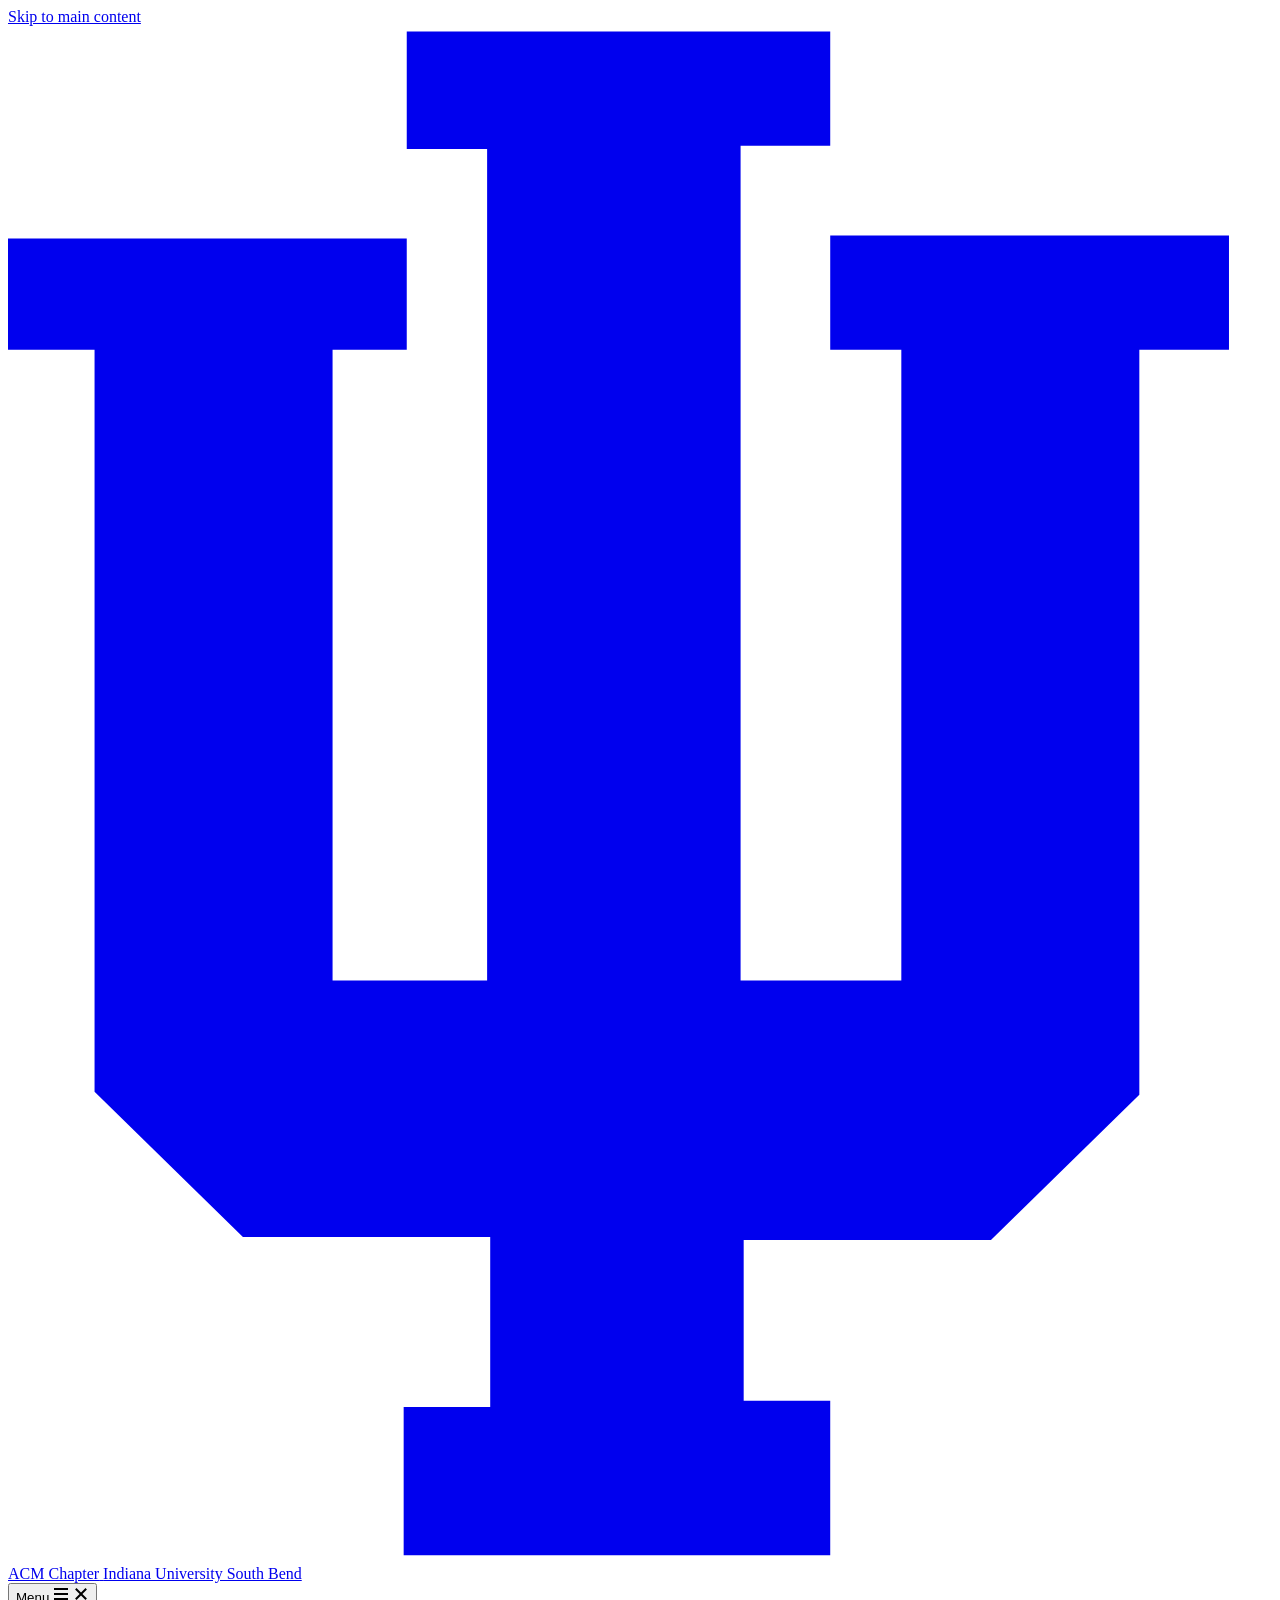
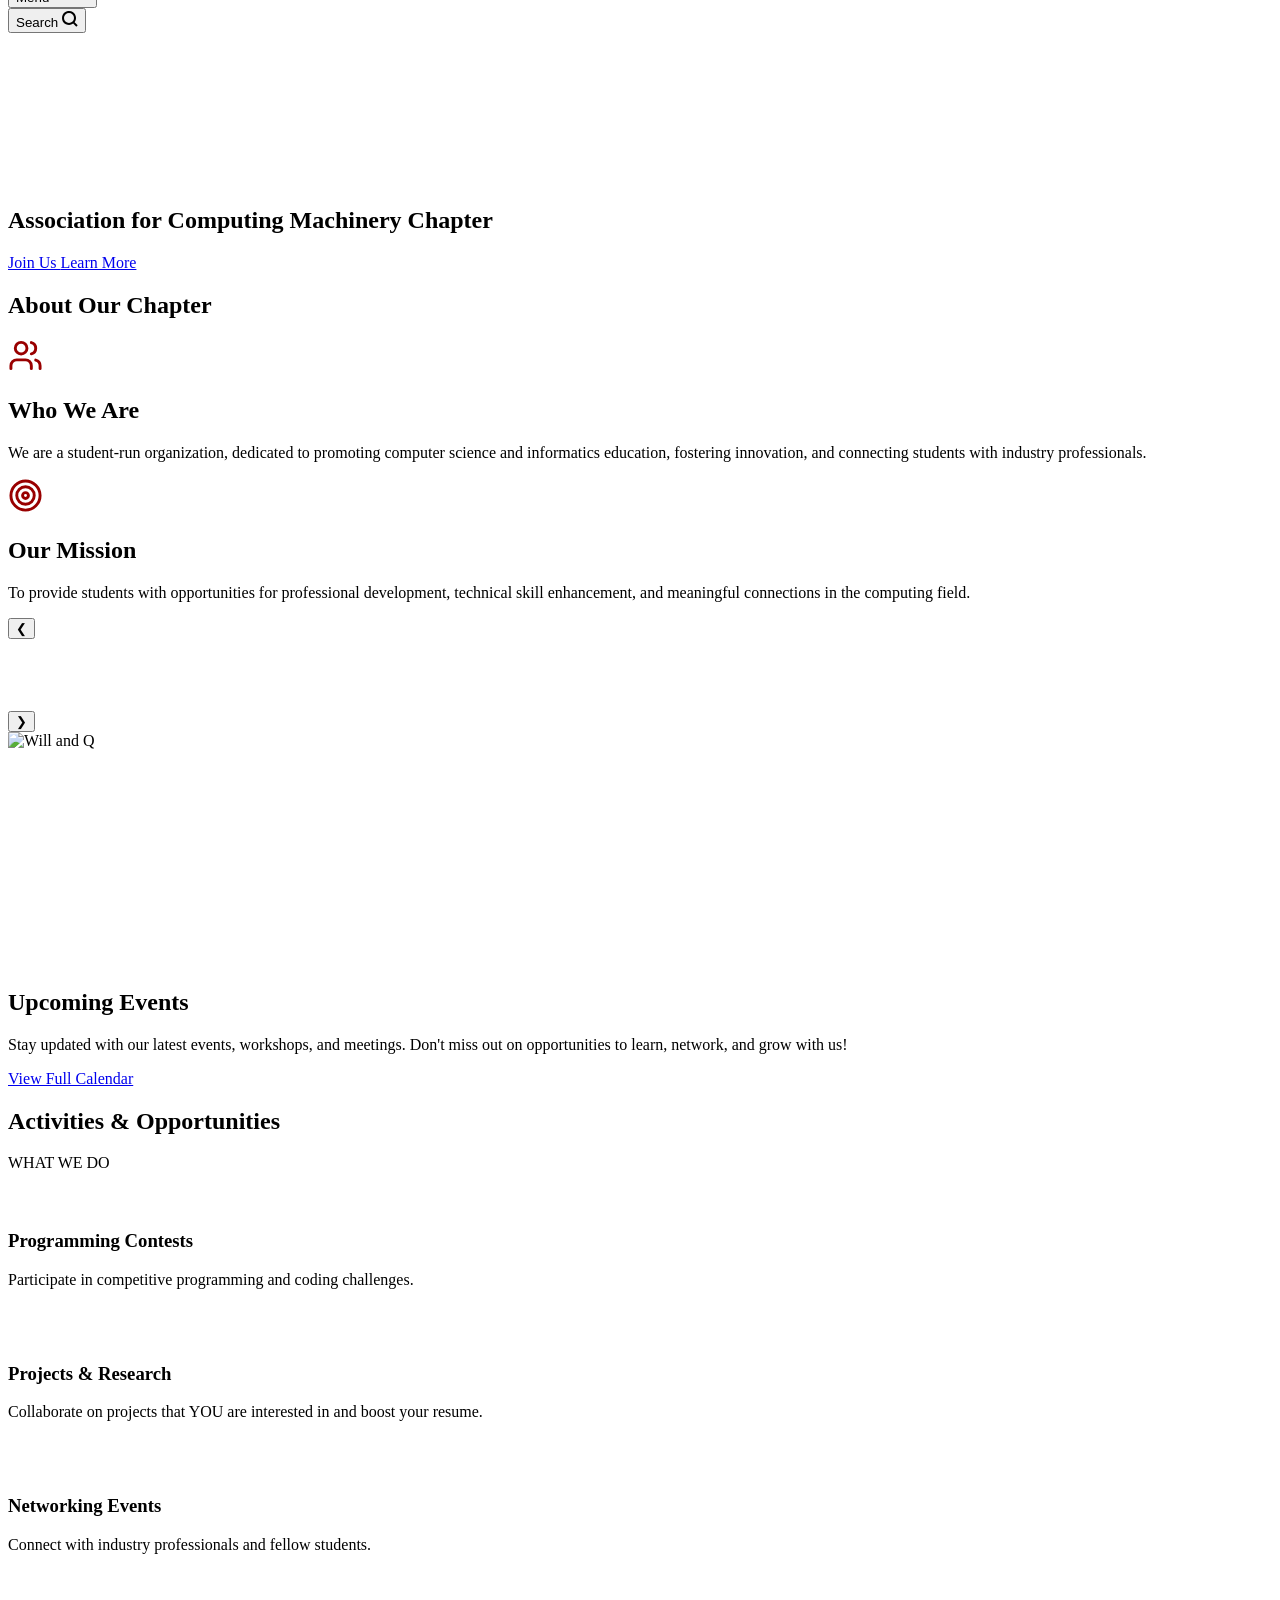
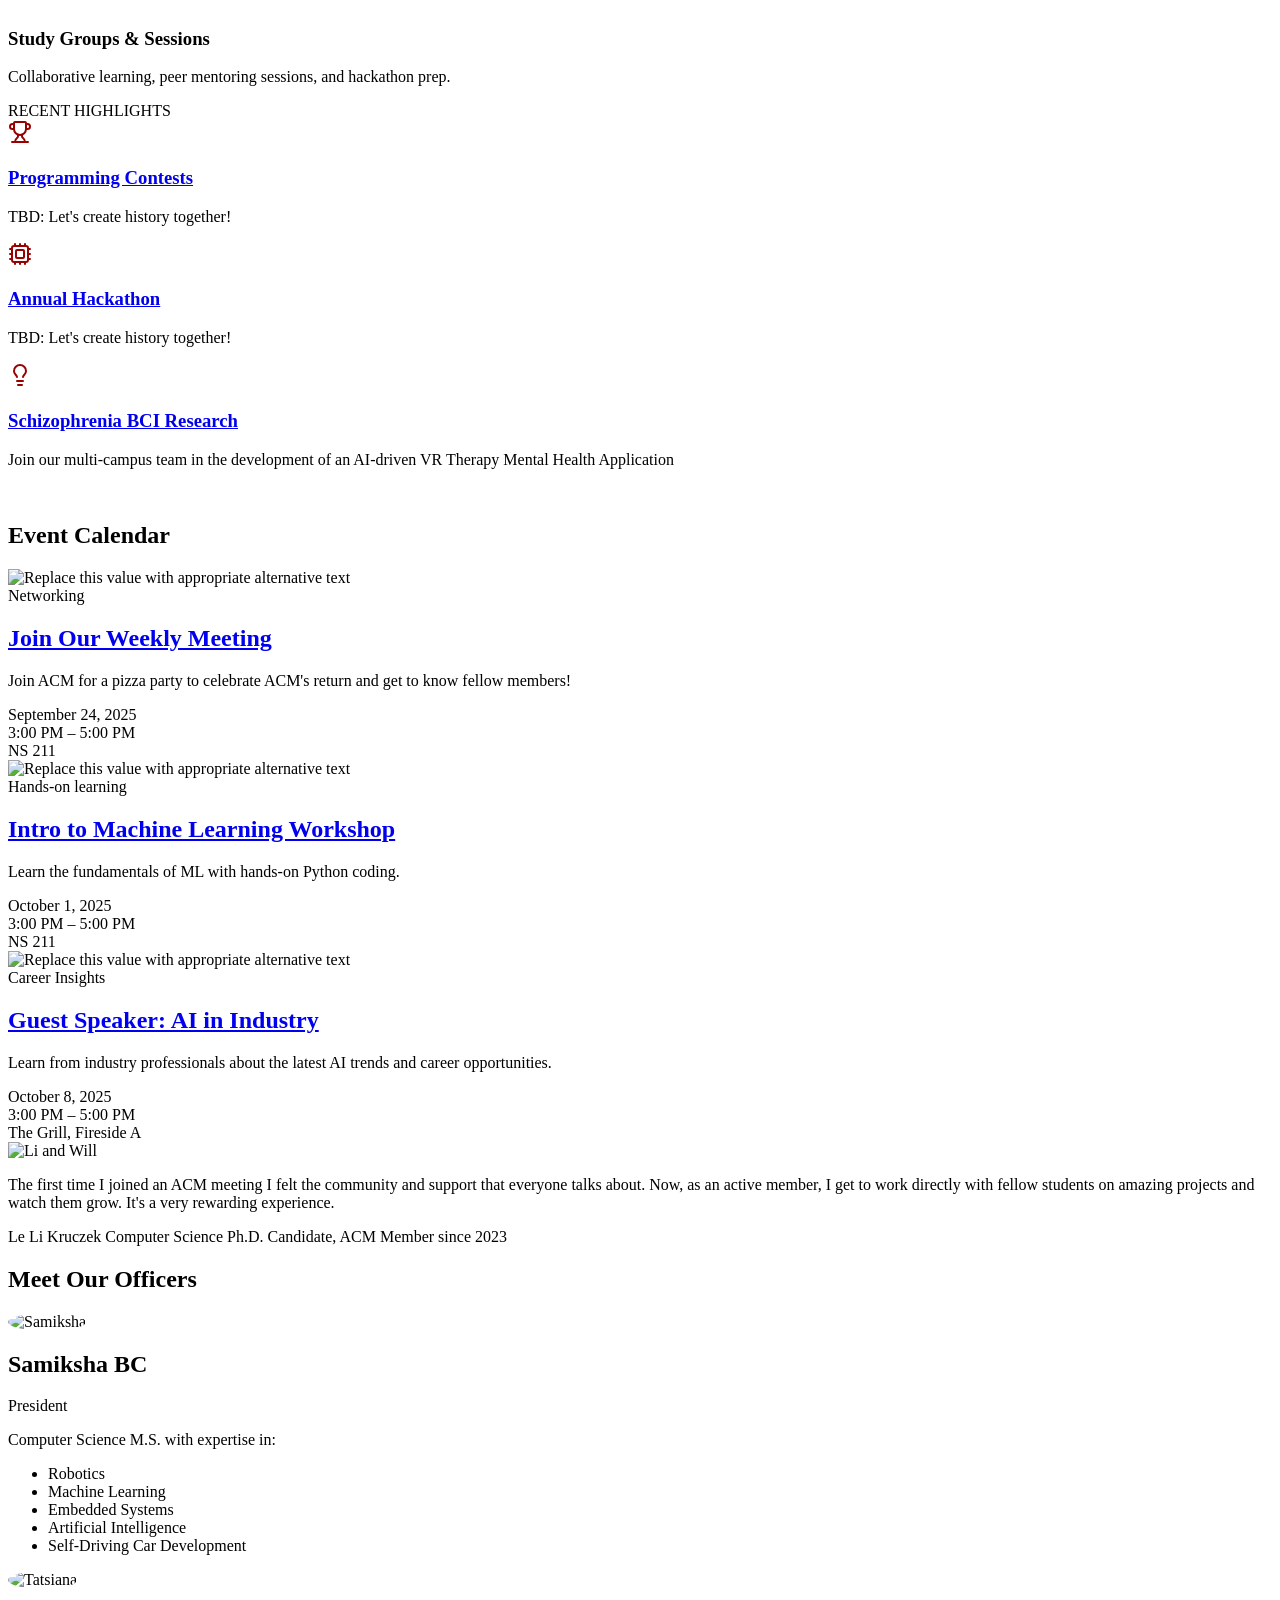
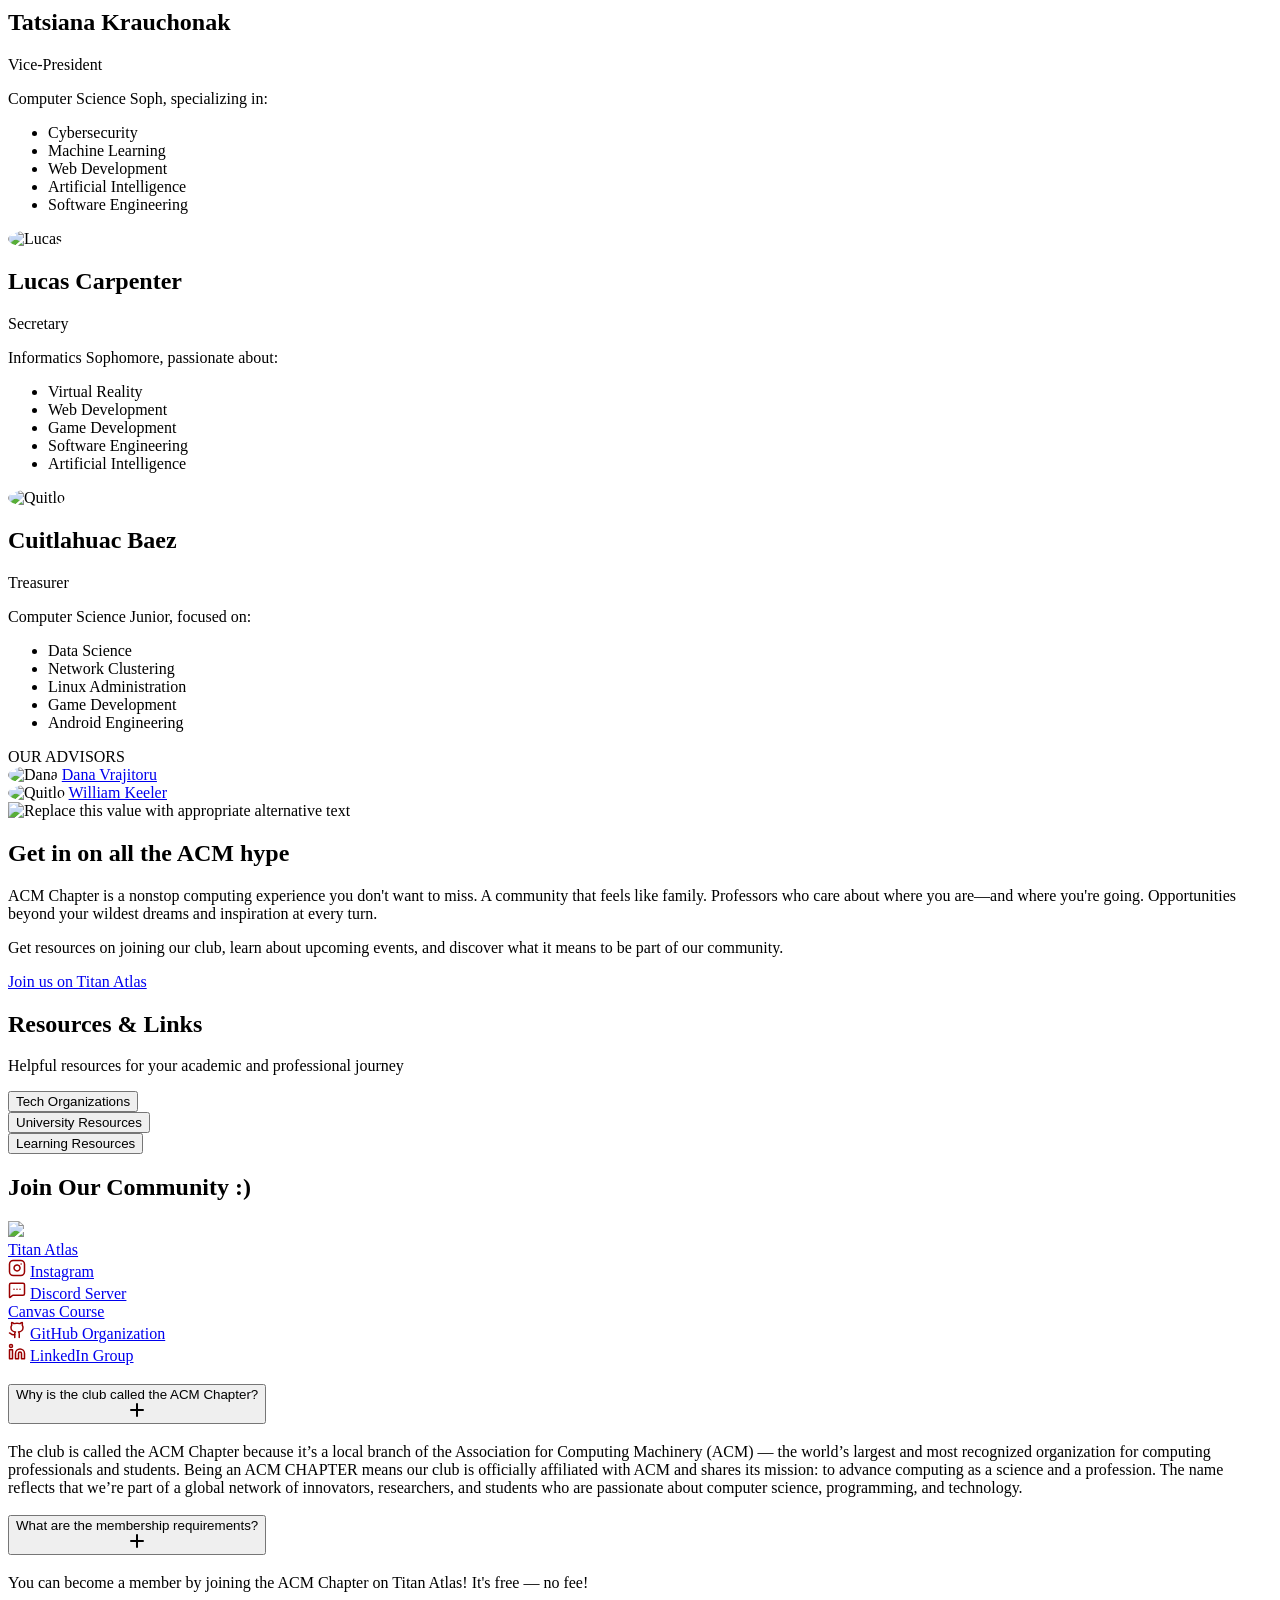
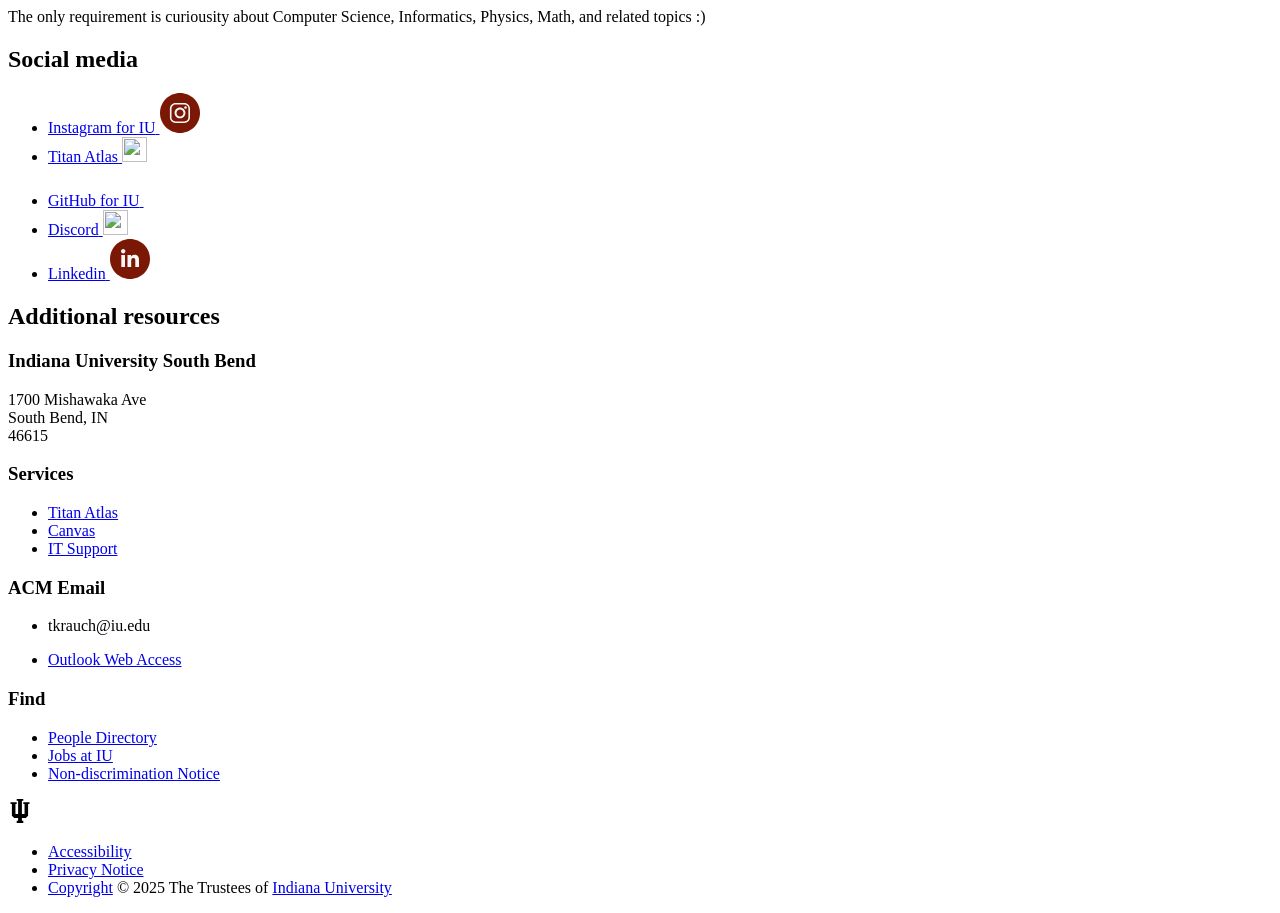
==== index.html @ 7d8a6fd6 "Update index.html" ====
<!DOCTYPE html>
<html lang="en">
<head>
  <meta charset="UTF-8">
  <meta name="viewport" content="width=device-width, initial-scale=1.0">
  <meta name="robots" content="noindex">
  <title>ACM Chapter</title>
  <link rel="stylesheet" href="https://unpkg.com/rivet-core@2.9.0/css/rivet.min.css">
  <link rel="stylesheet" href="https://unpkg.com/rivet-stickers@0.3.1/dist/rivet-sticker-element.css">
  <script type="module" src="https://unpkg.com/rivet-stickers@0.3.1/dist/rivet-stickers.js"></script>
  <link rel="stylesheet" href="https://unpkg.com/rivet-icons@3.0.1/dist/rivet-icon-element.css">
  <link rel="stylesheet" href="itspretty.css"/>
  <script type="module" src="https://unpkg.com/rivet-icons@3.0.1/dist/rivet-icons.js"></script>
</head>


<body class="rvt-layout">

<!-- **************************************************************************
    Header
*************************************************************************** -->
<header class="rvt-header-wrapper">
    
    <!-- **********************************************************************
        "Skip to main content" link for keyboard users
    *********************************************************************** -->

    <a class="rvt-header-wrapper__skip-link" href="#main-content">Skip to main content</a>
    
    <!-- **********************************************************************
        Global header area
    *********************************************************************** -->
    
    <div class="rvt-header-global">
        <div class="rvt-container-xl">
            <div class="rvt-header-global__inner">
                <div class="rvt-header-global__logo-slot">
                    <a class="rvt-lockup" href="#0">
                        
                        <!-- **************************************************
                            Trident logo
                        *************************************************** -->

                        <div class="rvt-lockup__tab">
                            <svg xmlns="http://www.w3.org/2000/svg" class="rvt-lockup__trident" viewBox="0 0 28 34">
                                <path fill="currentColor" d="M-3.34344e-05 4.70897H8.83308V7.174H7.1897V21.1426H10.6134V2.72321H8.83308V0.121224H18.214V2.65476H16.2283V21.1426H19.7889V7.174H18.214V4.64047H27.0471V7.174H25.0614V23.6761L21.7746 26.8944H16.2967V30.455H18.214V33.8787H8.76463V30.592H10.6819V26.8259H5.20403L1.91726 23.6077V7.174H-3.34344e-05V4.70897Z"></path>
                            </svg>
                        </div>

                        <!-- **************************************************
                            Website or application title 
                        *************************************************** -->

                        <div class="rvt-lockup__body">
                            <span class="rvt-lockup__title">ACM Chapter</span>
                            <span class="rvt-lockup__subtitle">Indiana University South Bend</span>
                        </div>
                    </a>
                </div>
                <div class="rvt-header-global__controls">
                    <div data-rvt-disclosure="menu" data-rvt-close-click-outside>
                        <button aria-expanded="false" class="rvt-global-toggle rvt-global-toggle--menu rvt-hide-lg-up" data-rvt-disclosure-toggle="menu">
                            <span class="rvt-sr-only">Menu</span>
                            <svg class="rvt-global-toggle__open" xmlns="http://www.w3.org/2000/svg" width="16" height="16" fill="currentColor" viewBox="0 0 16 16">  <path d="M15 4H1V2h14v2Zm0 5H1V7h14v2ZM1 14h14v-2H1v2Z"/></svg>
                            <svg class="rvt-global-toggle__close" xmlns="http://www.w3.org/2000/svg" width="16" height="16" fill="currentColor" viewBox="0 0 16 16">  <path d="m3.5 2.086 4.5 4.5 4.5-4.5L13.914 3.5 9.414 8l4.5 4.5-1.414 1.414-4.5-4.5-4.5 4.5L2.086 12.5l4.5-4.5-4.5-4.5L3.5 2.086Z"/></svg>
                        </button>

                        <!-- ******************************************************
                            Primary navigation
                        ******************************************************* -->

                        <nav aria-label="Main" class="rvt-header-menu" data-rvt-disclosure-target="menu" hidden>
                            <ul class="rvt-header-menu__list">
                                <li class="rvt-header-menu__item">
                                    <a class="rvt-header-menu__link" href="#Home">Home</a>
                                </li>
                                <li class="rvt-header-menu__item">
                                    <a class="rvt-header-menu__link" href="#About Our Chapter">About</a>
                                </li>
                                <li class="rvt-header-menu__item rvt-header-menu__item--current">
                                    <div class="rvt-header-menu__dropdown rvt-dropdown" data-rvt-dropdown="primary-nav-3">
                                        <div class="rvt-header-menu__group">
                                            <a class="rvt-header-menu__link" href="#Opportunities" aria-current="page">Opportunities</a>
                                            <button aria-expanded="false" class="rvt-dropdown__toggle rvt-header-menu__toggle" data-rvt-dropdown-toggle="primary-nav-3">
                                                <span class="rvt-sr-only">More sub-navigation links</span>
                                                <svg class="rvt-global-toggle__open" xmlns="http://www.w3.org/2000/svg" width="16" height="16" fill="currentColor" viewBox="0 0 16 16">  <path d="m15.146 6.263-1.292-1.526L8 9.69 2.146 4.737.854 6.263 8 12.31l7.146-6.047Z"/></svg>
                                            </button>
                                        </div>
                                        <div class="rvt-header-menu__submenu rvt-dropdown__menu rvt-dropdown__menu--right" data-rvt-dropdown-menu="primary-nav-3" hidden>
                                            <ul class="rvt-header-menu__submenu-list">
                                                <li class="rvt-header-menu__submenu-item">
                                                    <a class="rvt-header-menu__submenu-link" href="#What we do">What We Do</a>
                                                </li>
                                                <li class="rvt-header-menu__submenu-item">
                                                    <a class="rvt-header-menu__submenu-link" href="#Highlights">Recent Highlights</a>
                                                </li>
                                                <li class="rvt-header-menu__submenu-item">
                                                    <a class="rvt-header-menu__submenu-link" href="#Calendar">Event Calendar</a>
                                                </li>
                                            </ul>
                                        </div>
                                    </div>
                                </li>
                                <li class="rvt-header-menu__item">
                                    <a class="rvt-header-menu__link" href="#Meet Our Officers">Officers</a>
                                </li>
                                <li class="rvt-header-menu__item">
                                    <a class="rvt-header-menu__link" href="#Resources">Resources</a>
                                </li>
                                <li class="rvt-header-menu__item">
                                    <a class="rvt-header-menu__link" href="#Contact">Contact</a>
                                </li>
                            </ul>
                        </nav>
                    </div>
                <!-- Search -->
                <div data-rvt-disclosure="search" data-rvt-close-click-outside>
                    <!-- Button that shows/hides the search field -->
                    <button class="rvt-global-toggle" data-rvt-disclosure-toggle="search" aria-expanded="false">
                    <span class="rvt-sr-only">Search</span>
                    <svg class="rvt-global-toggle__search" xmlns="http://www.w3.org/2000/svg" width="16" height="16" fill="currentColor" viewBox="0 0 16 16">  <path d="M7 2a5 5 0 1 0 0 10A5 5 0 0 0 7 2ZM0 7a7 7 0 1 1 12.606 4.192l3.101 3.1-1.414 1.415-3.1-3.1A7 7 0 0 1 0 7Z"/></svg>
                    </button>
                    <!-- Search field -->
                    <form action="/search" class="rvt-header-global__search" data-rvt-disclosure-target="search" role="search" method="get" hidden>
                    <label class="rvt-sr-only" for="search">Search</label>
                    <div class="rvt-input-group">
                        <input id="search" class="rvt-input-group__input rvt-text-input" type="text" name="q">
                        <div class="rvt-input-group__append">
                        <button class="rvt-button">Search</button>
                        </div>
                    </div>
                    </form>
                </div>
            </div>
        </div>
    </div>
</header>

<!-- **************************************************************************
    Main content area
*************************************************************************** -->

<main id="main-content" class="rvt-layout__wrapper">
        
    <!-- **********************************************************************
        Main    
    *********************************************************************** -->
    <!-- Background Image -->
    <div class="rvt-container-lg" id="home">
        <!--NEED TO REPLACE WITH CODE (but mine was laggy)-->
        <video autoplay muted loop playsinline>
            <source src="images/mybinary2.mp4" type="video/mp4" class="rvt-width-sm">
            Your browser does not support the video tag.
        </video>
        
        <!-- Hero Content -->
        <div class="hero-content">
            <div>          
                <h2 class="hero-title">Association for Computing Machinery Chapter</h2>           
            </div>
        
        <!-- Buttons -->
        <div class="button-group">
            <a href="https://titanatlas.iusb.edu/organization/acmchapter" target="_blank" rel="noopener noreferrer" class="rvt-button--crimson">
            Join Us
            </a>
            <a href="#About Our Chapter" class="rvt-button--outline-white">
            Learn More
            </a>
        </div>
    </div>
</div>


    
    <!-- **********************************************************************
        About Us
    *********************************************************************** -->

    <div class="rvt-p-bottom-xxl rvt-p-top-3-xl-md-up rvt-p-bottom-xxl rvt-m-bottom-xl">
        <div class="rvt-container-lg">
            <div class="rvt-billboard rvt-billboard--center">
                <div class="rvt-billboard__body">
                    <h2 class="rvt-billboard__title" id="About Our Chapter">About Our Chapter</h2>
                </div>
            </div>

            <!-- Cards -->
            <div class="rvt-row rvt-row--loose rvt-m-top-xl rvt-justify-center">

                <!-- Who We Are -->
                <div class="rvt-cols-6-md rvt-flex">
                    <div class="rvt-card--raised">
                        <div class="rvt-card__body rvt-text-center ">
                            <div class="rvt-card__image rvt-m-top-sm">
                                <svg xmlns="http://www.w3.org/2000/svg" width="35" height="35" 
                                    viewBox="0 0 24 24" fill="none" stroke="#990000" stroke-width="2" 
                                    stroke-linecap="round" stroke-linejoin="round" 
                                    class="lucide lucide-users">
                                    <path d="M16 21v-2a4 4 0 0 0-4-4H6a4 4 0 0 0-4 4v2"/>
                                    <path d="M16 3.128a4 4 0 0 1 0 7.744"/>
                                    <path d="M22 21v-2a4 4 0 0 0-3-3.87"/>
                                    <circle cx="9" cy="7" r="4"/>
                                </svg>
                            </div>
                            <div class="rvt-flow rvt-m-top-xs">
                                <h2 class="rvt-c-card-grid__title rvt-color-crimson-500">
                                    Who We Are
                                </h2>
                                <div class="rvt-card__content rvt-flow rvt-p-bottom-md"> 
                                    <p>We are a student-run organization, dedicated to promoting computer science and informatics education, fostering innovation, and connecting students with industry professionals.</p>
                                </div>
                            </div>
                        </div>
                    </div>
                </div>

                <!-- Our Mission -->
                <div class="rvt-cols-6-md rvt-flex">
                    <div class="rvt-card rvt-card--raised">
                        <div class="rvt-card__body rvt-text-center">
                            <div class="rvt-card__image rvt-m-top-sm">
                                <svg xmlns="http://www.w3.org/2000/svg" width="35" height="35" 
                                    viewBox="0 0 24 24" fill="none" stroke="#990000" stroke-width="2" 
                                    stroke-linecap="round" stroke-linejoin="round" 
                                    class="lucide lucide-target">
                                    <circle cx="12" cy="12" r="10"/>
                                    <circle cx="12" cy="12" r="6"/>
                                    <circle cx="12" cy="12" r="2"/>
                                </svg>
                            </div>
                            <div class="rvt-flow rvt-m-top-xs">
                                <h2 class="rvt-c-card-grid__title rvt-color-crimson-500">
                                    Our Mission
                                </h2>
                            <div class="rvt-card__content rvt-flow rvt-p-bottom-md">
                                <p>To provide students with opportunities for professional development, technical skill enhancement, and meaningful connections in the computing field.</p>
                            </div>
                            </div>
                        </div>
                    </div>
                </div>
            </div>

        </div>
    </div>



    <!-- **********************************************************
        Gallery
    *********************************************************** -->
    <div class="rvt-bg-black-000 rvt-p-top-sm rvt-p-bottom-xl">
        <div class="rvt-container-lg">
            
            
            <div class="gallery-wrapper">
            <!-- Left Arrow (hidden initially) -->
            <button class="gallery-btn gallery-btn--left" aria-label="Previous photo">
                &#10094;
            </button>

            <div class="gallery-window">
                <div class="rvt-row rvt-row--loose gallery-track">
                    <!-- **********************************************************
                        Photo 1
                    *********************************************************** -->
                    <div class="rvt-cols-3-md [ rvt-flex rvt-m-tb-lg rvt-m-top-xxl-md-up ]">
                        <div class="rvt-card rvt-card--raised rvt-card--clickable">
                            <div class="rvt-card__image">
                                <img src="C:\Users\butte\Downloads\Projects\GitHub\ACM-Chapter-Website\images\6.png"  alt="">
                            </div>
                        </div>
                    </div>

                    <!-- **********************************************************
                        Photo 2
                    *********************************************************** -->
                    <div class="rvt-cols-3-md [ rvt-flex rvt-m-tb-lg rvt-m-top-xxl-md-up ]">
                        <div class="rvt-card rvt-card--raised rvt-card--clickable">
                            <div class="rvt-card__image">
                                <img src="C:\Users\butte\Downloads\Projects\GitHub\ACM-Chapter-Website\images\7.png" alt="">
                            </div>
                        </div>
                    </div>

                    <!-- **********************************************************
                        Photo 3
                    *********************************************************** -->
                    <div class="rvt-cols-3-md [ rvt-flex rvt-m-tb-lg rvt-m-top-xxl-md-up ]">
                        <div class="rvt-card rvt-card--raised rvt-card--clickable">
                            <div class="rvt-card__image">
                                <img src="C:\Users\butte\Downloads\Projects\GitHub\ACM-Chapter-Website\images\8.png" alt="">
                            </div>
                        </div>
                    </div>

                    <!-- **********************************************************
                        Photo 4
                    *********************************************************** -->
                    <div class="rvt-cols-3-md [ rvt-flex rvt-m-tb-lg rvt-m-top-xxl-md-up ]">
                        <div class="rvt-card rvt-card--raised rvt-card--clickable">
                            <div class="rvt-card__image">
                                <img src="C:\Users\butte\Downloads\Projects\GitHub\ACM-Chapter-Website\images\10.jpg" alt="">
                            </div>
                        </div>
                    </div>

                    
                </div>
            </div>

            <!-- Right Arrow -->
            <button class="gallery-btn gallery-btn--right" aria-label="Next photo">
                &#10095;
            </button>
            </div>
        </div>
    </div>


     <!-- **********************************************************************
        Billboard 2
    *********************************************************************** -->
    <div class="">
        <div class="rvt-container-lg rvt-p-top-xl rvt-p-bottom-xxl rvt-m-tb-xl ">
            <div class="rvt-billboard rvt-billboard--reverse">
                <div class="rvt-billboard__image rvt-width-xxl">
                    <img src="C:\Users\butte\Downloads\Projects\GitHub\ACM-Chapter-Website\images\funguys.png" alt="Will and Q">
                </div>
                <div class="rvt-billboard__body">
                    <h1 class="rvt-billboard__eyebrow">  </h1>
                    <h1 class="rvt-billboard__eyebrow">  </h1>
                    <h1 class="rvt-billboard__eyebrow">  </h1>
                    <h3 class="rvt-billboard__eyebrow">  </h3>
                    <h2 class="rvt-billboard__title">Upcoming Events</h2>
                    <div class="rvt-billboard__content [ rvt-flow ]">
                        <p>Stay updated with our latest events, workshops, and meetings. Don't miss out on opportunities to learn, network, and grow with us!</p>
                        <a class="rvt-cta" href="https://titanatlas.iusb.edu/organization/acmchapter/events">
                        View Full Calendar
                        </a>
                    </div>
                </div>
            </div>
        </div>
    </div>


    <!-- **********************************************************************
        Activities & Opportunities
    *********************************************************************** -->

    <div class="rvt-bg-black-000 rvt-p-top-3-xl ">
        <div class="rvt-container-lg">
            <div class="rvt-billboard rvt-billboard--center">
                <div class="rvt-billboard__body">
                    <h2 class="rvt-billboard__title" id="Opportunities">Activities & Opportunities</h2>
                </div>
            </div>

            <div class="rvt-billboard__body rvt-text-center rvt-m-top-lg">
                <span class="rvt-hero__eyebrow" id="What we do">WHAT WE DO</span>
            </div>

            <!-- Container-->
            <div class="rvt-row rvt-m-top-xl  rvt-justify-center">

                <!-- Card 1-->
                <div class="rvt-cols-3-md rvt-flex ">
                    <div class="rvt-card--raised rvt-bg-crimson-500">
                        <div class="rvt-card__body ">
                            <div class="rvt-flex rvt-items-center ">
                                <!--Icon-->
                                <div class="rvt-card__image rvt-flex">
                                    <svg xmlns="http://www.w3.org/2000/svg" width="35" height="35" 
                                        viewBox="0 0 24 24" fill="none" stroke="#FFFFFF" stroke-width="2" 
                                        stroke-linecap="round" stroke-linejoin="round" 
                                        class="lucide lucide-code-icon lucide-code">
                                        <path d="m16 18 6-6-6-6"/>
                                        <path d="m8 6-6 6 6 6"/>
                                    </svg>
                                </div>
                                <!--Title-->
                                <h3 class="rvt-c-card-grid__title rvt-p-lr-md rvt-text-medium rvt-color-white">
                                    Programming Contests
                                </h3>
                            </div>
                            <!--Description-->
                            <div class="rvt-p-top-lg rvt-flow rvt-color-white rvt-m-lr-xs">
                                <p>Participate in competitive programming and coding challenges.</p>        
                            </div>
                        </div>
                    </div>
                </div>

                <!-- Card 2-->
                <div class="rvt-cols-3-md rvt-flex">
                    <div class="rvt-card--raised rvt-bg-crimson-500">
                        <div class="rvt-card__body">
                            <div class="rvt-flex rvt-items-center">
                                <!--Icon-->
                                <div class="rvt-card__image rvt-flex">
                                    <svg xmlns="http://www.w3.org/2000/svg" width="35" height="35" 
                                        viewBox="0 0 24 24" fill="none" stroke="#FFFFFF" stroke-width="2" 
                                        stroke-linecap="round" stroke-linejoin="round" 
                                        class="lucide lucide-lightbulb-icon lucide-lightbulb">
                                        <path d="M15 14c.2-1 .7-1.7 1.5-2.5 1-.9 1.5-2.2 1.5-3.5A6 6 0 0 0 6 8c0 1 .2 2.2 1.5 3.5.7.7 1.3 1.5 1.5 2.5"/>
                                        <path d="M9 18h6"/>
                                        <path d="M10 22h4"/>
                                    </svg>
                                </div>
                                <!--Title-->
                                <h3 class="rvt-c-card-grid__title rvt-p-lr-md rvt-text-medium rvt-color-white">
                                    Projects & Research
                                </h3>
                            </div> 
                            <!--Description-->  
                            <div class="rvt-p-top-lg rvt-flow rvt-color-white rvt-m-lr-xs ">                 
                                <p>Collaborate on projects that YOU are interested in and boost your resume.</p>
                            </div>
                        </div>
                    </div>
                </div>

                <!-- Card 3-->
                <div class="rvt-cols-3-md rvt-flex">
                    <div class="rvt-card--raised rvt-bg-crimson-500">
                        <div class="rvt-card__body">
                            <div class="rvt-flex rvt-items-center">
                                <!--Icon-->
                                <div class="rvt-card__image rvt-flex">
                                    <svg xmlns="http://www.w3.org/2000/svg" width="35" height="35" 
                                        viewBox="0 0 24 24" fill="none" stroke="#FFFFFF" stroke-width="2" 
                                        stroke-linecap="round" stroke-linejoin="round" 
                                        class="lucide lucide-network-icon lucide-network">
                                        <rect x="16" y="16" width="6" height="6" rx="1"/>
                                        <rect x="2" y="16" width="6" height="6" rx="1"/>
                                        <rect x="9" y="2" width="6" height="6" rx="1"/>
                                        <path d="M5 16v-3a1 1 0 0 1 1-1h12a1 1 0 0 1 1 1v3"/>
                                        <path d="M12 12V8"/>
                                    </svg>
                                </div>
                                <!--Title-->
                                <h3 class="rvt-p-lr-md rvt-text-medium rvt-color-white">
                                    Networking Events
                                </h3>
                            </div>
                            <!--Description-->
                            <div class="rvt-p-top-lg rvt-flow rvt-color-white rvt-m-lr-xs">
                                <p>Connect with industry professionals and fellow students.</p>        
                            </div>
                        </div>
                    </div>
                </div>

                <!-- Card 4-->
                <div class="rvt-cols-3-md rvt-flex">
                    <div class="rvt-card--raised rvt-bg-crimson-500">
                        <div class="rvt-card__body">
                            <div class="rvt-flex rvt-items-center">
                                <!--Icon-->
                                <div class="rvt-card__image rvt-flex">
                                    <svg xmlns="http://www.w3.org/2000/svg" width="35" height="35" 
                                        viewBox="0 0 24 24" fill="none" stroke="#FFFFFF" stroke-width="2" 
                                        stroke-linecap="round" stroke-linejoin="round" 
                                        class="lucide lucide-users">
                                        <path d="M16 21v-2a4 4 0 0 0-4-4H6a4 4 0 0 0-4 4v2"/>
                                        <path d="M16 3.128a4 4 0 0 1 0 7.744"/>
                                        <path d="M22 21v-2a4 4 0 0 0-3-3.87"/>
                                        <circle cx="9" cy="7" r="4"/>
                                    </svg>
                                </div>
                                <!--Title-->
                                <h3 class="rvt-c-card-grid__title rvt-p-lr-md rvt-text-medium rvt-color-white">
                                    Study Groups & Sessions
                                </h3>
                            </div>
                            <!--Description-->
                            <div class="rvt-p-top-lg rvt-flow rvt-color-white rvt-m-lr-xs">
                                <p>Collaborative learning, peer mentoring sessions, and hackathon prep.</p>        
                            </div>
                        </div>
                    </div>
                </div>
            </div>
        </div>
    </div>

    <!-- **********************************************************************
        Recent Highlights
    *********************************************************************** -->
    <div class="rvt-bg-black-000 rvt-p-tb-xs rvt-p-bottom-xxl">
        <div class="rvt-container-md">        
            <div class="rvt-billboard__body rvt-flex rvt-justify-center rvt-m-top-xxl">
                <span class="rvt-hero__eyebrow rvt-display-block" id="Highlights">RECENT HIGHLIGHTS</span>
            </div>
        

            <!-- Container-->
            <div class="rvt-row rvt-m-tb-xl rvt-justify-center">
                <!-- Card 1-->
                <div class="rvt-cols-4-md rvt-flex">
                    <div class="rvt-card rvt-card--raised">
                        <div class="rvt-card__body">
                            <div class="rvt-flex rvt-items-center">
                                <!--Icon-->
                                <div class="rvt-card__image rvt-flex" aria-hidden="true">
                                    <svg xmlns="http://www.w3.org/2000/svg" width="24" height="24" 
                                        viewBox="0 0 24 24" fill="none" stroke="#990000" stroke-width="2" 
                                        stroke-linecap="round" stroke-linejoin="round" 
                                        class="lucide lucide-trophy-icon lucide-trophy">
                                        <path d="M10 14.66v1.626a2 2 0 0 1-.976 1.696A5 5 0 0 0 7 21.978"/>
                                        <path d="M14 14.66v1.626a2 2 0 0 0 .976 1.696A5 5 0 0 1 17 21.978"/>
                                        <path d="M18 9h1.5a1 1 0 0 0 0-5H18"/>
                                        <path d="M4 22h16"/>
                                        <path d="M6 9a6 6 0 0 0 12 0V3a1 1 0 0 0-1-1H7a1 1 0 0 0-1 1z"/>
                                        <path d="M6 9H4.5a1 1 0 0 1 0-5H6"/>
                                    </svg>
                                </div>
                                <!--Title-->
                                <h3 class="rvt-card__title rvt-ts-sm rvt-p-lr-md">
                                    <a href="#0">Programming Contests</a>
                                </h3>
                            </div>
                            <!--Description-->
                            <div class="rvt-card__content rvt-flow rvt-text-left rvt-m-lr-xs">
                                <p>TBD: Let's create history together!</p>        
                            </div>
                        </div>
                    </div>
                </div>

                <!-- Card 2-->
                <div class="rvt-cols-4-md rvt-flex">
                    <div class="rvt-card rvt-card--raised">
                        <div class="rvt-card__body">
                            <div class="rvt-flex rvt-items-center">
                                <!--Icon-->
                                <div class="rvt-card__image rvt-flex" aria-hidden="true">
                                    <svg xmlns="http://www.w3.org/2000/svg" width="24" height="24" 
                                        viewBox="0 0 24 24" fill="none" stroke="#990000" stroke-width="2" 
                                        stroke-linecap="round" stroke-linejoin="round" 
                                        class="lucide lucide-cpu-icon lucide-cpu">
                                        <path d="M12 20v2"/><path d="M12 2v2"/>
                                        <path d="M17 20v2"/><path d="M17 2v2"/>
                                        <path d="M2 12h2"/><path d="M2 17h2"/>
                                        <path d="M2 7h2"/><path d="M20 12h2"/><path d="M20 17h2"/>
                                        <path d="M20 7h2"/>
                                        <path d="M7 20v2"/>
                                        <path d="M7 2v2"/>
                                        <rect x="4" y="4" width="16" height="16" rx="2"/>
                                        <rect x="8" y="8" width="8" height="8" rx="1"/>
                                    </svg>
                                </div>
                                <!--Title-->
                                <h3 class="rvt-card__title rvt-ts-sm rvt-p-lr-md">
                                    <a href="#0">Annual Hackathon</a>
                                </h3>
                            </div> 
                            <!--Description-->  
                            <div class="rvt-card__content rvt-flow rvt-text-left rvt-m-lr-xs">                 
                                <p>TBD: Let's create history together!</p>
                            </div>
                        </div>
                    </div>
                </div>

                <!-- Card 3-->
                <div class="rvt-cols-4-md rvt-flex">
                    <div class="rvt-card rvt-card--raised">
                        <div class="rvt-card__body">
                            <div class="rvt-flex rvt-items-center">
                                <!--Icon-->
                                <div class="rvt-card__image rvt-flex" aria-hidden="true">
                                    <svg xmlns="http://www.w3.org/2000/svg" width="24" height="24" 
                                        viewBox="0 0 24 24" fill="none" stroke="#990000" stroke-width="2" 
                                        stroke-linecap="round" stroke-linejoin="round" 
                                        class="lucide lucide-lightbulb-icon lucide-lightbulb">
                                        <path d="M15 14c.2-1 .7-1.7 1.5-2.5 1-.9 1.5-2.2 1.5-3.5A6 6 0 0 0 6 8c0 1 .2 2.2 1.5 3.5.7.7 1.3 1.5 1.5 2.5"/>
                                        <path d="M9 18h6"/>
                                        <path d="M10 22h4"/>
                                    </svg>
                                </div>
                                <!--Title-->
                                <h3 class="rvt-card__title rvt-ts-sm rvt-p-lr-sm">
                                    <a href="#0">Schizophrenia BCI Research</a>
                                </h3>
                            </div>
                            <!--Description-->
                            <div class="rvt-card__content rvt-flow rvt-text-left rvt-m-lr-xs">
                                <p>Join our multi-campus team in the development of an AI-driven VR Therapy Mental Health Application</p>        
                            </div>
                        </div>
                    </div>
                </div>
            </div>
        </div>
    </div>

   


    <!-- **********************************************************************
        Event Calendar
    *********************************************************************** -->

    <div class="rvt-bg-black-000 rvt-p-tb-xxl rvt-p-bottom-3-xl">
        <div class="rvt-container-md">
            <div class="rvt-billboard rvt-billboard--center">
                <div class="rvt-billboard__image">
                    <img src="" alt="">
                </div>
                <div class="rvt-billboard__body">
                    <h2 class="rvt-billboard__title" id="Calendar">Event Calendar</h2>
                </div>
            </div>
            <div class="rvt-row rvt-row--loose">

                <!-- **********************************************************
                    Event 1
                *********************************************************** -->

                <div class="rvt-cols-4-md [ rvt-flex rvt-m-top-lg rvt-m-top-xxl-md-up ]">
                    <div class="rvt-card rvt-card--raised rvt-card--clickable">
                        <div class="rvt-card__image">
                            <img src="C:\Users\butte\Downloads\Projects\GitHub\ACM-Chapter-Website\images\2.png" alt="Replace this value with appropriate alternative text" loading="lazy">
                        </div>
                        <div class="rvt-card__body">
                            <div class="rvt-card__eyebrow">Networking</div>
                            <h2 class="rvt-card__title rvt-m-top-xs">
                                <a href="https://titanatlas.iusb.edu/event/11685045">Join Our Weekly Meeting</a>
                            </h2>
                            <div class="rvt-card__content [ rvt-flow ]">
                                <p>Join ACM for a pizza party to celebrate ACM's return and get to know fellow members!</p>
                            </div>
                            <div class="rvt-card__content rvt-card__meta rvt-flex rvt-flex-align-center rvt-gap-sm">
                                <rvt-icon name="clock" class="rvt-color-crimson" aria-hidden="true"></rvt-icon>
                                <span>September 24, 2025</span>
                            </div>
                            <time class="rvt-p-left-lg rvt-ts-xs" datetime="15:00">3:00 PM – 5:00 PM</time> 
                            <div class="rvt-card__meta rvt-flex rvt-flex-align-center rvt-gap-sm">
                                <rvt-icon name="map-pin" class="rvt-color-crimson"></rvt-icon>
                                <span>NS 211</span>
                            </div>
                        </div>
                    </div>
                </div>

                <!-- **********************************************************
                    Event 2
                *********************************************************** -->

                <div class="rvt-cols-4-md [ rvt-flex rvt-m-top-lg rvt-m-top-xxl-md-up ]">
                    <div class="rvt-card rvt-card--raised rvt-card--clickable">
                        <div class="rvt-card__image">
                            <img src="https://rivet.iu.edu/img/placeholder/index-card-2.webp" alt="Replace this value with appropriate alternative text" loading="lazy">
                        </div>
                        <div class="rvt-card__body">
                            <div class="rvt-card__eyebrow">Hands-on learning</div>
                            <h2 class="rvt-card__title rvt-m-top-xs">
                                <a href="#0">Intro to Machine Learning Workshop</a>
                            </h2>
                            <div class="rvt-card__content [ rvt-flow ]">
                                <p>Learn the fundamentals of ML with hands-on Python coding.</p>
                            </div>
                            <div class="rvt-card__content rvt-card__meta rvt-flex rvt-flex-align-center rvt-gap-sm">
                                <rvt-icon name="clock" class="rvt-color-crimson" aria-hidden="true"></rvt-icon>
                                <span>October 1, 2025</span>
                            </div>
                            <time class="rvt-p-left-lg rvt-ts-xs" datetime="15:00">3:00 PM – 5:00 PM</time> 
                            <div class="rvt-card__meta rvt-flex rvt-flex-align-center rvt-gap-sm">
                                <rvt-icon name="map-pin" class="rvt-color-crimson"></rvt-icon>
                                <span>NS 211</span>
                            </div>
                        </div>
                    </div>
                </div>

                <!-- **********************************************************
                    Event 3
                *********************************************************** -->

                <div class="rvt-cols-4-md [ rvt-flex rvt-m-top-lg rvt-m-top-xxl-md-up ]">
                    <div class="rvt-card rvt-card--raised rvt-card--clickable">
                        <div class="rvt-card__image">
                            <img src="C:\Users\butte\Downloads\Projects\GitHub\ACM-Chapter-Website\images\AI.png" alt="Replace this value with appropriate alternative text" loading="lazy">
                        </div>
                        <div class="rvt-card__body">
                            <div class="rvt-card__eyebrow">Career Insights</div>
                            <h2 class="rvt-card__title rvt-m-top-xs">
                                <a href="#0">Guest Speaker: AI in Industry</a>
                            </h2>
                            <div class="rvt-card__content [ rvt-flow ]">
                                <p>Learn from industry professionals about the latest AI trends and career opportunities.</p>
                            </div>
                            <div class="rvt-card__content rvt-card__meta rvt-flex rvt-flex-align-center rvt-gap-sm">
                                <rvt-icon name="clock" class="rvt-color-crimson" aria-hidden="true"></rvt-icon>
                                <span>October 8, 2025</span>
                            </div>
                            <time class="rvt-p-left-lg rvt-ts-xs" datetime="15:00">3:00 PM – 5:00 PM</time> 
                            <div class="rvt-card__meta rvt-flex rvt-flex-align-center rvt-gap-sm">
                                <rvt-icon name="map-pin" class="rvt-color-crimson"></rvt-icon>
                                <span>The Grill, Fireside A</span>
                            </div>
                        </div>
                    </div>
                </div>
            </div>
        </div>
    </div>


    <!-- **********************************************************************
        Billboard 2
    *********************************************************************** -->

    <div class="rvt-container-lg rvt-p-top-xxl rvt-p-bottom-md">
        <div class="rvt-billboard rvt-justify-center">
            <div class="rvt-billboard__image rvt-width-xxl">
                <img src="C:\Users\butte\Downloads\Projects\GitHub\ACM-Chapter-Website\images\friends.jpg" alt="Li and Will">
            </div>
            <div class="rvt-billboard__body rvt-m-right-3-xl">
                <div class="rvt-billboard__content rvt-flow ">
                    <div class="rvt-quote rvt-flow rvt-text-left">
                        <div class="rvt-ts-26 rvt-font-serif">
                            <p>The first time I joined an ACM meeting I felt the community and support that everyone talks about. 
                            Now, as an active member, I get to work directly with fellow students on amazing projects and watch them grow. 
                            It's a very rewarding experience.</p>
                            </div>  
                    </div>            
                    <p>
                        <span class="rvt-quote__title">Le Li Kruczek</span>
                        <span class="rvt-quote__subtitle">Computer Science Ph.D. Candidate, ACM Member since 2023</span>
                    </p>
                </div>
            </div>
        </div>
    </div>


    <!-- **********************************************************************
        Officers
    *********************************************************************** -->

    <div class="rvt-bg-black-000 rvt-m-top-xl-md-up rvt-p-bottom-xxl">
        <div class="rvt-container-lg rvt-p-top-xxl rvt-p-top-2-xl-md-up">
            <div class="rvt-billboard rvt-billboard--center">
                <div class="rvt-billboard__body">
                    <h2 class="rvt-billboard__title" id="Meet Our Officers">Meet Our Officers</h2>
                </div>
            </div>
            
            <div class="rvt-row rvt-m-top-xxl rvt-row--loose rvt-justify-center">

                <!-- Officer 1 -->
                <div class="rvt-cols-3-md rvt-flex">
                    <div class="rvt-card rvt-card--raised">
                        <div class="rvt-card__body rvt-text-center">
                            <div class="rvt-card__image rvt-flex rvt-justify-center">
                                <img src="C:\Users\butte\Downloads\Projects\GitHub\ACM-Chapter-Website\images\samiksha.jpg" alt="Samiksha" style="width:80px; height:80px; object-fit:cover; border-radius:50%;">
                            </div>
                            <div class="rvt-flow rvt-m-top-xs">
                                <h2 class="rvt-c-card-grid__title rvt-text-medium rvt-p-top-xs">
                                    Samiksha BC
                                </h2>
                                <span class="rvt-badge">President</span>
                                <div class="rvt-card__content rvt-flow">
                                    <p>Computer Science M.S. with expertise in:</p>
                                    <ul class="rvt-card__content rvt-ts-s rvt-text-left officer-bullets rvt-m-tb-sm">
                                        <li>Robotics</li>
                                        <li>Machine Learning</li>
                                        <li>Embedded Systems</li>
                                        <li>Artificial Intelligence</li>
                                        <li>Self-Driving Car Development</li>
                                    </ul>
                                </div>
                            </div>
                        </div>
                    </div>
                </div>

                <!-- Officer 2 -->
                <div class="rvt-cols-3-md rvt-flex">
                    <div class="rvt-card rvt-card--raised">
                        <div class="rvt-card__body rvt-text-center">
                            <div class="rvt-card__image rvt-flex rvt-justify-center">
                                <img src="C:\Users\butte\Downloads\Projects\GitHub\ACM-Chapter-Website\images\tatsiana.jpg" alt="Tatsiana" style="width:80px; height:80px; object-fit:cover; border-radius:50%;">
                            </div>
                            <div class="rvt-flow rvt-m-top-xs">
                                <h2 class="rvt-c-card-grid__title rvt-text-medium rvt-p-top-xs">
                                    Tatsiana Krauchonak
                                </h2>
                                <span class="rvt-badge">Vice-President</span>
                                <div class="rvt-card__content rvt-flow">
                                    <p>Computer Science Soph, specializing in:</p>
                                    <ul class="rvt-card__content rvt-ts-s rvt-text-left officer-bullets rvt-m-tb-sm">
                                        <li>Cybersecurity</li>
                                        <li>Machine Learning</li>
                                        <li>Web Development</li>
                                        <li>Artificial Intelligence</li>
                                        <li>Software Engineering</li>                                      
                                    </ul>
                                </div>
                            </div>
                        </div>
                    </div>
                </div>

                <!-- Officer 3 -->
                <div class="rvt-cols-3-md rvt-flex">
                    <div class="rvt-card rvt-card--raised">
                        <div class="rvt-card__body rvt-text-center">
                            <div class="rvt-card__image rvt-flex rvt-justify-center">
                                <img src="C:\Users\butte\Downloads\Projects\GitHub\ACM-Chapter-Website\images\lucas.jpg" alt="Lucas" style="width:80px; height:80px; object-fit:cover; border-radius:50%;">
                            </div>
                            <div class="rvt-flow rvt-m-top-xs">
                                <h2 class="rvt-c-card-grid__title rvt-text-medium rvt-p-top-xs">
                                    Lucas Carpenter
                                </h2>
                                <span class="rvt-badge">Secretary</span>
                                <div class="rvt-card__content rvt-flow">
                                    <p>Informatics Sophomore, passionate about:</p>
                                    <ul class="rvt-card__content rvt-ts-s rvt-text-left officer-bullets rvt-m-tb-sm">
                                        <li>Virtual Reality</li>
                                        <li>Web Development</li>
                                        <li>Game Development</li>
                                        <li>Software Engineering</li>
                                        <li>Artificial Intelligence</li>
                                    </ul>
                                </div>
                            </div>
                        </div>
                    </div>
                </div>

                <!-- Officer 4 -->
                <div class="rvt-cols-3-md rvt-flex">
                    <div class="rvt-card rvt-card--raised">
                        <div class="rvt-card__body rvt-text-center">
                            <div class="rvt-card__image rvt-flex rvt-justify-center">
                                <img src="C:\Users\butte\Downloads\Projects\GitHub\ACM-Chapter-Website\images\cuitlo.jpg" alt="Quitlo" style="width:80px; height:80px; object-fit:cover; border-radius:50%;">
                            </div>
                            <div class="rvt-flow rvt-m-top-xs">
                                <h2 class="rvt-c-card-grid__title rvt-text-medium rvt-p-top-xs">
                                    Cuitlahuac Baez
                                </h2>
                                <span class="rvt-badge">Treasurer</span>
                                <div class="rvt-card__content rvt-flow">
                                    <p>Computer Science Junior, focused on:</p>
                                    <ul class="rvt-card__content rvt-ts-s rvt-text-left officer-bullets rvt-m-tb-sm">
                                        <li>Data Science</li>
                                        <li>Network Clustering</li>
                                        <li>Linux Administration</li>
                                        <li>Game Development</li>
                                        <li>Android Engineering</li>
                                    </ul>
                                </div>
                            </div>
                        </div>
                    </div>
                </div>
            </div>
        
        <!-- **********************************************************************
            Advisors
        *********************************************************************** -->

        <div class="rvt-billboard__body rvt-text-center rvt-m-bottom-xxl rvt-m-top-xxl">
            <span class="rvt-hero__eyebrow" id="What we do">OUR ADVISORS</span>
        </div>

            <!-- Container-->
            <div class="rvt-row rvt-p-bottom-lg rvt-row--loose rvt-justify-center">
                <!-- Card 1-->
                <div class="rvt-cols-6-md rvt-flex">
                    <div class="rvt-card rvt-card--raised">
                        <div class="rvt-card__body">
                            <div class="rvt-flex rvt-items-center">
                                <!--Icon-->
                                <div class="rvt-card__image rvt-flex rvt-justify-center">
                                    <img src="C:\Users\butte\Downloads\Projects\GitHub\ACM-Chapter-Website\images\dana.jpg" alt="Dana" style="width:60px; height:60px; object-fit:cover; border-radius:50%;">
                                    <a class="rvt-link-hub__link" href="https://clas.iusb.edu/computer-science-informatics/people/faculty/Vrajitoru.html">
                                        <span class="rvt-link-hub__text rvt-p-lr-lg">Dana Vrajitoru</span>
                                    </a>
                                </div>
                            </div>
                        </div>
                    </div>
                </div>

                <!-- Card 2-->
                <div class="rvt-cols-6-md rvt-flex">
                    <div class="rvt-card rvt-card--raised">
                        <div class="rvt-card__body">
                            <div class="rvt-flex rvt-items-center">
                                <!--Icon-->
                                <div class="rvt-card__image rvt-flex rvt-justify-center">
                                    <img src="C:\Users\butte\Downloads\Projects\GitHub\ACM-Chapter-Website\images\will.jpg" alt="Quitlo" style="width:60px; height:60px; object-fit:cover; border-radius:50%;">
                                    <a class="rvt-link-hub__link" href="https://clas.iusb.edu/computer-science-informatics/people/faculty/Keeler.html">
                                        <span class="rvt-link-hub__text rvt-p-lr-lg">William Keeler</span>
                                    </a>
                            </div>
                        </div>
                    </div>
                </div>



            </div>
        </div>
    </div>
    </div>


    <!-- **********************************************************************
        Billboard 3
    *********************************************************************** -->

    <div class="rvt-container-lg rvt-p-bottom-lg rvt-m-top-xxl-md-up">
        <div class="rvt-billboard">
            <div class="rvt-billboard__image rvt-width-xxl rvt-m-top-md">
                <img src="C:\Users\butte\Downloads\Projects\GitHub\ACM-Chapter-Website\images\li.png" alt="Replace this value with appropriate alternative text">
            </div>
            <div class="rvt-billboard__body rvt-m-right-xxl">
                <h2 class="rvt-billboard__title">Get in on all the ACM hype</h2>
                <div class="rvt-billboard__content [ rvt-flow ]">
                    <p>ACM Chapter is a nonstop computing experience you don't want to miss.
                    A community that feels like family. Professors who care about where you are—and where you're going. 
                    Opportunities beyond your wildest dreams and inspiration at every turn.</p>
                    <p>Get resources on joining our club, learn about upcoming events, and discover what it means to be part of our community.</p>
                    <a class="rvt-cta" href="https://titanatlas.iusb.edu/organization/acmchapter">
                    Join us on Titan Atlas
                    </a>
                </div>
            </div>
        </div>
    </div>



    <!-- **********************************************************************
        Resources & Links
    *********************************************************************** -->

    <div class="rvt-bg-black-000 rvt-m-top-xl-md-up rvt-p-bottom-xxl">
        <div class="rvt-container-lg rvt-p-top-xxl rvt-p-top-2-xl-md-up">
            <div class="rvt-billboard rvt-billboard--center">
                <div class="rvt-billboard__body">
                    <h2 class="rvt-billboard__title" id="Resources">Resources & Links</h2>
                    <p class="rvt-billboard__content [ rvt-flow ]">Helpful resources for your academic and professional journey</p>
                </div>
            </div>
            
            <div class="rvt-row rvt-m-top-xl rvt-justify-center rvt-row--loose">

                <!-- Tech Organizations -->
                <div class="rvt-cols-4-md ">
                    <div class="rvt-card rvt-card--raised rvt-card--clickable">
                        <div class="rvt-card__body">
                            <div class="rvt-card__image">

                                <div class="rvt-disclosure rvt-p-tb-md" data-rvt-disclosure="disclosure-1">
                                    <button class="rvt-disclosure__toggle rvt-ts-sm rvt-text-bold rvt-color-crimson" data-rvt-disclosure-toggle aria-expanded="false">Tech Organizations</button>
                                    <div class="rvt-disclosure__content" data-rvt-disclosure-target hidden>
                                        <div class="rvt-flex rvt-flex-align-center rvt-gap-xs">
                                            <rvt-icon name="link-external" aria-hidden="true"></rvt-icon>
                                            <a href="https://www.acm.org/chapters/students" target="_blank" class="rvt-link-bold">ACM Global</a>
                                        </div>
                                        <div class="rvt-flex rvt-flex-align-center rvt-gap-xs rvt-m-top-sm">
                                            <rvt-icon name="link-external" aria-hidden="true"></rvt-icon>
                                            <a href="https://queue.acm.org/" target="_blank" class="rvt-link-bold">ACM Queue</a>
                                        </div>
                                        <div class="rvt-flex rvt-flex-align-center rvt-gap-xs rvt-m-top-sm">
                                            <rvt-icon name="link-external" aria-hidden="true"></rvt-icon>
                                            <a href="https://xrds.acm.org/" target="_blank" class="rvt-link-bold">ACM Crossroads</a>
                                        </div>    
                                        <div class="rvt-flex rvt-flex-align-center rvt-gap-xs rvt-m-top-sm">
                                            <rvt-icon name="link-external" aria-hidden="true"></rvt-icon>
                                            <a href="https://dl.acm.org/" target="_blank" class="rvt-link-bold">ACM Digital Library</a>
                                        </div>  
                                        <div class="rvt-flex rvt-flex-align-center rvt-gap-xs rvt-m-top-sm">
                                            <rvt-icon name="link-external" aria-hidden="true"></rvt-icon>
                                            <a href="https://cacm.acm.org/" target="_blank" class="rvt-link-bold">Communications of ACM</a>
                                        </div>   
                                        <div class="rvt-flex rvt-flex-align-center rvt-gap-xs rvt-m-top-sm">
                                            <rvt-icon name="link-external" aria-hidden="true"></rvt-icon>
                                            <a href="https://upe.acm.org/" target="_blank" class="rvt-link-bold">Upsilon Pi Epsilon CS Honors</a>
                                        </div>
                                        <div class="rvt-flex rvt-flex-align-center rvt-gap-xs rvt-m-top-sm">
                                            <rvt-icon name="link-external" aria-hidden="true"></rvt-icon>
                                            <a href="https://www.computer.org/" target="_blank" class="rvt-link-bold">IEEE Computer Society</a>
                                        </div>
                                        <div class="rvt-flex rvt-flex-align-center rvt-gap-xs rvt-m-top-sm">
                                            <rvt-icon name="link-external" aria-hidden="true"></rvt-icon>
                                            <a href="https://www.computerscience.org/resources/women-in-computer-science/" target="_blank" class="rvt-link-bold">Women in CS</a>
                                        </div>
                                   </div>
                                </div>
                    
                            </div>
                        </div>
                    </div>
                </div>
               

                <!-- University Resources -->
                <div class="rvt-cols-4-md">
                    <div class="rvt-card rvt-card--raised rvt-card--clickable">
                        <div class="rvt-card__body">
                            <div class="rvt-card__image ">
                                <div class="rvt-disclosure rvt-p-tb-md" data-rvt-disclosure="disclosure-1">
                                    <button class="rvt-disclosure__toggle rvt-ts-sm rvt-text-bold rvt-color-crimson" data-rvt-disclosure-toggle aria-expanded="false">University Resources</button>
                                    <div class="rvt-disclosure__content" data-rvt-disclosure-target hidden>
                                        <div class="rvt-flex rvt-flex-align-center rvt-gap-xs">
                                            <rvt-icon name="link-external" aria-hidden="true"></rvt-icon>
                                            <a href="https://www.cs.iusb.edu/" target="_blank" class="rvt-link-bold">IUSB Computer Science Department</a>
                                        </div>
                                        <div class="rvt-flex rvt-flex-align-center rvt-gap-xs rvt-m-top-sm">
                                            <rvt-icon name="link-external" aria-hidden="true"></rvt-icon>
                                            <a href="https://southbend.iu.edu/students/academic-success-programs/academic-centers-for-excellence/index.html" target="_blank" class="rvt-link-bold">Academic Tutoring Services</a>
                                        </div>
                                        <div class="rvt-flex rvt-flex-align-center rvt-gap-xs rvt-m-top-sm">
                                            <rvt-icon name="link-external" aria-hidden="true"></rvt-icon>
                                            <a href="https://southbend.iu.edu/advising/index.html" target="_blank" class="rvt-link-bold">Academic Advising</a>
                                        </div>    
                                        <div class="rvt-flex rvt-flex-align-center rvt-gap-xs rvt-m-top-sm">
                                            <rvt-icon name="link-external" aria-hidden="true"></rvt-icon>
                                            <a href="https://southbend.iu.edu/students/career-services/index.html" target="_blank" class="rvt-link-bold">Career Services</a>
                                        </div>
                                        <div class="rvt-flex rvt-flex-align-center rvt-gap-xs rvt-m-top-sm">
                                            <rvt-icon name="link-external" aria-hidden="true"></rvt-icon>
                                            <a href="https://iuware.iu.edu/Windows" target="_blank" class="rvt-link-bold">IUware</a>
                                        </div>  
                                    </div>
                                </div>  
                            </div>
                        </div>
                    </div>
                </div>

                
                <!-- Learning Resources -->
                <div class="rvt-cols-4-md">
                    <div class="rvt-card rvt-card--raised rvt-card--clickable">
                        <div class="rvt-card__body">
                            <div class="rvt-card__image ">
                                <div class="rvt-disclosure rvt-p-tb-md" data-rvt-disclosure="disclosure-1">
                                    <button class="rvt-disclosure__toggle rvt-ts-sm rvt-text-bold rvt-color-crimson" data-rvt-disclosure-toggle aria-expanded="false">Learning Resources</button>
                                    <div class="rvt-disclosure__content" data-rvt-disclosure-target hidden>
                                        <div class="rvt-flex rvt-flex-align-center rvt-gap-xs">
                                            <rvt-icon name="link-external" aria-hidden="true"></rvt-icon>
                                            <a href="https://leetcode.com/explore/featured/card/the-leetcode-beginners-guide/" target="_blank" class="rvt-link-bold">LeetCode</a>
                                        </div>
                                        <div class="rvt-flex rvt-flex-align-center rvt-gap-xs rvt-m-top-sm">
                                            <rvt-icon name="link-external" aria-hidden="true"></rvt-icon>
                                            <a href="https://github.com/" target="_blank" class="rvt-link-bold">GitHub</a>
                                        </div>
                                        <div class="rvt-flex rvt-flex-align-center rvt-gap-xs rvt-m-top-sm">
                                            <rvt-icon name="link-external" aria-hidden="true"></rvt-icon>
                                            <a href="https://stackoverflow.com/questions" target="_blank" class="rvt-link-bold">Stack Overflow</a>
                                        </div>    
                                        <div class="rvt-flex rvt-flex-align-center rvt-gap-xs rvt-m-top-sm">
                                            <rvt-icon name="link-external" aria-hidden="true"></rvt-icon>
                                            <a href="https://www.coursera.org/" target="_blank" class="rvt-link-bold">Coursera</a>
                                        </div>  
                                    </div>
                                </div>  
                            </div>
                        </div>
                    </div>
                </div>

            </div>
        </div>
    </div>

    

    <!-- **********************************************************************
        Get In Touch
    *********************************************************************** -->

    <div class="rvt-p-top-xxl rvt-p-bottom-xl">
        <div class="rvt-container-lg">
            <div class="rvt-billboard rvt-billboard--center">
                <div class="rvt-billboard__body">
                    <h2 class="rvt-billboard__title" id="Resources">Join Our Community :)</h2>
                </div>
            </div>
            
            <div class="rvt-row rvt-m-top-xl rvt-justify-center rvt-row--loose">

                <!-- Owl -->
                <div class="rvt-row-6-md rvt-flex ">
                    <div class="rvt-card__image rvt-width-xl">
                        <img src="C:\Users\butte\Downloads\Projects\GitHub\ACM-Chapter-Website\images\icons.png" class="rvt-bg-crimson-500">
                    </div>

                    <div class="rvt-width-xxl rvt-card--raised rvt-card--clickable ">
                        <div class="rvt-p-left-xl rvt-m-top-md rvt-card__body ">     
                            <div class="rvt-flex rvt-flex-align-center rvt-gap-xs ">
                                <rvt-icon name="link-external" class="rvt-color-crimson" aria-hidden="true"></rvt-icon>
                                <a href="https://titanatlas.iusb.edu/organization/acmchapter" target="_blank" class="rvt-link-bold">Titan Atlas</a>
                            </div>
                            <div class="rvt-flex rvt-flex-align-center rvt-gap-xs rvt-m-top-sm">
                                <svg xmlns="http://www.w3.org/2000/svg" width="18" height="18" 
                                    viewBox="0 0 24 24" fill="none" stroke="#990000" stroke-width="2"
                                    stroke-linecap="round" stroke-linejoin="round" 
                                    class="lucide lucide-instagram-icon lucide-instagram">
                                    <rect width="20" height="20" x="2" y="2" rx="5" ry="5"/>
                                    <path d="M16 11.37A4 4 0 1 1 12.63 8 4 4 0 0 1 16 11.37z"/>
                                    <line x1="17.5" x2="17.51" y1="6.5" y2="6.5"/>
                                </svg>
                                
                                <a href="https://www.instagram.com/acmiusb/" target="_blank" class="rvt-link-bold">Instagram</a></li>
                            </div>
                            <div class="rvt-flex rvt-flex-align-center rvt-gap-xs rvt-m-top-sm">
                                <svg xmlns="http://www.w3.org/2000/svg" width="18" height="18" 
                                    viewBox="0 0 24 24" fill="none" stroke="#990000" stroke-width="2" 
                                    stroke-linecap="round" stroke-linejoin="round" 
                                    class="lucide lucide-message-square-more-icon lucide-message-square-more">
                                    <path d="M22 17a2 2 0 0 1-2 2H6.828a2 2 0 0 0-1.414.586l-2.202 2.202A.71.71 0 0 1 2 21.286V5a2 2 0 0 1 2-2h16a2 2 0 0 1 2 2z"/>
                                    <path d="M12 11h.01"/>
                                    <path d="M16 11h.01"/>
                                    <path d="M8 11h.01"/>
                                </svg>
                                <a href="https://discord.com/channels/1417285325079842971/1417544727636480171" target="_blank" class="rvt-link-bold">Discord Server</a>
                            </div>  
                            <div class="rvt-flex rvt-flex-align-center rvt-gap-xs rvt-m-top-sm">
                                <rvt-icon name="link-external" class="rvt-color-crimson" aria-hidden="true"></rvt-icon>
                                <a href="https://iu.instructure.com/enroll/H9YMG6" target="_blank" class="rvt-link-bold">Canvas Course</a>
                            </div>   
                            <div class="rvt-flex rvt-flex-align-center rvt-gap-xs rvt-m-top-sm">
                                <svg xmlns="http://www.w3.org/2000/svg" width="18" height="18" 
                                    viewBox="0 0 24 24" fill="none" stroke="#990000" stroke-width="2" 
                                    stroke-linecap="round" stroke-linejoin="round" 
                                    class="lucide lucide-github-icon lucide-github">
                                    <path d="M15 22v-4a4.8 4.8 0 0 0-1-3.5c3 0 6-2 6-5.5.08-1.25-.27-2.48-1-3.5.28-1.15.28-2.35 0-3.5 0 0-1 0-3 1.5-2.64-.5-5.36-.5-8 0C6 2 5 2 5 2c-.3 1.15-.3 2.35 0 3.5A5.403 5.403 0 0 0 4 9c0 3.5 3 5.5 6 5.5-.39.49-.68 1.05-.85 1.65-.17.6-.22 1.23-.15 1.85v4"/>
                                    <path d="M9 18c-4.51 2-5-2-7-2"/>
                                </svg>
                                <a href="#" target="_blank" class="rvt-link-bold">GitHub Organization</a>
                            </div>    
                            <div class="rvt-flex rvt-flex-align-center rvt-gap-xs rvt-m-top-sm">
                                <svg xmlns="http://www.w3.org/2000/svg" width="18" height="18" 
                                    viewBox="0 0 24 24" fill="none" stroke="#990000" stroke-width="2" 
                                    stroke-linecap="round" stroke-linejoin="round" 
                                    class="lucide lucide-linkedin-icon lucide-linkedin">
                                    <path d="M16 8a6 6 0 0 1 6 6v7h-4v-7a2 2 0 0 0-2-2 2 2 0 0 0-2 2v7h-4v-7a6 6 0 0 1 6-6z"/>
                                    <rect width="4" height="12" x="2" y="9"/>
                                    <circle cx="4" cy="4" r="2"/>
                                </svg>
                                <a href="#" target="_blank" class="rvt-link-bold">LinkedIn Group</a>
                            </div>
                        </div>
                    </div>
                </div>

            </div>
        </div>
    </div>


    
    <!-- **********************************************************************
        Accordion
    *********************************************************************** -->

    <div class="rvt-m-top-lg rvt-p-bottom-xxl">
        <div class="rvt-container-lg rvt-p-top-xxl rvt-p-top-2-xl-md-up">

        <div class="rvt-accordion" data-rvt-accordion="example-accordion">
            <h3 class="rvt-accordion__summary">
                <button class="rvt-accordion__toggle" data-rvt-accordion-trigger>
                <span class="rvt-accordion__toggle-text">Why is the club called the ACM Chapter?</span>
                    <div class="rvt-accordion__toggle-icon">
                        <svg xmlns="http://www.w3.org/2000/svg" width="16" height="16" viewBox="0 0 16 16">
                            <g fill="currentColor">
                                <path class="rvt-accordion__icon-bar" d="M8,15a1,1,0,0,1-1-1V2A1,1,0,0,1,9,2V14A1,1,0,0,1,8,15Z" />
                                <path d="M14,9H2A1,1,0,0,1,2,7H14a1,1,0,0,1,0,2Z" />
                            </g>
                        </svg>
                    </div>
                </button>
            </h3>
        <div class="rvt-accordion__panel" data-rvt-accordion-panel>
            <p class="rvt-m-all-remove">The club is called the ACM Chapter because it’s a local branch of the Association for Computing Machinery (ACM) 
                — the world’s largest and most recognized organization for computing professionals and students. 
                Being an ACM CHAPTER means our club is officially affiliated with ACM and shares its mission: to advance computing as a science and a profession. 
                The name reflects that we’re part of a global network of innovators, researchers, 
                and students who are passionate about computer science, programming, and technology.</p>
        </div>
        <h3 class="rvt-accordion__summary">
            <button class="rvt-accordion__toggle" data-rvt-accordion-trigger>
            <span class="rvt-accordion__toggle-text" id="Membership">What are the membership requirements?</span>
            <div class="rvt-accordion__toggle-icon">
                <svg xmlns="http://www.w3.org/2000/svg" width="16" height="16" viewBox="0 0 16 16">
                <g fill="currentColor">
                    <path class="rvt-accordion__icon-bar" d="M8,15a1,1,0,0,1-1-1V2A1,1,0,0,1,9,2V14A1,1,0,0,1,8,15Z" />
                    <path d="M14,9H2A1,1,0,0,1,2,7H14a1,1,0,0,1,0,2Z" />
                </g>
                </svg>
            </div>
            </button>
        </h3>
        <div class="rvt-accordion__panel" data-rvt-accordion-panel>
            <p class="rvt-m-all-remove">You can become a member by joining the ACM Chapter on Titan Atlas! It's free — no fee!</p>
            <p class="rvt-m-all-remove">The only requirement is curiousity about Computer Science, Informatics, Physics, Math, and related topics :)</p>
        </div>
        </div>
    </div>




</main>



<!-- **************************************************************************
    Footer: Social media
*************************************************************************** -->

<div aria-labelledby="social-heading" class="rvt-footer-social rvt-bg-crimson-600" role="complementary">
    <div class="rvt-container-lg">
        <h2 class="rvt-sr-only" id="social-heading">Social media</h2>
        <ul class="rvt-footer-social__list">
            <li>
                <a href="https://www.instagram.com/acmiusb/">
                    <span class="rvt-sr-only rvt-color-white">Instagram for IU</span>
                    <svg xmlns="http://www.w3.org/2000/svg" fill="none" height="40" viewBox="0 0 40 40" width="40">
                        <path d="M20 40C31.0457 40 40 31.0457 40 20C40 8.9543 31.0457 0 20 0C8.9543 0 0 8.9543 0 20C0 31.0457 8.9543 40 20 40Z" fill="#7A1705"></path>
                        <path d="M24.3004 29.9999H15.6004C12.5004 29.9999 9.90039 27.4999 9.90039 24.2999V15.5999C9.90039 12.4999 12.4004 9.8999 15.6004 9.8999H24.3004C27.4004 9.8999 30.0004 12.3999 30.0004 15.5999V24.2999C30.0004 27.4999 27.5004 29.9999 24.3004 29.9999ZM24.3004 28.4999C25.4004 28.4999 26.5004 28.0999 27.2004 27.2999C27.9004 26.4999 28.4004 25.4999 28.4004 24.3999V15.6999C28.4004 14.5999 28.0004 13.4999 27.2004 12.7999C26.4004 11.9999 25.4004 11.5999 24.3004 11.5999H15.6004C14.5004 11.5999 13.4004 11.9999 12.7004 12.7999C11.9004 13.5999 11.5004 14.5999 11.5004 15.6999V24.3999C11.5004 25.4999 11.9004 26.5999 12.7004 27.2999C13.5004 27.9999 14.5004 28.4999 15.6004 28.4999H24.3004Z" fill="#F7F7F8"></path>
                        <path d="M25.4006 19.9C25.4006 22.9 23.0006 25.3 20.0006 25.3C17.0006 25.3 14.6006 22.9 14.6006 19.9C14.6006 16.9 17.0006 14.5 20.0006 14.5C23.0006 14.5 25.4006 17 25.4006 19.9ZM20.0006 16.4C18.1006 16.4 16.5006 18 16.5006 19.9C16.5006 21.8 18.1006 23.4 20.0006 23.4C21.9006 23.4 23.5006 21.8 23.5006 19.9C23.5006 18 21.9006 16.4 20.0006 16.4Z" fill="#F7F7F8"></path>
                        <path d="M25.5002 15.8002C26.2182 15.8002 26.8002 15.2182 26.8002 14.5002C26.8002 13.7822 26.2182 13.2002 25.5002 13.2002C24.7822 13.2002 24.2002 13.7822 24.2002 14.5002C24.2002 15.2182 24.7822 15.8002 25.5002 15.8002Z" fill="#F7F7F8"></path>
                    </svg>
                </a>
            </li>
            <li class="rvt-p-top-xs">
                <a href="https://titanatlas.iusb.edu/organization/acmchapter">
                    <span class="rvt-sr-only rvt-color-white">Titan Atlas</span>
                    <image src="C:\Users\butte\Downloads\Projects\GitHub\ACM-Chapter-Website\images\ta.svg" height="25" viewBox="0 0 40 40" width="25">
                </a>
            </li>
            <li class="rvt-p-top-xs rvt-p-lr-xxs">
                <a href="#0">
                    <span class="rvt-sr-only rvt-color-white">GitHub for IU</span>
                    <svg xmlns="http://www.w3.org/2000/svg" width="40" height="40" viewBox="0 0 40 40" fill="#ffffff" 
                        class="icon icon-tabler icons-tabler-filled icon-tabler-brand-github">
                        <path stroke="none" d="M0 0h24v24H0z" fill="none"/>
                        <path d="M5.315 2.1c.791 -.113 1.9 .145 3.333 .966l.272 .161l.16 .1l.397 -.083a13.3 13.3 0 0 1 4.59 -.08l.456 .08l.396 .083l.161 -.1c1.385 -.84 2.487 -1.17 3.322 -1.148l.164 .008l.147 .017l.076 .014l.05 .011l.144 .047a1 1 0 0 1 .53 .514a5.2 5.2 0 0 1 .397 2.91l-.047 .267l-.046 .196l.123 .163c.574 .795 .93 1.728 1.03 2.707l.023 .295l.007 .272c0 3.855 -1.659 5.883 -4.644 6.68l-.245 .061l-.132 .029l.014 .161l.008 .157l.004 .365l-.002 .213l-.003 3.834a1 1 0 0 1 -.883 .993l-.117 .007h-6a1 1 0 0 1 -.993 -.883l-.007 -.117v-.734c-1.818 .26 -3.03 -.424 -4.11 -1.878l-.535 -.766c-.28 -.396 -.455 -.579 -.589 -.644l-.048 -.019a1 1 0 0 1 .564 -1.918c.642 .188 1.074 .568 1.57 1.239l.538 .769c.76 1.079 1.36 1.459 2.609 1.191l.001 -.678l-.018 -.168a5.03 5.03 0 0 1 -.021 -.824l.017 -.185l.019 -.12l-.108 -.024c-2.976 -.71 -4.703 -2.573 -4.875 -6.139l-.01 -.31l-.004 -.292a5.6 5.6 0 0 1 .908 -3.051l.152 -.222l.122 -.163l-.045 -.196a5.2 5.2 0 0 1 .145 -2.642l.1 -.282l.106 -.253a1 1 0 0 1 .529 -.514l.144 -.047l.154 -.03z" />
                    </svg>
                </a>
            </li>
            <li class="rvt-p-top-xs rvt-m-right-xxs">
                <a href="https://discord.com/channels/1417285325079842971/1417544727636480171">
                    <span class="rvt-sr-only rvt-color-white">Discord</span>
                    <image src="C:\Users\butte\Downloads\Projects\GitHub\ACM-Chapter-Website\images\dc.svg" height="25" viewBox="0 0 40 40" width="25">
                </a>
            </li>
            <li>
                <a href="https://www.linkedin.com/company/indiana-university/">
                    <span class="rvt-sr-only rvt-color-white">Linkedin</span>
                    <svg xmlns="http://www.w3.org/2000/svg" fill="none" height="40" viewBox="0 0 40 40" width="40">
                        <path d="M20 40C31.0457 40 40 31.0457 40 20C40 8.9543 31.0457 0 20 0C8.9543 0 0 8.9543 0 20C0 31.0457 8.9543 40 20 40Z" fill="#7A1705"></path>
                        <path d="M11.3 16H15V28H11.3V16ZM13.2 10C14.4 10 15.4 11 15.4 12.2C15.4 13.4 14.4 14.4 13.2 14.4C12 14.4 11 13.4 11 12.2C11 11 12 10 13.2 10Z" fill="#F7F7F8"></path>
                        <path d="M17.3999 16.0002H20.9999V17.6002C21.4999 16.7002 22.6999 15.7002 24.4999 15.7002C28.2999 15.7002 28.9999 18.2002 28.9999 21.4002V28.0002H25.2999V22.2002C25.2999 20.8002 25.2999 19.0002 23.3999 19.0002C21.4999 19.0002 21.1999 20.5002 21.1999 22.1002V28.0002H17.4999V16.0002H17.3999Z" fill="#F7F7F8"></path>
                    </svg>
                </a>
            </li>
            
        </ul>
    </div>
</div>

<!-- **************************************************************************
    Footer: Resource links
*************************************************************************** -->

<div aria-labelledby="resources-heading" class="rvt-footer-resources rvt-bg-crimson-600" role="complementary">
    <h2 class="rvt-sr-only" id="resources-heading">Additional resources</h2>
    <div class="rvt-container-lg">
        <div class="rvt-row">
            <div class="rvt-cols-3-md">
                <h3 class="rvt-footer-resources__heading rvt-width-sm">Indiana University South Bend</h3>
                <div class="rvt-footer-resources__text-block">
                    1700 Mishawaka Ave
                    <br />
                    South Bend, IN
                    <br />
                    46615
                </div>
            </div>
            <div class="rvt-cols-3-md rvt-p-left-lg">
                <h3 class="rvt-footer-resources__heading">Services</h3>
                <ul class="rvt-footer-resources__list">
                    <li class="rvt-footer-resources__list-item">
                        <a href="https://titanatlas.iusb.edu/organization/acmchapter">Titan Atlas</a>
                    </li>
                    <li class="rvt-footer-resources__list-item">
                        <a href="https://iu.instructure.com/enroll/H9YMG6">Canvas</a>
                    </li>
                    <li class="rvt-footer-resources__list-item">
                        <a href="https://servicenow.iu.edu/kb?id=kb_article_view&sysparm_article=KB0023963#southbend">IT Support</a>
                    </li>
                </ul>
            </div>
            <div class="rvt-cols-3-md">
                <h3 class="rvt-footer-resources__heading">ACM Email</h3>
                <ul class="rvt-footer-resources__list">
                    <li class="rvt-footer-resources__list-item">
                        <p>tkrauch@iu.edu</p>
                    </li>
                    <li class="rvt-footer-resources__list-item">
                        <a href="https://uits.iu.edu/exchange">Outlook Web Access</a>
                    </li>
                </ul>
            </div>
            <div class="rvt-cols-3-md">
                <h3 class="rvt-footer-resources__heading">Find</h3>
                <ul class="rvt-footer-resources__list">
                    <li class="rvt-footer-resources__list-item">
                        <a href="https://directory.iu.edu/">People Directory</a>
                    </li>
                    <li class="rvt-footer-resources__list-item">
                        <a href="https://jobs.iu.edu/">Jobs at IU</a>
                    </li>
                    <li class="rvt-footer-resources__list-item">
                        <a href="https://www.iu.edu/nondiscrimination/index.html">Non-discrimination Notice</a>
                    </li>
                </ul>
            </div>
        </div>
    </div>
</div>

<!-- **************************************************************************
    Footer: Copyright
**************************************************************************** -->

<footer class="rvt-footer-base rvt-bg-crimson-600">
    <div class="rvt-container-lg">
        <div class="rvt-footer-base__inner">
            <div class="rvt-footer-base__logo">
                <svg xmlns="http://www.w3.org/2000/svg" width="24" height="24" viewBox="0 0 24 24">
                    <polygon fill="currentColor" points="15.3 3.19 15.3 5 16.55 5 16.55 15.07 13.9 15.07 13.9 1.81 15.31 1.81 15.31 0 8.72 0 8.72 1.81 10.12 1.81 10.12 15.07 7.45 15.07 7.45 5 8.7 5 8.7 3.19 2.5 3.19 2.5 5 3.9 5 3.9 16.66 6.18 18.98 10.12 18.98 10.12 21.67 8.72 21.67 8.72 24 15.3 24 15.3 21.67 13.9 21.67 13.9 18.98 17.82 18.98 20.09 16.66 20.09 5 21.5 5 21.5 3.19 15.3 3.19" fill="#231f20" />
                </svg>
            </div>
            <ul class="rvt-footer-base__list">
                <li class="rvt-footer-base__item">
                    <a class="rvt-footer-base__link" href="https://accessibility.iu.edu/assistance/">Accessibility</a>
                </li>
                <li class="rvt-footer-base__item">
                    <a class="rvt-footer-base__link" href="#https://southbend.iu.edu/privacy/">Privacy Notice</a>
                </li>
                <li class="rvt-footer-base__item">
                    <a class="rvt-footer-base__link" href="#https://www.iu.edu/copyright/index.html">Copyright</a> © 2025 The Trustees of <a class="rvt-footer-base__link" href="https://www.iu.edu">Indiana University</a>
                </li>
            </ul>
        </div>
    </div>
</footer>
<script src="itsalive.js"></script>
<script src="https://unpkg.com/rivet-core@2.9.0/js/rivet.min.js"></script>
<script>
  Rivet.init();
</script>
</body>
</html>
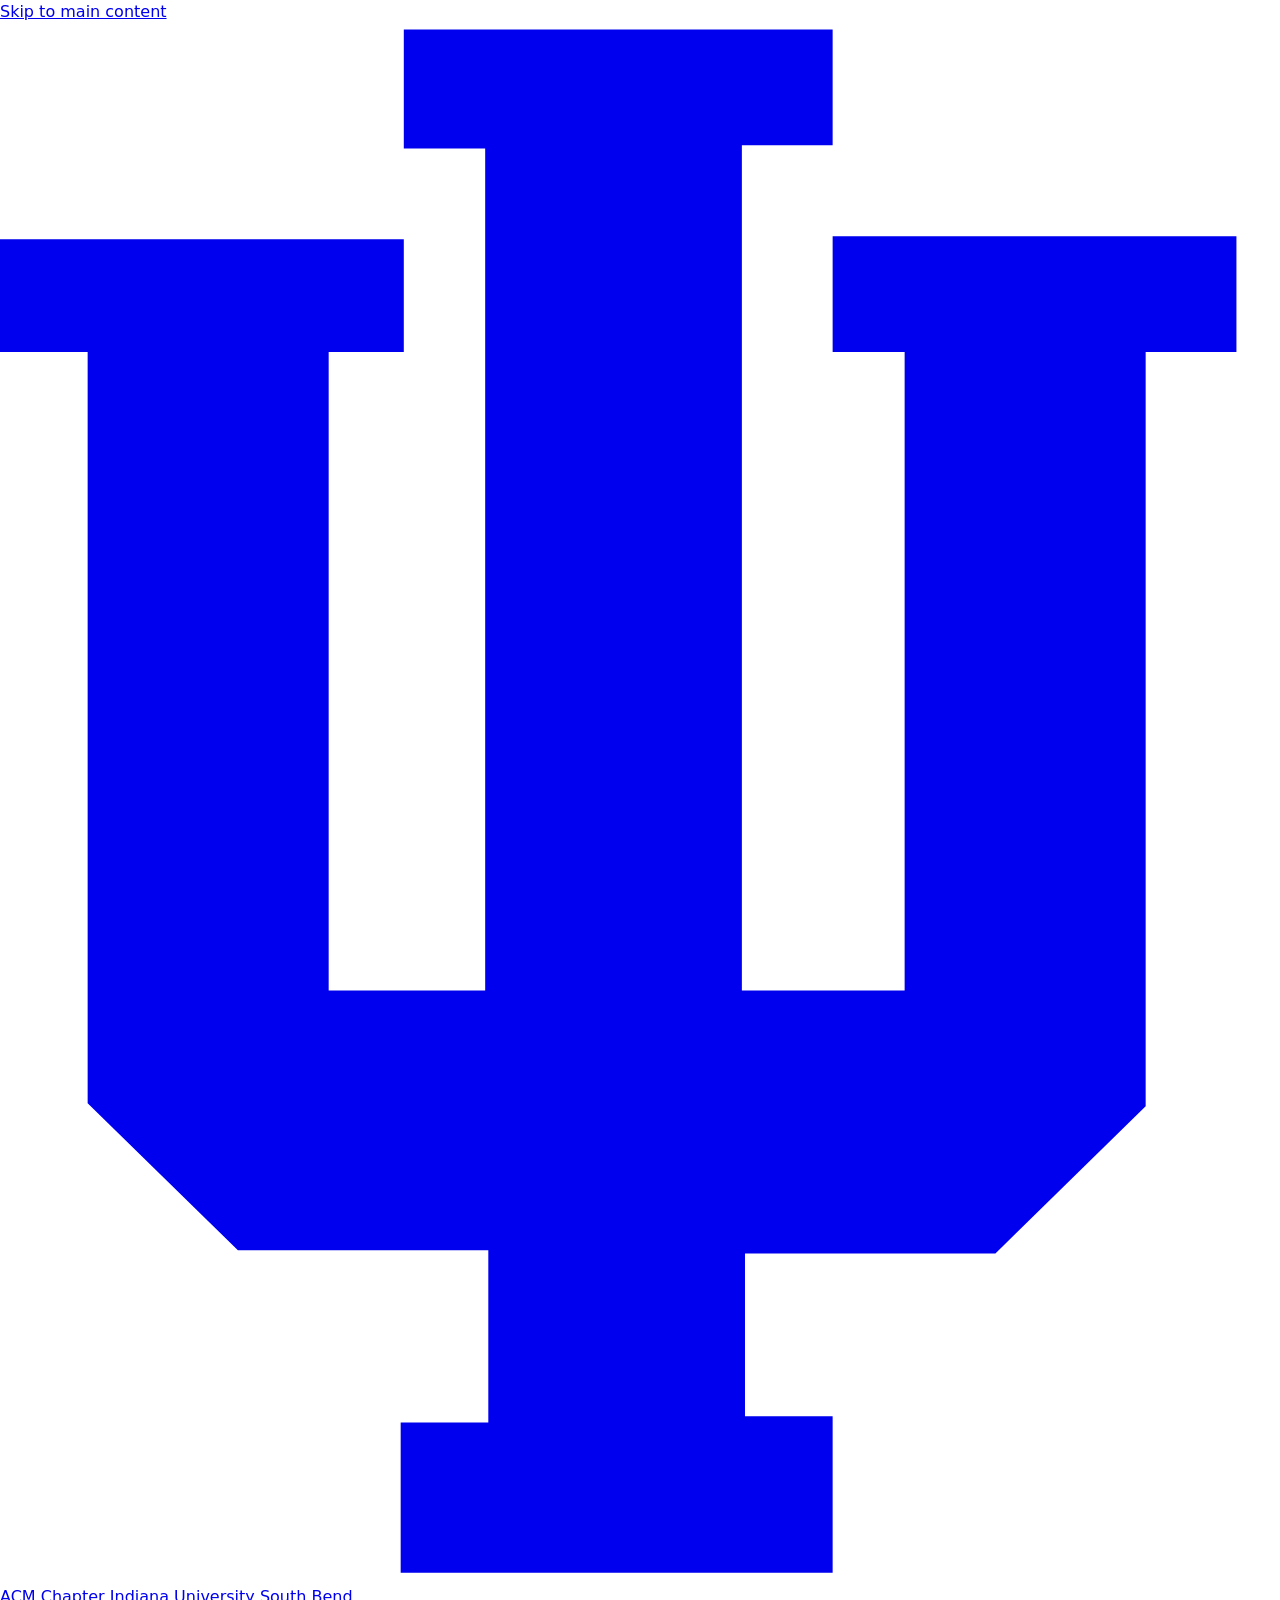
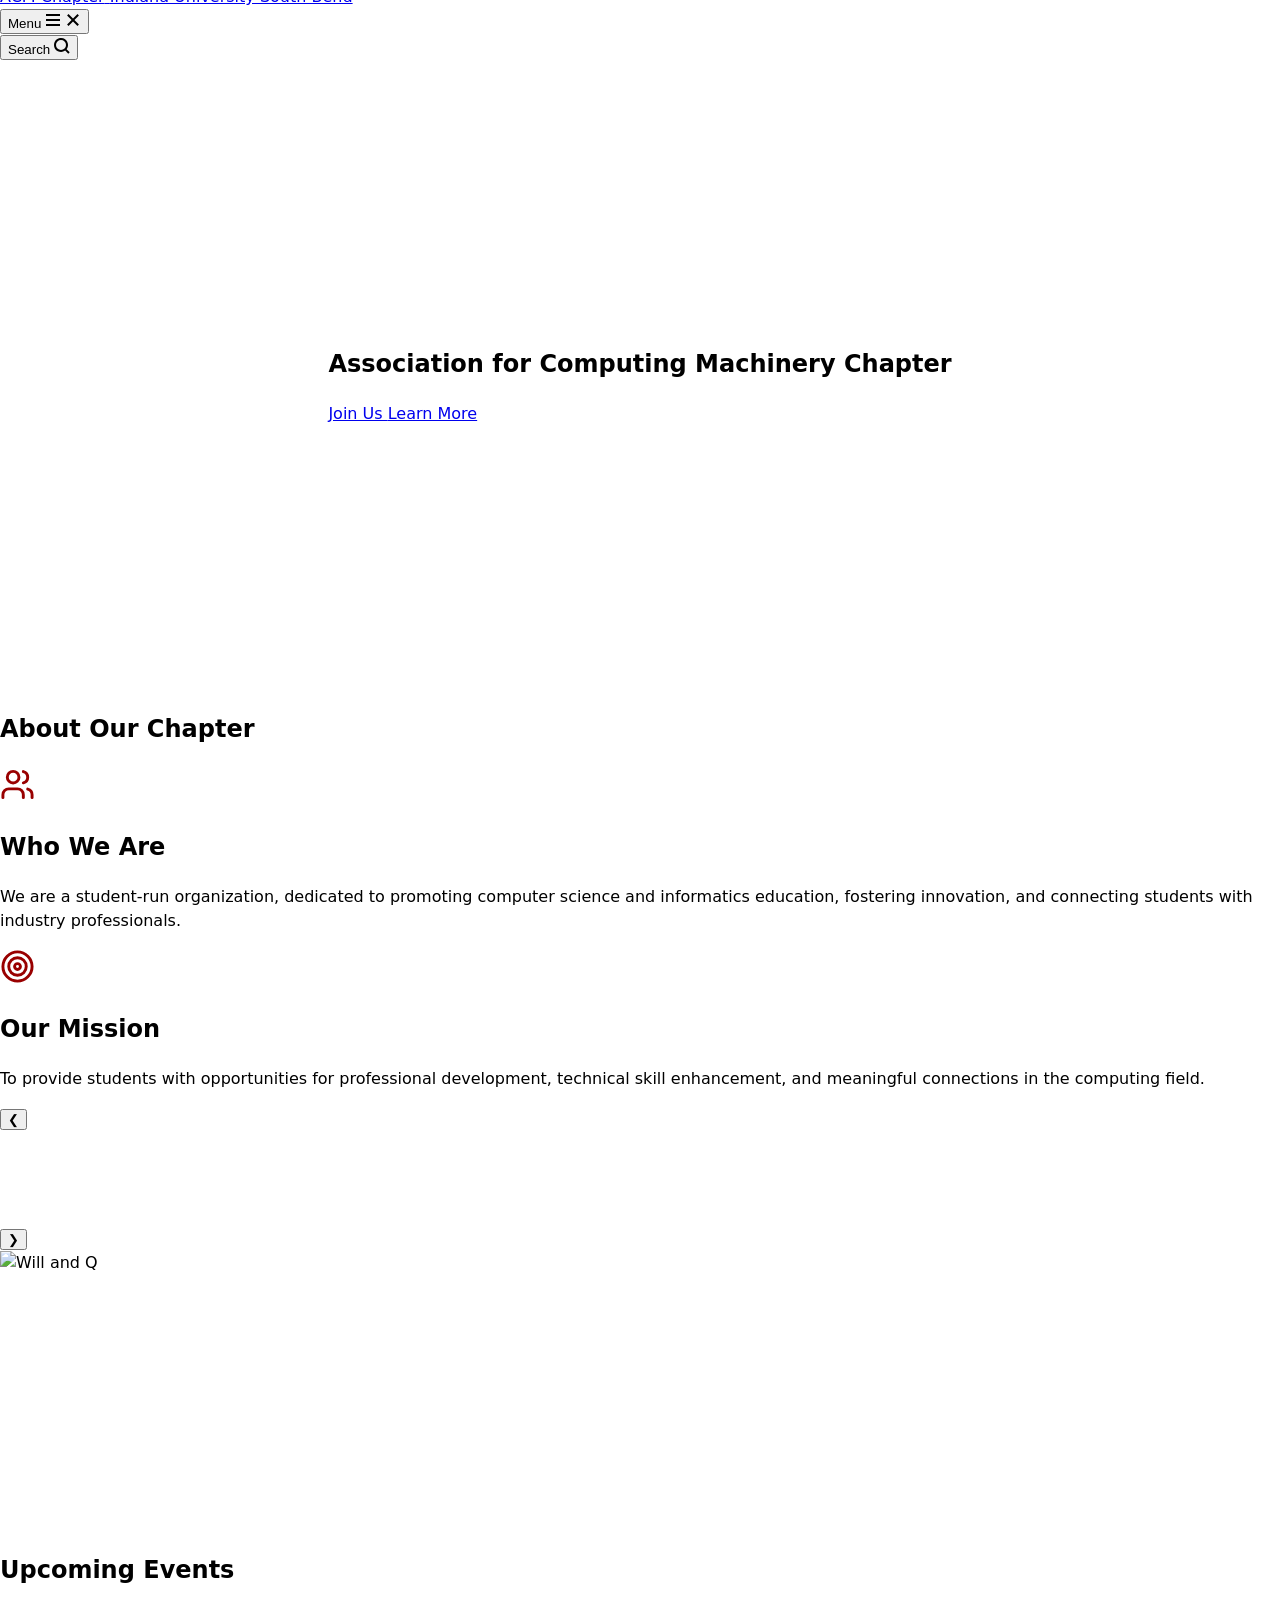
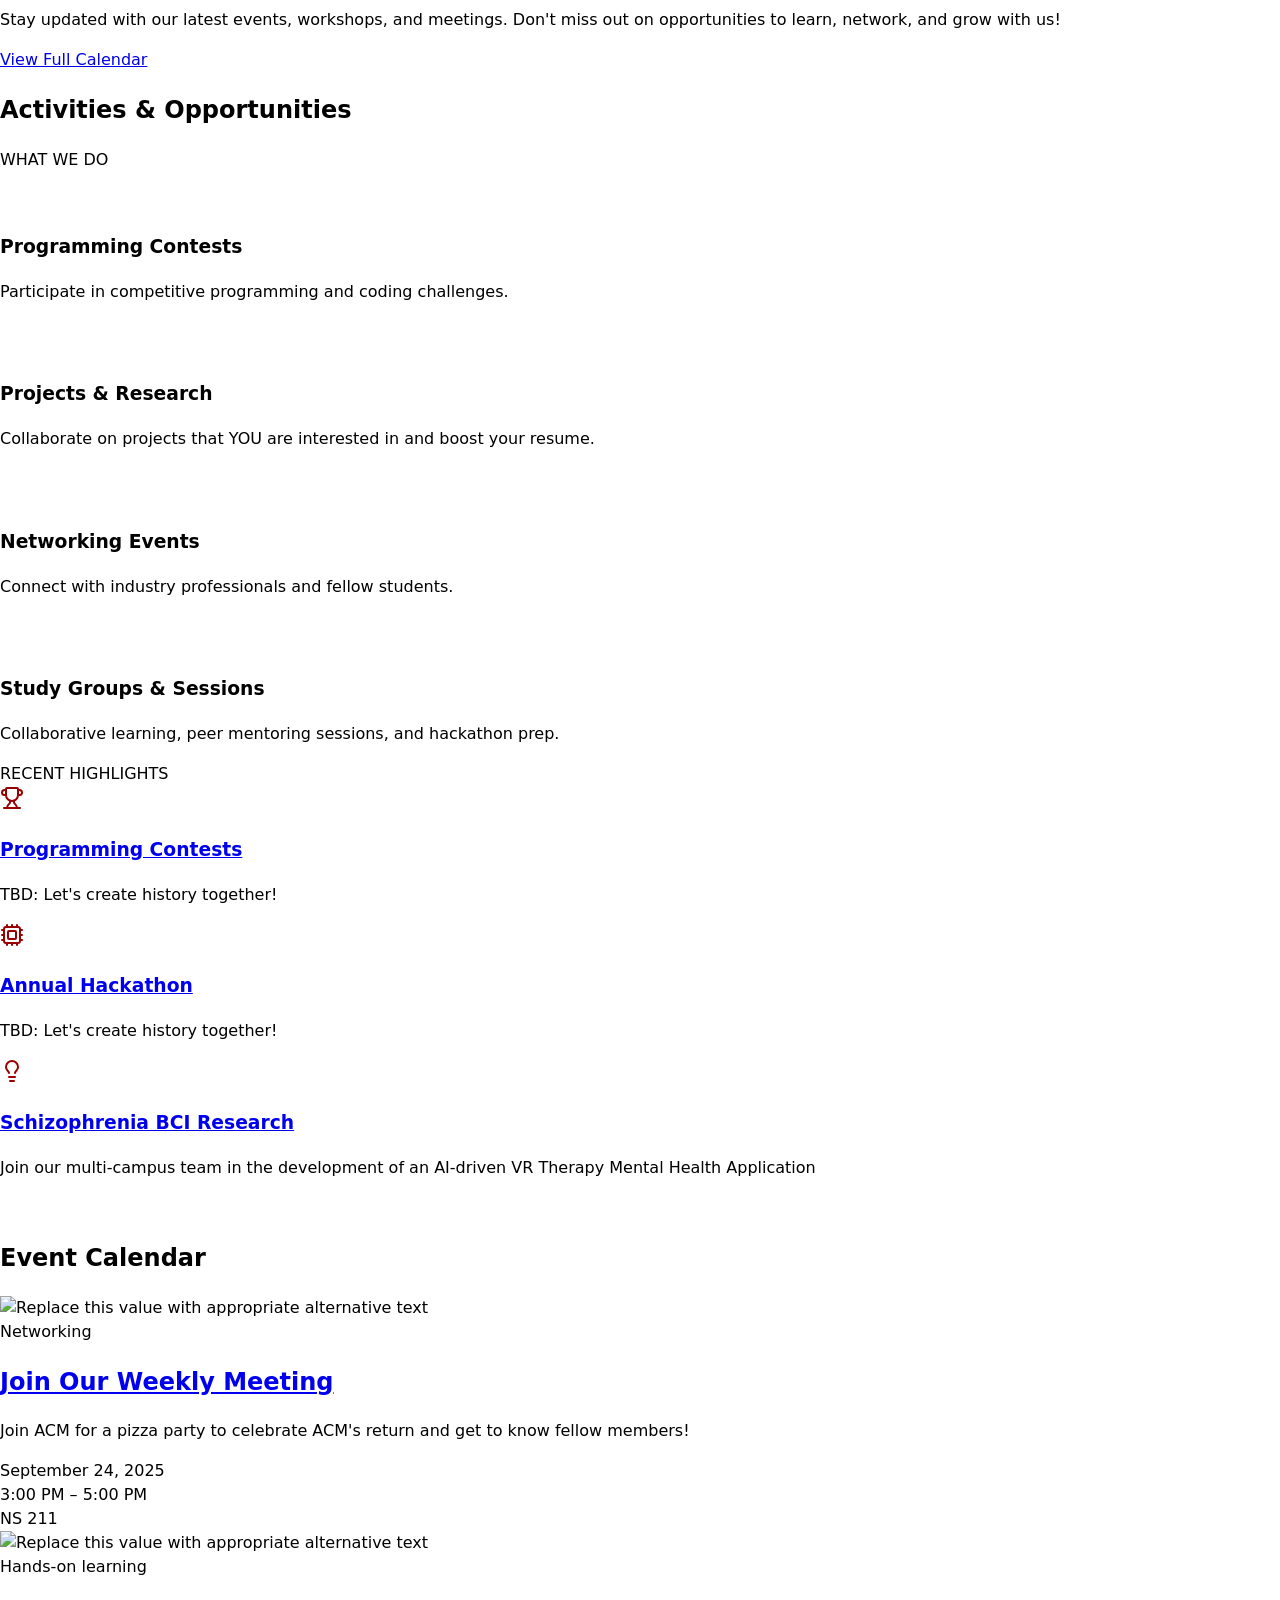
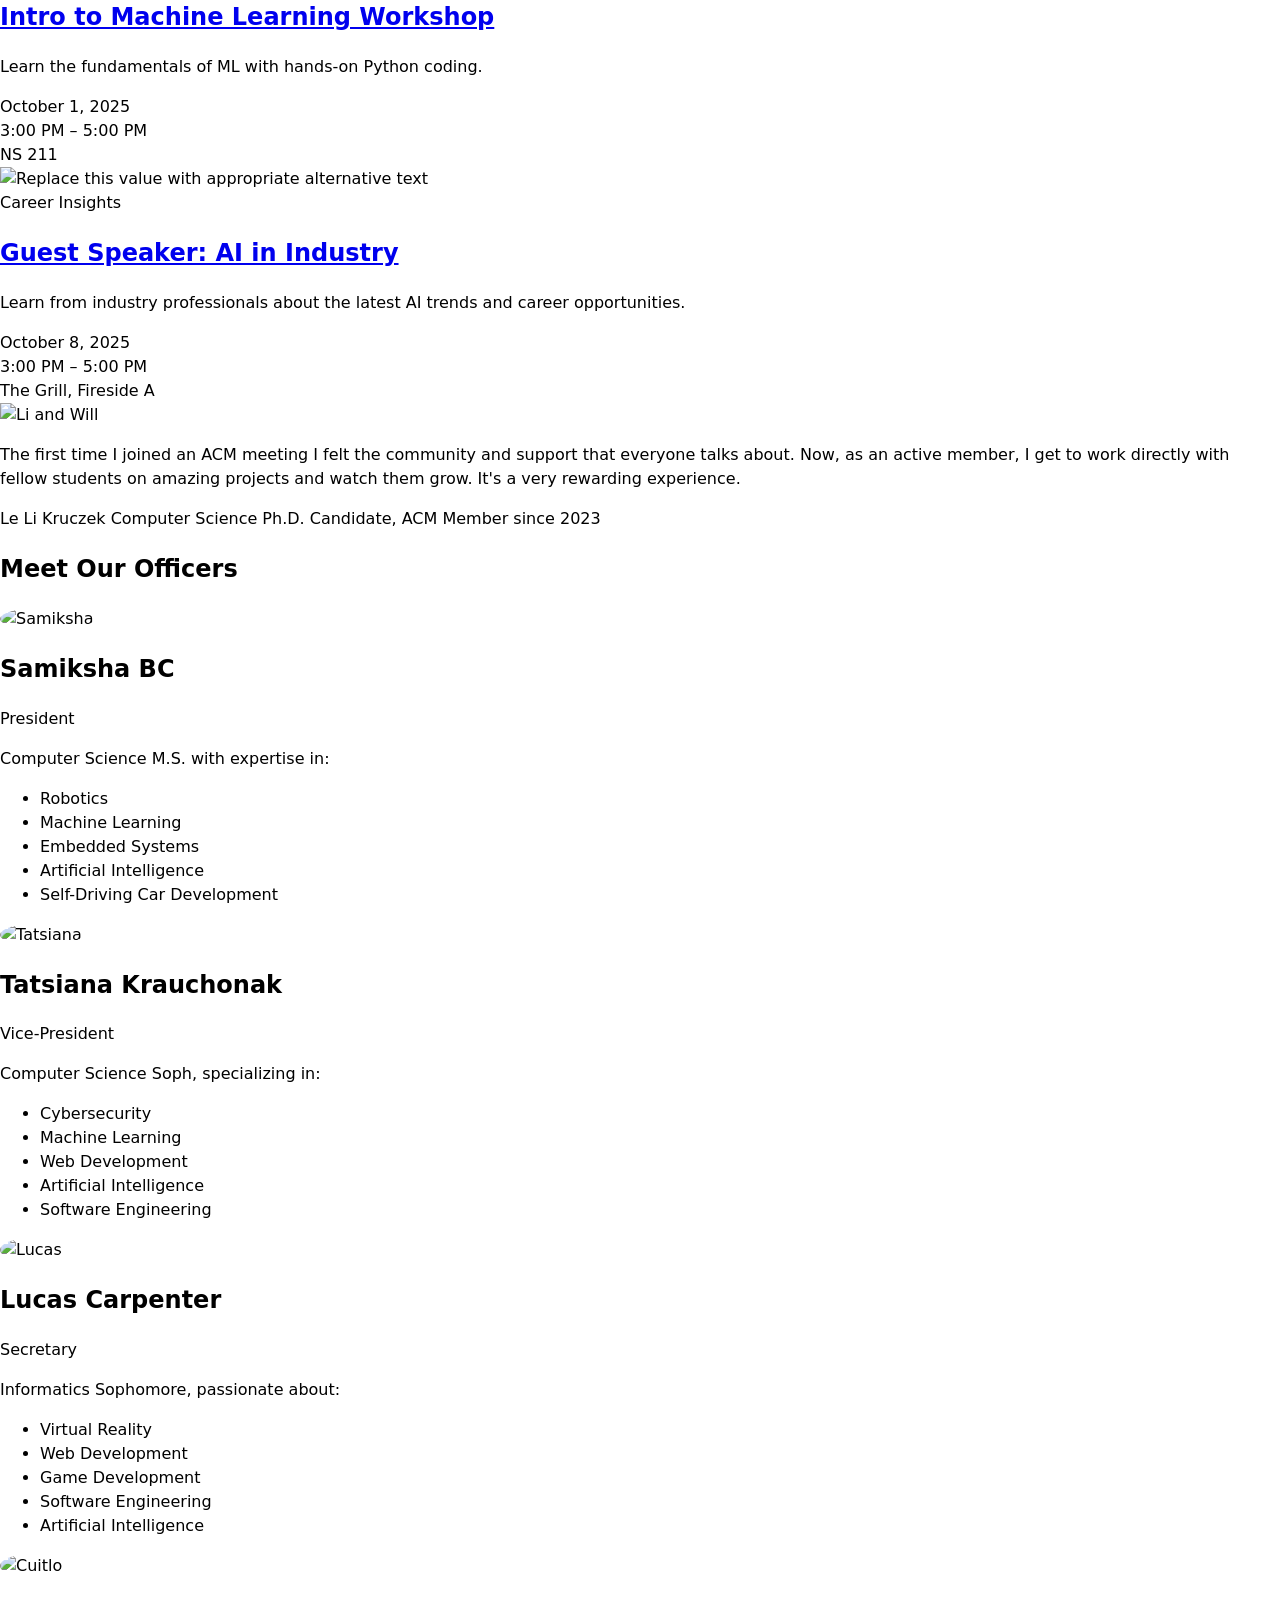
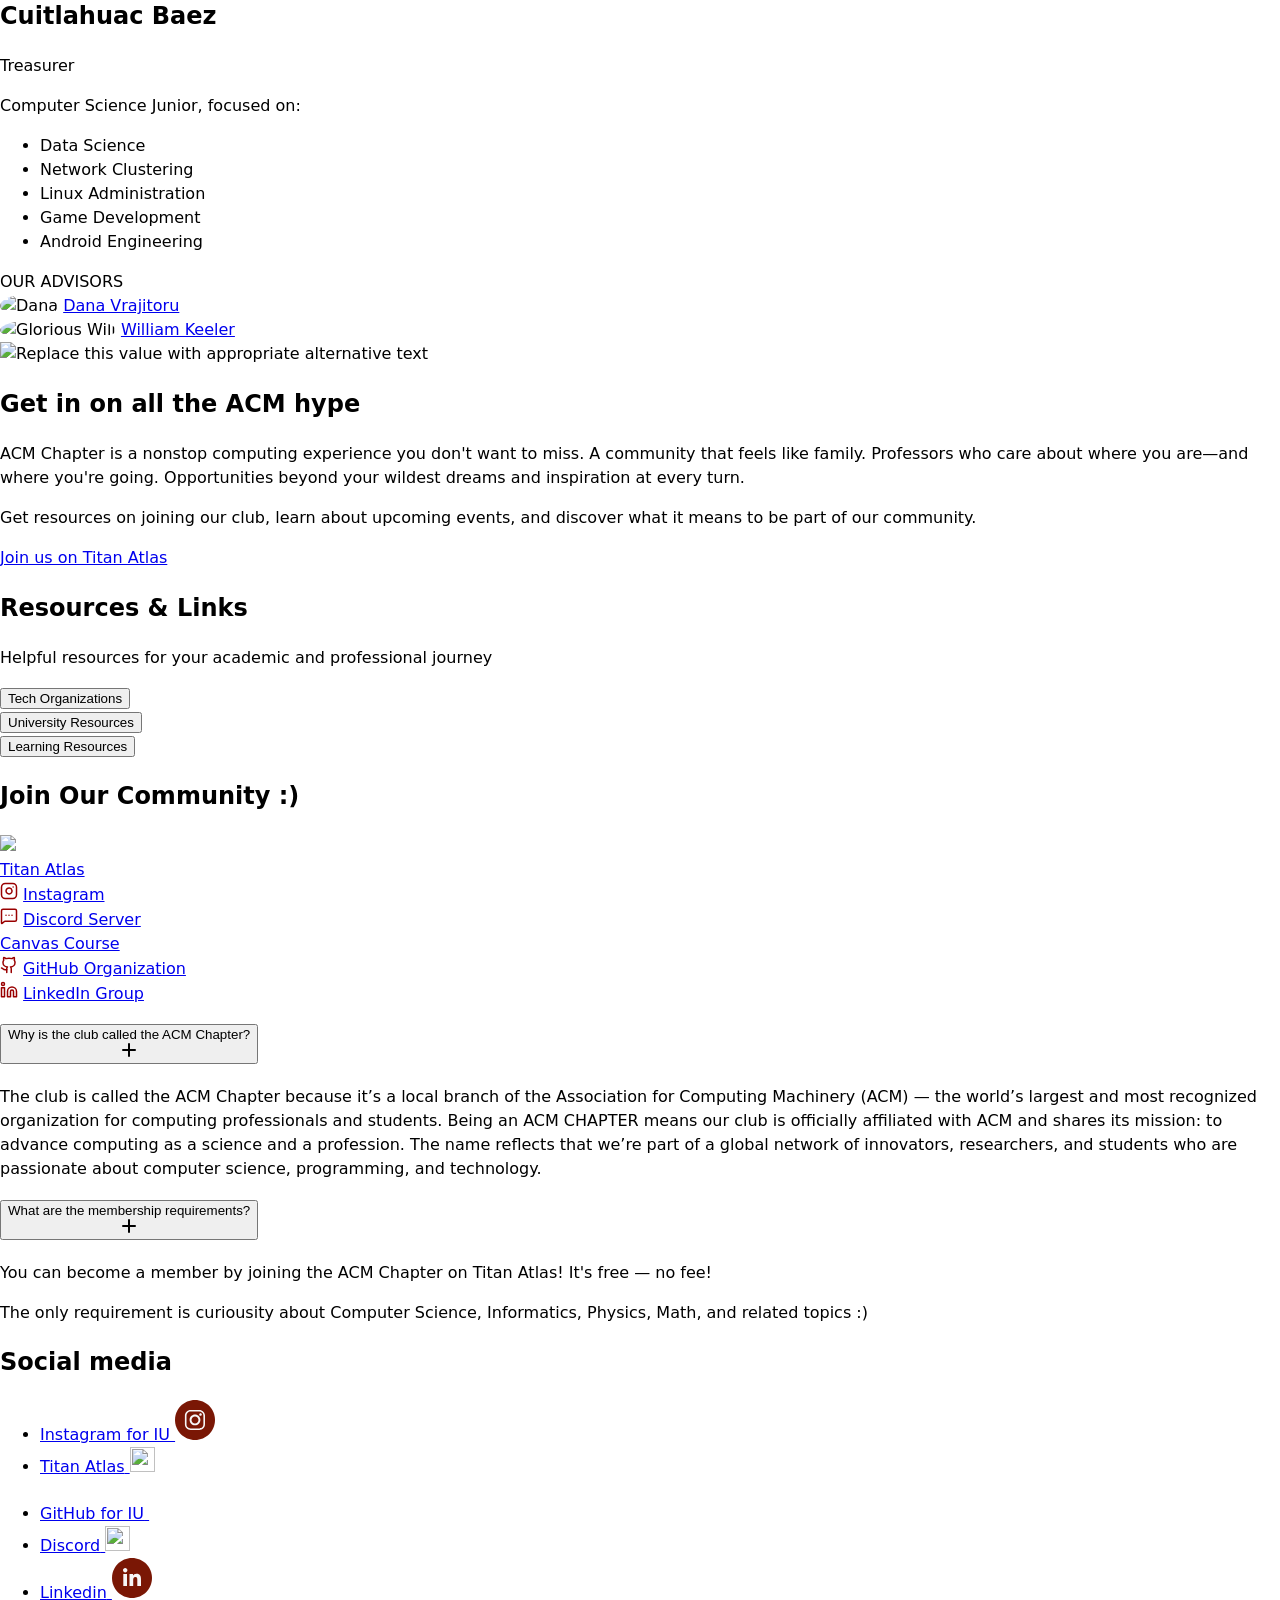
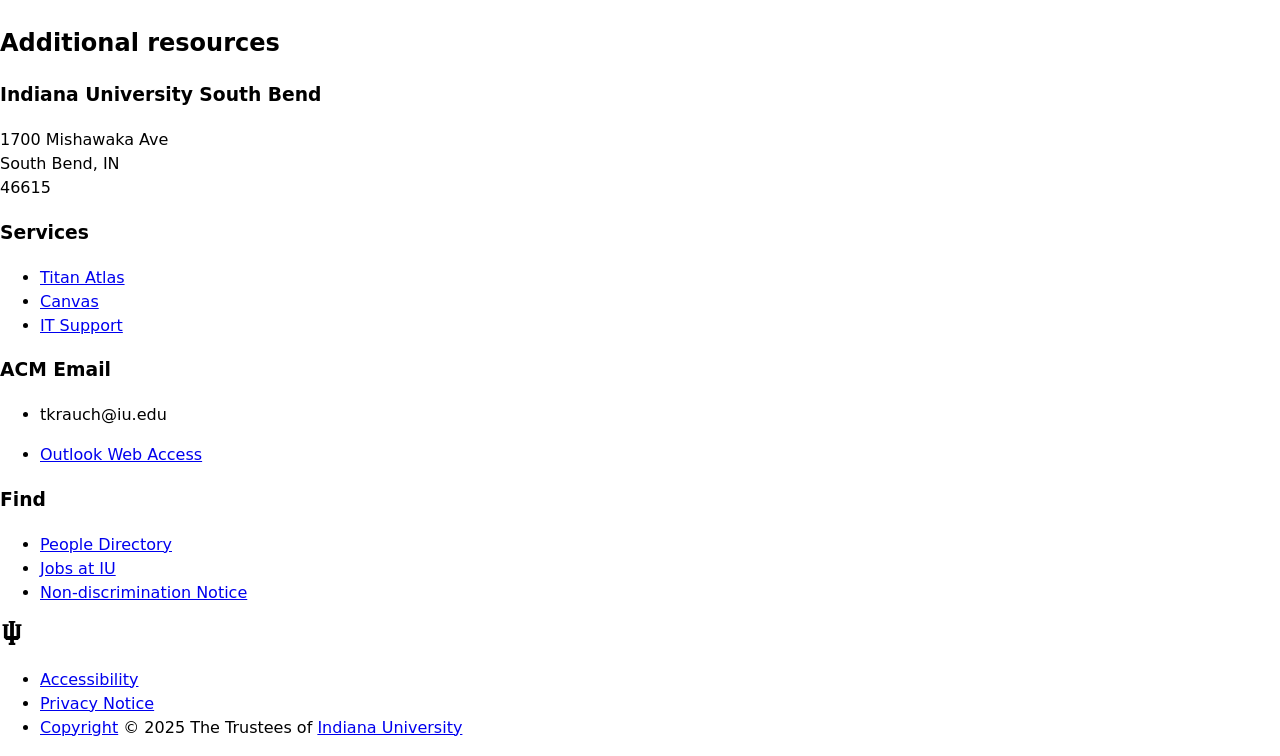
==== commit 2bf65340: "Update index.html" ====
--- a/index.html
+++ b/index.html
@@ -5,6 +5,7 @@
   <meta name="viewport" content="width=device-width, initial-scale=1.0">
   <meta name="robots" content="noindex">
   <title>ACM Chapter</title>
+  <link href="https://assets.iu.edu/favicon.ico" rel="shortcut icon" type="image/x-icon">
   <link rel="stylesheet" href="https://unpkg.com/rivet-core@2.9.0/css/rivet.min.css">
   <link rel="stylesheet" href="https://unpkg.com/rivet-stickers@0.3.1/dist/rivet-sticker-element.css">
   <script type="module" src="https://unpkg.com/rivet-stickers@0.3.1/dist/rivet-stickers.js"></script>
@@ -268,7 +269,7 @@
                     <div class="rvt-cols-3-md [ rvt-flex rvt-m-tb-lg rvt-m-top-xxl-md-up ]">
                         <div class="rvt-card rvt-card--raised rvt-card--clickable">
                             <div class="rvt-card__image">
-                                <img src="C:\Users\butte\Downloads\Projects\GitHub\ACM-Chapter-Website\images\6.png"  alt="">
+                                <img src="images/6.png"  alt="">
                             </div>
                         </div>
                     </div>
@@ -279,7 +280,7 @@
                     <div class="rvt-cols-3-md [ rvt-flex rvt-m-tb-lg rvt-m-top-xxl-md-up ]">
                         <div class="rvt-card rvt-card--raised rvt-card--clickable">
                             <div class="rvt-card__image">
-                                <img src="C:\Users\butte\Downloads\Projects\GitHub\ACM-Chapter-Website\images\7.png" alt="">
+                                <img src="images/7.png" alt="">
                             </div>
                         </div>
                     </div>
@@ -290,7 +291,7 @@
                     <div class="rvt-cols-3-md [ rvt-flex rvt-m-tb-lg rvt-m-top-xxl-md-up ]">
                         <div class="rvt-card rvt-card--raised rvt-card--clickable">
                             <div class="rvt-card__image">
-                                <img src="C:\Users\butte\Downloads\Projects\GitHub\ACM-Chapter-Website\images\8.png" alt="">
+                                <img src="images/8.png" alt="">
                             </div>
                         </div>
                     </div>
@@ -301,7 +302,7 @@
                     <div class="rvt-cols-3-md [ rvt-flex rvt-m-tb-lg rvt-m-top-xxl-md-up ]">
                         <div class="rvt-card rvt-card--raised rvt-card--clickable">
                             <div class="rvt-card__image">
-                                <img src="C:\Users\butte\Downloads\Projects\GitHub\ACM-Chapter-Website\images\10.jpg" alt="">
+                                <img src="images/10.jpg" alt="">
                             </div>
                         </div>
                     </div>
@@ -326,7 +327,7 @@
         <div class="rvt-container-lg rvt-p-top-xl rvt-p-bottom-xxl rvt-m-tb-xl ">
             <div class="rvt-billboard rvt-billboard--reverse">
                 <div class="rvt-billboard__image rvt-width-xxl">
-                    <img src="C:\Users\butte\Downloads\Projects\GitHub\ACM-Chapter-Website\images\funguys.png" alt="Will and Q">
+                    <img src="images/funguys.png" alt="Will and Q">
                 </div>
                 <div class="rvt-billboard__body">
                     <h1 class="rvt-billboard__eyebrow">  </h1>
@@ -623,7 +624,7 @@
                 <div class="rvt-cols-4-md [ rvt-flex rvt-m-top-lg rvt-m-top-xxl-md-up ]">
                     <div class="rvt-card rvt-card--raised rvt-card--clickable">
                         <div class="rvt-card__image">
-                            <img src="C:\Users\butte\Downloads\Projects\GitHub\ACM-Chapter-Website\images\2.png" alt="Replace this value with appropriate alternative text" loading="lazy">
+                            <img src="images/2.png" alt="Replace this value with appropriate alternative text" loading="lazy">
                         </div>
                         <div class="rvt-card__body">
                             <div class="rvt-card__eyebrow">Networking</div>
@@ -683,7 +684,7 @@
                 <div class="rvt-cols-4-md [ rvt-flex rvt-m-top-lg rvt-m-top-xxl-md-up ]">
                     <div class="rvt-card rvt-card--raised rvt-card--clickable">
                         <div class="rvt-card__image">
-                            <img src="C:\Users\butte\Downloads\Projects\GitHub\ACM-Chapter-Website\images\AI.png" alt="Replace this value with appropriate alternative text" loading="lazy">
+                            <img src="images/AI.png" alt="Replace this value with appropriate alternative text" loading="lazy">
                         </div>
                         <div class="rvt-card__body">
                             <div class="rvt-card__eyebrow">Career Insights</div>
@@ -717,7 +718,7 @@
     <div class="rvt-container-lg rvt-p-top-xxl rvt-p-bottom-md">
         <div class="rvt-billboard rvt-justify-center">
             <div class="rvt-billboard__image rvt-width-xxl">
-                <img src="C:\Users\butte\Downloads\Projects\GitHub\ACM-Chapter-Website\images\friends.jpg" alt="Li and Will">
+                <img src="images/friends.jpg" alt="Li and Will">
             </div>
             <div class="rvt-billboard__body rvt-m-right-3-xl">
                 <div class="rvt-billboard__content rvt-flow ">
@@ -757,7 +758,7 @@
                     <div class="rvt-card rvt-card--raised">
                         <div class="rvt-card__body rvt-text-center">
                             <div class="rvt-card__image rvt-flex rvt-justify-center">
-                                <img src="C:\Users\butte\Downloads\Projects\GitHub\ACM-Chapter-Website\images\samiksha.jpg" alt="Samiksha" style="width:80px; height:80px; object-fit:cover; border-radius:50%;">
+                                <img src="images/samiksha.jpg" alt="Samiksha" style="width:80px; height:80px; object-fit:cover; border-radius:50%;">
                             </div>
                             <div class="rvt-flow rvt-m-top-xs">
                                 <h2 class="rvt-c-card-grid__title rvt-text-medium rvt-p-top-xs">
@@ -784,7 +785,7 @@
                     <div class="rvt-card rvt-card--raised">
                         <div class="rvt-card__body rvt-text-center">
                             <div class="rvt-card__image rvt-flex rvt-justify-center">
-                                <img src="C:\Users\butte\Downloads\Projects\GitHub\ACM-Chapter-Website\images\tatsiana.jpg" alt="Tatsiana" style="width:80px; height:80px; object-fit:cover; border-radius:50%;">
+                                <img src="images/tatsiana.jpg" alt="Tatsiana" style="width:80px; height:80px; object-fit:cover; border-radius:50%;">
                             </div>
                             <div class="rvt-flow rvt-m-top-xs">
                                 <h2 class="rvt-c-card-grid__title rvt-text-medium rvt-p-top-xs">
@@ -811,7 +812,7 @@
                     <div class="rvt-card rvt-card--raised">
                         <div class="rvt-card__body rvt-text-center">
                             <div class="rvt-card__image rvt-flex rvt-justify-center">
-                                <img src="C:\Users\butte\Downloads\Projects\GitHub\ACM-Chapter-Website\images\lucas.jpg" alt="Lucas" style="width:80px; height:80px; object-fit:cover; border-radius:50%;">
+                                <img src="images/lucas.jpg" alt="Lucas" style="width:80px; height:80px; object-fit:cover; border-radius:50%;">
                             </div>
                             <div class="rvt-flow rvt-m-top-xs">
                                 <h2 class="rvt-c-card-grid__title rvt-text-medium rvt-p-top-xs">
@@ -838,7 +839,7 @@
                     <div class="rvt-card rvt-card--raised">
                         <div class="rvt-card__body rvt-text-center">
                             <div class="rvt-card__image rvt-flex rvt-justify-center">
-                                <img src="C:\Users\butte\Downloads\Projects\GitHub\ACM-Chapter-Website\images\cuitlo.jpg" alt="Quitlo" style="width:80px; height:80px; object-fit:cover; border-radius:50%;">
+                                <img src="images/cuitlo.jpg" alt="Cuitlo" style="width:80px; height:80px; object-fit:cover; border-radius:50%;">
                             </div>
                             <div class="rvt-flow rvt-m-top-xs">
                                 <h2 class="rvt-c-card-grid__title rvt-text-medium rvt-p-top-xs">
@@ -878,7 +879,7 @@
                             <div class="rvt-flex rvt-items-center">
                                 <!--Icon-->
                                 <div class="rvt-card__image rvt-flex rvt-justify-center">
-                                    <img src="C:\Users\butte\Downloads\Projects\GitHub\ACM-Chapter-Website\images\dana.jpg" alt="Dana" style="width:60px; height:60px; object-fit:cover; border-radius:50%;">
+                                    <img src="images/dana.jpg" alt="Dana" style="width:60px; height:60px; object-fit:cover; border-radius:50%;">
                                     <a class="rvt-link-hub__link" href="https://clas.iusb.edu/computer-science-informatics/people/faculty/Vrajitoru.html">
                                         <span class="rvt-link-hub__text rvt-p-lr-lg">Dana Vrajitoru</span>
                                     </a>
@@ -895,7 +896,7 @@
                             <div class="rvt-flex rvt-items-center">
                                 <!--Icon-->
                                 <div class="rvt-card__image rvt-flex rvt-justify-center">
-                                    <img src="C:\Users\butte\Downloads\Projects\GitHub\ACM-Chapter-Website\images\will.jpg" alt="Quitlo" style="width:60px; height:60px; object-fit:cover; border-radius:50%;">
+                                    <img src="images\will.jpg" alt="Glorious Will" style="width:60px; height:60px; object-fit:cover; border-radius:50%;">
                                     <a class="rvt-link-hub__link" href="https://clas.iusb.edu/computer-science-informatics/people/faculty/Keeler.html">
                                         <span class="rvt-link-hub__text rvt-p-lr-lg">William Keeler</span>
                                     </a>
@@ -919,7 +920,7 @@
     <div class="rvt-container-lg rvt-p-bottom-lg rvt-m-top-xxl-md-up">
         <div class="rvt-billboard">
             <div class="rvt-billboard__image rvt-width-xxl rvt-m-top-md">
-                <img src="C:\Users\butte\Downloads\Projects\GitHub\ACM-Chapter-Website\images\li.png" alt="Replace this value with appropriate alternative text">
+                <img src="images/li.png" alt="Replace this value with appropriate alternative text">
             </div>
             <div class="rvt-billboard__body rvt-m-right-xxl">
                 <h2 class="rvt-billboard__title">Get in on all the ACM hype</h2>
@@ -1093,7 +1094,7 @@
                 <!-- Owl -->
                 <div class="rvt-row-6-md rvt-flex ">
                     <div class="rvt-card__image rvt-width-xl">
-                        <img src="C:\Users\butte\Downloads\Projects\GitHub\ACM-Chapter-Website\images\icons.png" class="rvt-bg-crimson-500">
+                        <img src="images/icons.png" class="rvt-bg-crimson-500">
                     </div>
 
                     <div class="rvt-width-xxl rvt-card--raised rvt-card--clickable ">
@@ -1238,7 +1239,7 @@
             <li class="rvt-p-top-xs">
                 <a href="https://titanatlas.iusb.edu/organization/acmchapter">
                     <span class="rvt-sr-only rvt-color-white">Titan Atlas</span>
-                    <image src="C:\Users\butte\Downloads\Projects\GitHub\ACM-Chapter-Website\images\ta.svg" height="25" viewBox="0 0 40 40" width="25">
+                    <image src="images/ta.svg" height="25" viewBox="0 0 40 40" width="25">
                 </a>
             </li>
             <li class="rvt-p-top-xs rvt-p-lr-xxs">
@@ -1254,7 +1255,7 @@
             <li class="rvt-p-top-xs rvt-m-right-xxs">
                 <a href="https://discord.com/channels/1417285325079842971/1417544727636480171">
                     <span class="rvt-sr-only rvt-color-white">Discord</span>
-                    <image src="C:\Users\butte\Downloads\Projects\GitHub\ACM-Chapter-Website\images\dc.svg" height="25" viewBox="0 0 40 40" width="25">
+                    <image src="images/dc.svg" height="25" viewBox="0 0 40 40" width="25">
                 </a>
             </li>
             <li>
@@ -1290,7 +1291,7 @@
                     46615
                 </div>
             </div>
-            <div class="rvt-cols-3-md rvt-p-left-lg">
+            <div class="rvt-cols-3-md">
                 <h3 class="rvt-footer-resources__heading">Services</h3>
                 <ul class="rvt-footer-resources__list">
                     <li class="rvt-footer-resources__list-item">
--- a/itspretty.css
+++ b/itspretty.css
@@ -0,0 +1,205 @@
+:root {
+  box-sizing: border-box;
+}
+*, *::before, *::after {
+  box-sizing: inherit;
+}
+
+/* ========== BASE STYLES ========== */
+body {
+  margin: 0;
+  font-family: system-ui, -apple-system, "Segoe UI", Roboto, Arial, sans-serif;
+  line-height: 1.5;
+}
+
+/* ========== HERO SECTION ========== */
+#home {
+  position: relative;
+  overflow: hidden;
+  min-height: 70vh;
+  display: flex;
+  align-items: center;
+  justify-content: center;
+}
+
+/* Video Background */
+video, .video {
+  position: absolute;
+  inset: 0;
+  width: 100%;
+  height: 100%;
+  object-fit: cover;
+  z-index: 0;
+}
+
+/* Optional background fallback image */
+.background-image {
+  position: absolute;
+  inset: 0;
+  width: 100%;
+  height: 100%;
+  object-fit: cover;
+  z-index: 0;
+}
+
+/* Binary grid animation layer */
+#binarygrid-canvas,
+#my-canvas-element {
+  position: absolute;
+  inset: 0;
+  width: 100%;
+  height: 100%;
+  display: block;
+  z-index: 1;
+
+/* Foreground content */
+.content, .hero-content {
+  position: relative;
+  z-index: 3;
+  text-align: center;
+  color: rgb(0, 0, 0);
+  padding: 2rem 1.5rem;
+  max-width: 1140px;
+  margin: 0 auto;
+}
+
+/* ========== HERO TEXT STYLES ========== */
+
+.hero-title {
+  font-size: 3rem;
+  font-weight: 700;
+  color: rgb(0, 0, 0);
+  max-width: 900px;
+  margin: 9.5rem 0 9rem;
+}
+
+/* ========== BUTTONS ========== */
+.button-group {
+  display: flex;
+  flex-direction: column;
+  gap: 1rem;
+  align-items: center;
+  justify-content: center;
+}
+
+.rvt-button--crimson {
+  background-color: #990000;
+  color: white;
+  border: none;
+  box-shadow: 0 0 10px rgba(255, 255, 255, 0.5);
+  padding: 0.75rem 2rem;
+  font-size: 1rem;
+  text-decoration: none;
+  display: inline-block;
+  border-radius: 0.25rem;
+  transition: background-color 0.2s ease;
+}
+.rvt-button--crimson:hover {
+  background-color: rgb(105, 10, 0);
+  color: white;
+}
+
+.rvt-button--outline-white {
+  background-color: transparent;
+  color: rgb(0, 0, 0);
+  border: 2px solid rgb(0, 0, 0);
+  padding: 0.75rem 2rem;
+  font-size: 1rem;
+  text-decoration: none;
+  display: inline-block;
+  border-radius: 0.25rem;
+  transition: all 0.2s ease;
+}
+.rvt-button--outline-white:hover {
+  background-color: rgb(0, 0, 0);
+  color: #ffffff;
+}
+
+/* ========== GALLERY ========== */
+rvt-card__image img {
+      border-radius: var(--rvt-border-radius-lg, 0.5rem); 
+      overflow: hidden;
+      display: block;
+      width: 100%;
+      height: auto;
+  }
+
+  .rvt-card {
+      border-radius: var(--rvt-border-radius-lg, 0.5rem);
+      overflow: hidden; 
+  }
+
+.gallery-wrapper {
+  position: relative;
+}
+.gallery-window {
+  overflow: hidden;
+  width: 100%;
+}
+.gallery-track {
+  display: flex;
+  transition: transform 0.5s ease;
+}
+
+/* Arrow buttons */
+.gallery-btn {
+  position: absolute;
+  top: 60%;
+  transform: translateY(-50%);
+  background: white;
+  border: 2px solid var(--rvt-color-blue-300, #ddd);
+  color: var(--rvt-color-blue-300, #333);
+  border-radius: 50%;
+  width: 40px;
+  height: 40px;
+  cursor: pointer;
+  font-size: 20px;
+  font-weight: bold;
+  display: flex;
+  justify-content: center;
+  align-items: center;
+  transition: all 0.3s ease;
+  z-index: 10;
+}
+.gallery-btn:hover {
+  background: var(--rvt-color-black-100, #f2f2f2);
+}
+.gallery-btn--left {
+  left: -50px;
+  display: none;
+}
+.gallery-btn--right {
+  right: -90px;
+}
+
+/* ========== LIST STYLES ========== */
+.officer-bullets {
+  list-style: disc;
+  padding-left: 1.25rem;
+  margin: 0 0 0.5rem 0;
+}
+.officer-bullets li {
+  margin-bottom: 0.25rem;
+}
+
+/* ========== RESPONSIVE ========== */
+@media (min-width: 640px) {
+  .button-group {
+    flex-direction: row;
+  }
+  .hero-subtitle {
+    font-size: 1.75rem;
+  }
+  .hero-department {
+    font-size: 1.25rem;
+  }
+  .hero-title {
+    font-size: 5rem;
+  }
+}
+
+@media (min-width: 768px) {
+  .hero-content {
+    padding: 3rem 2rem;
+  }
+}
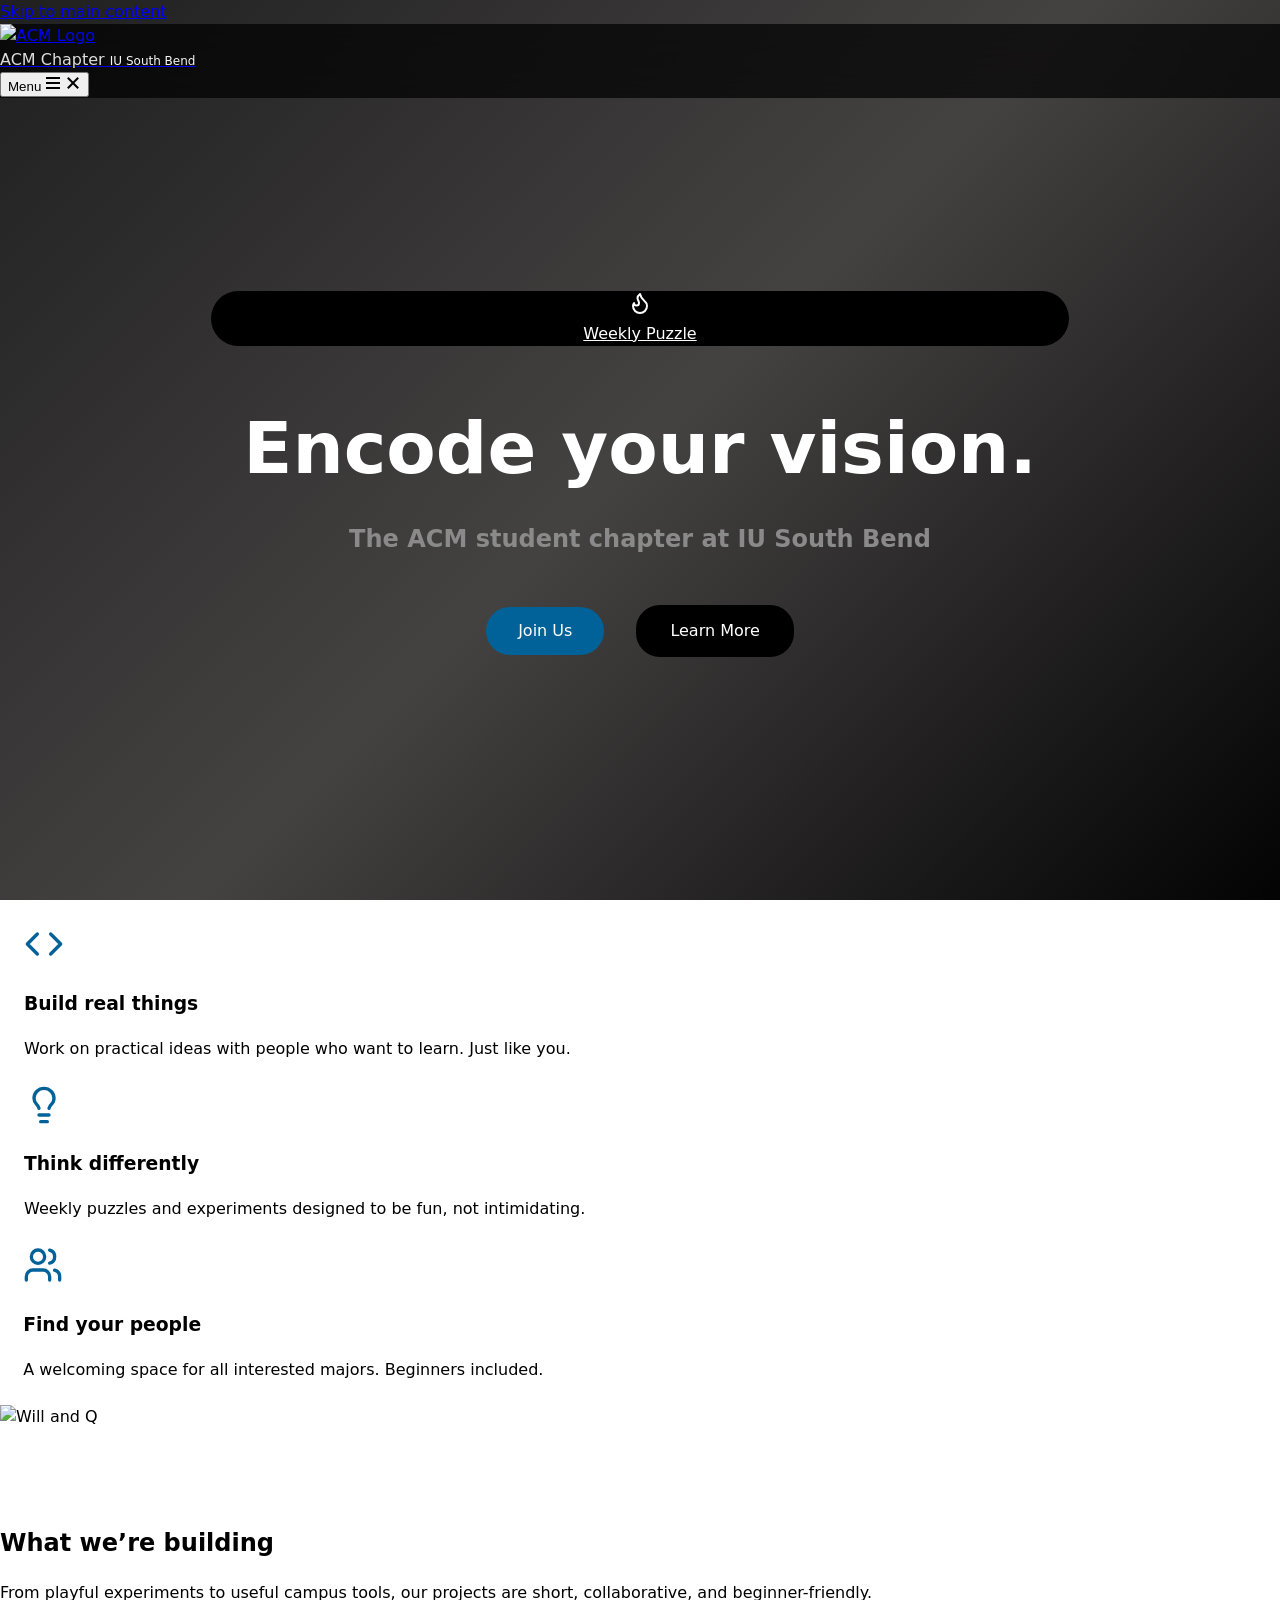
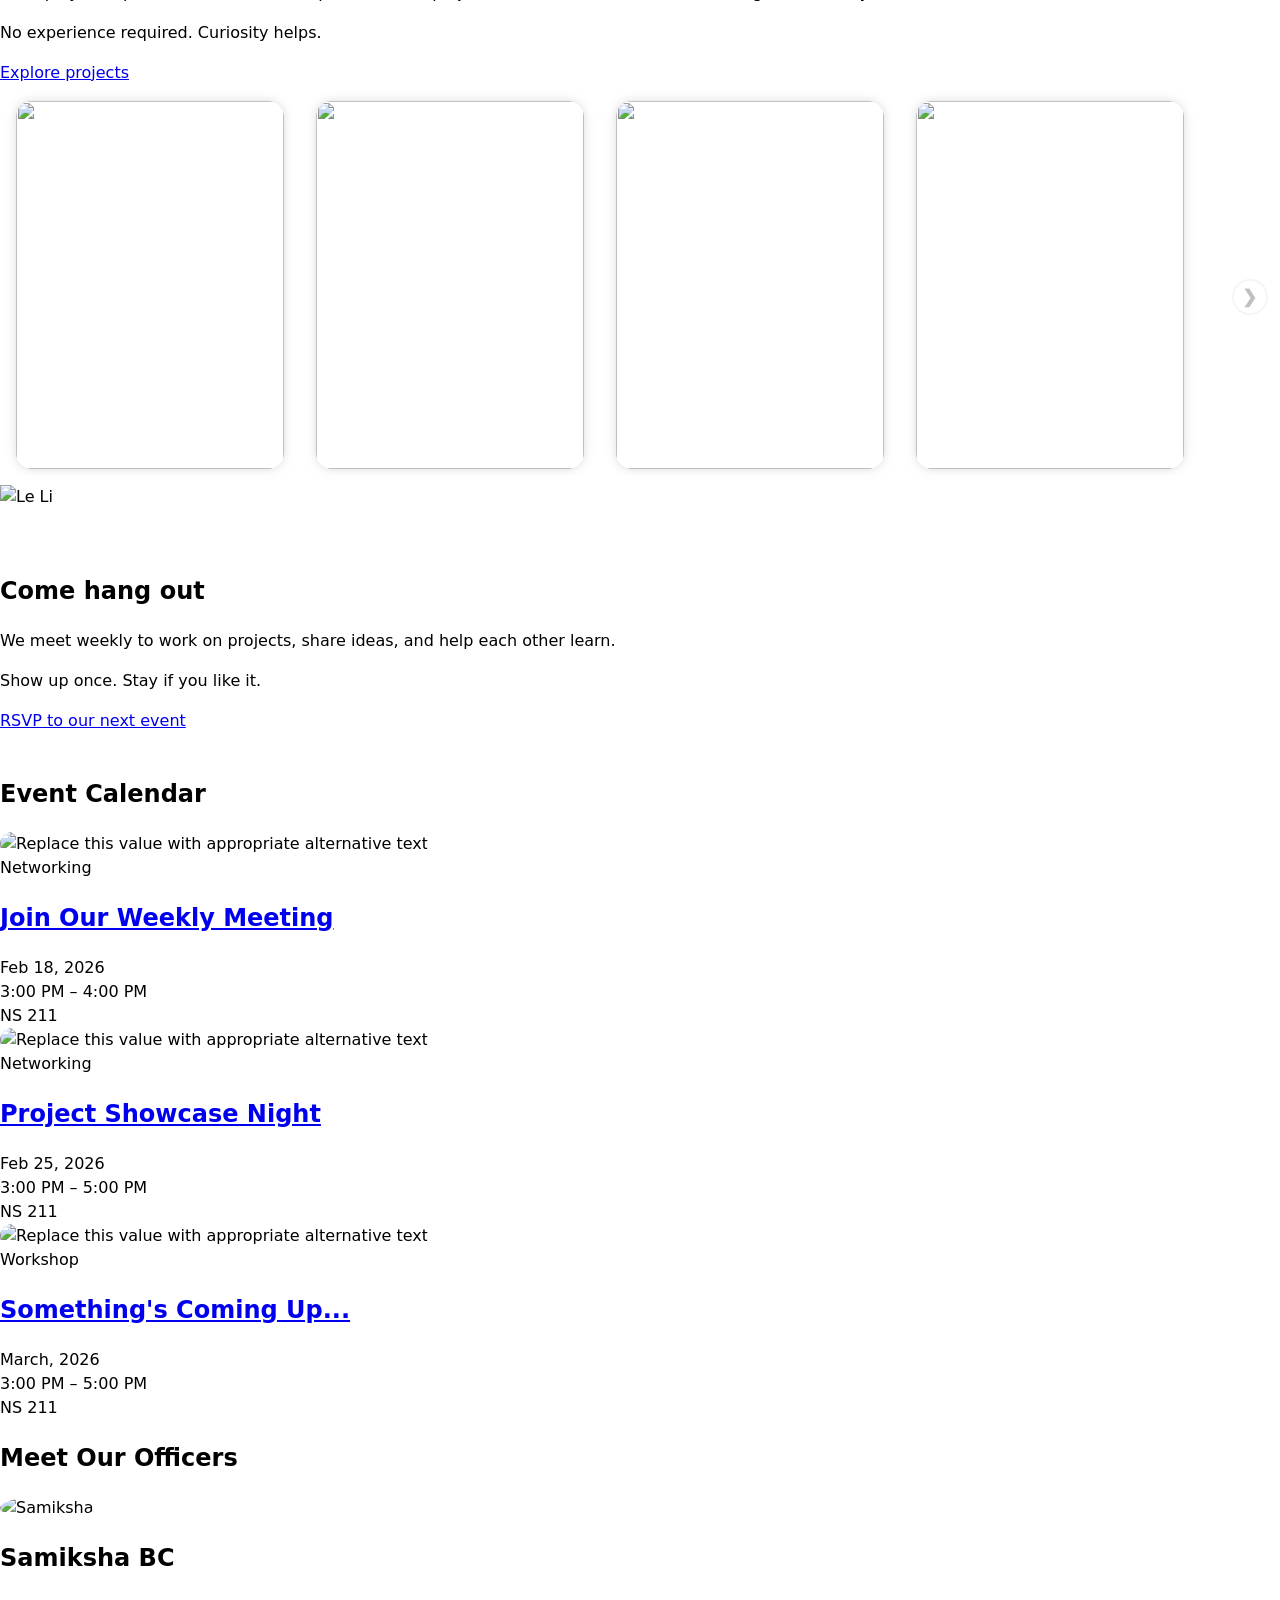
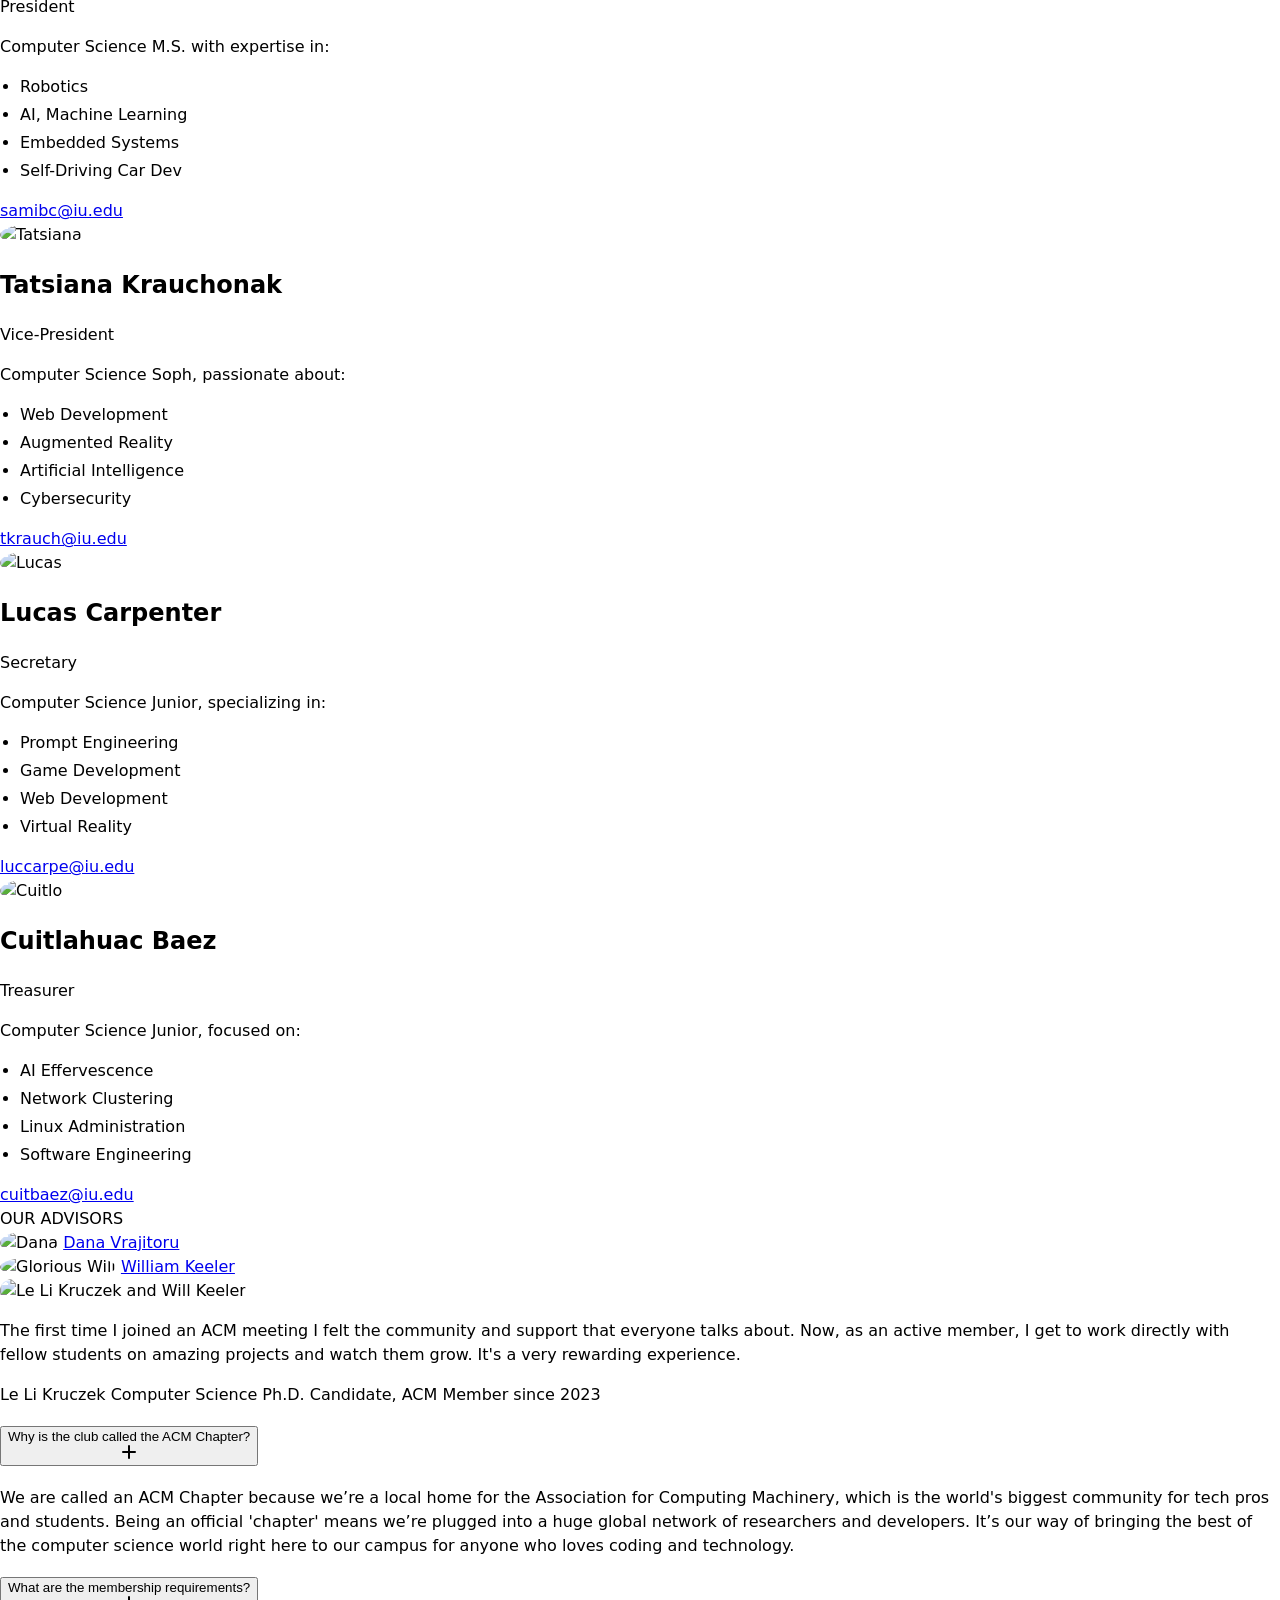
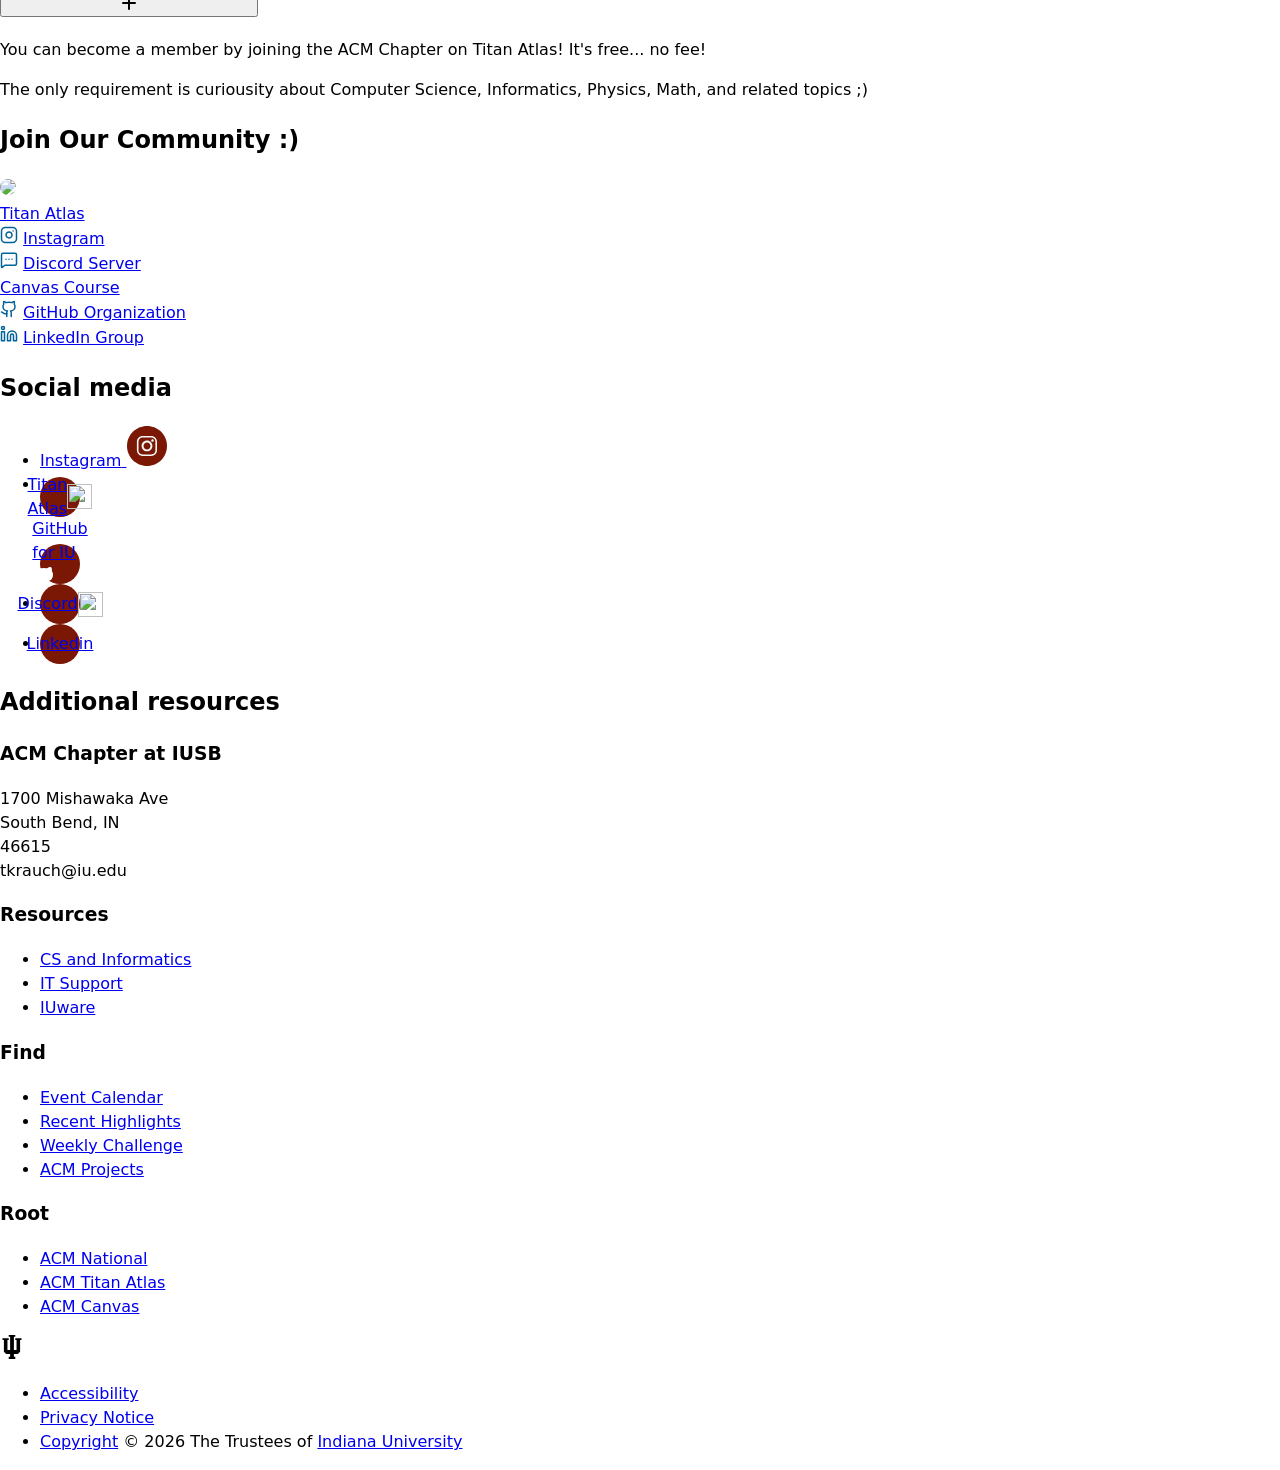
==== commit 40e389dc: "colors and cash" ====
--- a/index.html
+++ b/index.html
@@ -4,16 +4,19 @@
   <meta charset="UTF-8">
   <meta name="viewport" content="width=device-width, initial-scale=1.0">
   <meta name="robots" content="noindex">
-  <title>ACM Chapter</title>
-  <link href="https://assets.iu.edu/favicon.ico" rel="shortcut icon" type="image/x-icon">
+  <meta name="author" content="Tatsiana Krauchonak">
+  <title>ACM Home</title>
+  <link rel="icon" type="image/png" sizes="32x32" href="images/iu-b.png"> <!-- Favicon -->
+
   <link rel="stylesheet" href="https://unpkg.com/rivet-core@2.9.0/css/rivet.min.css">
   <link rel="stylesheet" href="https://unpkg.com/rivet-stickers@0.3.1/dist/rivet-sticker-element.css">
+  <link rel="stylesheet" href="https://unpkg.com/rivet-icons@3.0.1/dist/rivet-icon-element.css">
   <script type="module" src="https://unpkg.com/rivet-stickers@0.3.1/dist/rivet-stickers.js"></script>
-  <link rel="stylesheet" href="https://unpkg.com/rivet-icons@3.0.1/dist/rivet-icon-element.css">
-  <link rel="stylesheet" href="itspretty.css"/>
   <script type="module" src="https://unpkg.com/rivet-icons@3.0.1/dist/rivet-icons.js"></script>
+  
+  <link rel="stylesheet" href="itspretty.css"/> <!-- Our custom stylesheet -->
+  
 </head>
-
 
 <body class="rvt-layout">
 
@@ -33,28 +36,32 @@
     *********************************************************************** -->
     
     <div class="rvt-header-global">
-        <div class="rvt-container-xl">
+        <div class="rvt-container-lg">
             <div class="rvt-header-global__inner">
                 <div class="rvt-header-global__logo-slot">
-                    <a class="rvt-lockup" href="#0">
+                    <a class="rvt-lockup" href="https://southbend.iu.edu/">
                         
                         <!-- **************************************************
                             Trident logo
                         *************************************************** -->
-
+                        <!--ACM Logo-->
+                        <img src="images/acm-l.png"  alt="ACM Logo" width="45" height="45">
+                        
+
+                        <!--
                         <div class="rvt-lockup__tab">
                             <svg xmlns="http://www.w3.org/2000/svg" class="rvt-lockup__trident" viewBox="0 0 28 34">
                                 <path fill="currentColor" d="M-3.34344e-05 4.70897H8.83308V7.174H7.1897V21.1426H10.6134V2.72321H8.83308V0.121224H18.214V2.65476H16.2283V21.1426H19.7889V7.174H18.214V4.64047H27.0471V7.174H25.0614V23.6761L21.7746 26.8944H16.2967V30.455H18.214V33.8787H8.76463V30.592H10.6819V26.8259H5.20403L1.91726 23.6077V7.174H-3.34344e-05V4.70897Z"></path>
                             </svg>
                         </div>
 
-                        <!-- **************************************************
-                            Website or application title 
+                        **************************************************
+                            Website Title 
                         *************************************************** -->
 
                         <div class="rvt-lockup__body">
                             <span class="rvt-lockup__title">ACM Chapter</span>
-                            <span class="rvt-lockup__subtitle">Indiana University South Bend</span>
+                            <span class="rvt-lockup__subtitle">IU South Bend</span>
                         </div>
                     </a>
                 </div>
@@ -62,8 +69,10 @@
                     <div data-rvt-disclosure="menu" data-rvt-close-click-outside>
                         <button aria-expanded="false" class="rvt-global-toggle rvt-global-toggle--menu rvt-hide-lg-up" data-rvt-disclosure-toggle="menu">
                             <span class="rvt-sr-only">Menu</span>
-                            <svg class="rvt-global-toggle__open" xmlns="http://www.w3.org/2000/svg" width="16" height="16" fill="currentColor" viewBox="0 0 16 16">  <path d="M15 4H1V2h14v2Zm0 5H1V7h14v2ZM1 14h14v-2H1v2Z"/></svg>
-                            <svg class="rvt-global-toggle__close" xmlns="http://www.w3.org/2000/svg" width="16" height="16" fill="currentColor" viewBox="0 0 16 16">  <path d="m3.5 2.086 4.5 4.5 4.5-4.5L13.914 3.5 9.414 8l4.5 4.5-1.414 1.414-4.5-4.5-4.5 4.5L2.086 12.5l4.5-4.5-4.5-4.5L3.5 2.086Z"/></svg>
+                            <svg class="rvt-global-toggle__open" xmlns="http://www.w3.org/2000/svg" width="16" height="16" fill="currentColor" viewBox="0 0 16 16">  
+                                <path d="M15 4H1V2h14v2Zm0 5H1V7h14v2ZM1 14h14v-2H1v2Z"/></svg>
+                            <svg class="rvt-global-toggle__close" xmlns="http://www.w3.org/2000/svg" width="16" height="16" fill="currentColor" viewBox="0 0 16 16">  
+                                <path d="m3.5 2.086 4.5 4.5 4.5-4.5L13.914 3.5 9.414 8l4.5 4.5-1.414 1.414-4.5-4.5-4.5 4.5L2.086 12.5l4.5-4.5-4.5-4.5L3.5 2.086Z"/></svg>
                         </button>
 
                         <!-- ******************************************************
@@ -72,65 +81,40 @@
 
                         <nav aria-label="Main" class="rvt-header-menu" data-rvt-disclosure-target="menu" hidden>
                             <ul class="rvt-header-menu__list">
-                                <li class="rvt-header-menu__item">
-                                    <a class="rvt-header-menu__link" href="#Home">Home</a>
-                                </li>
-                                <li class="rvt-header-menu__item">
-                                    <a class="rvt-header-menu__link" href="#About Our Chapter">About</a>
-                                </li>
                                 <li class="rvt-header-menu__item rvt-header-menu__item--current">
                                     <div class="rvt-header-menu__dropdown rvt-dropdown" data-rvt-dropdown="primary-nav-3">
                                         <div class="rvt-header-menu__group">
-                                            <a class="rvt-header-menu__link" href="#Opportunities" aria-current="page">Opportunities</a>
+                                            <a class="rvt-header-menu__link" href="index.html" aria-current="page">Home</a>
                                             <button aria-expanded="false" class="rvt-dropdown__toggle rvt-header-menu__toggle" data-rvt-dropdown-toggle="primary-nav-3">
                                                 <span class="rvt-sr-only">More sub-navigation links</span>
-                                                <svg class="rvt-global-toggle__open" xmlns="http://www.w3.org/2000/svg" width="16" height="16" fill="currentColor" viewBox="0 0 16 16">  <path d="m15.146 6.263-1.292-1.526L8 9.69 2.146 4.737.854 6.263 8 12.31l7.146-6.047Z"/></svg>
+                                                <svg class="rvt-global-toggle__open" xmlns="http://www.w3.org/2000/svg" width="16" height="16" fill="currentColor" viewBox="0 0 16 16">  
+                                                    <path d="m15.146 6.263-1.292-1.526L8 9.69 2.146 4.737.854 6.263 8 12.31l7.146-6.047Z"/></svg>
                                             </button>
                                         </div>
                                         <div class="rvt-header-menu__submenu rvt-dropdown__menu rvt-dropdown__menu--right" data-rvt-dropdown-menu="primary-nav-3" hidden>
                                             <ul class="rvt-header-menu__submenu-list">
                                                 <li class="rvt-header-menu__submenu-item">
-                                                    <a class="rvt-header-menu__submenu-link" href="#What we do">What We Do</a>
+                                                    <a class="rvt-header-menu__submenu-link" href="index.html #Highlights">Recent Highlights</a>
                                                 </li>
                                                 <li class="rvt-header-menu__submenu-item">
-                                                    <a class="rvt-header-menu__submenu-link" href="#Highlights">Recent Highlights</a>
-                                                </li>
-                                                <li class="rvt-header-menu__submenu-item">
-                                                    <a class="rvt-header-menu__submenu-link" href="#Calendar">Event Calendar</a>
+                                                    <a class="rvt-header-menu__submenu-link" href="index.html #Calendar">Event Calendar</a>
                                                 </li>
                                             </ul>
                                         </div>
                                     </div>
                                 </li>
                                 <li class="rvt-header-menu__item">
-                                    <a class="rvt-header-menu__link" href="#Meet Our Officers">Officers</a>
+                                    <a class="rvt-header-menu__link" href="challenge.html">Challenge</a>
                                 </li>
                                 <li class="rvt-header-menu__item">
-                                    <a class="rvt-header-menu__link" href="#Resources">Resources</a>
+                                    <a class="rvt-header-menu__link" href="projects.html">Projects</a>
                                 </li>
                                 <li class="rvt-header-menu__item">
-                                    <a class="rvt-header-menu__link" href="#Contact">Contact</a>
+                                    <a class="rvt-header-menu__link" href="news.html">News</a>
                                 </li>
                             </ul>
                         </nav>
                     </div>
-                <!-- Search -->
-                <div data-rvt-disclosure="search" data-rvt-close-click-outside>
-                    <!-- Button that shows/hides the search field -->
-                    <button class="rvt-global-toggle" data-rvt-disclosure-toggle="search" aria-expanded="false">
-                    <span class="rvt-sr-only">Search</span>
-                    <svg class="rvt-global-toggle__search" xmlns="http://www.w3.org/2000/svg" width="16" height="16" fill="currentColor" viewBox="0 0 16 16">  <path d="M7 2a5 5 0 1 0 0 10A5 5 0 0 0 7 2ZM0 7a7 7 0 1 1 12.606 4.192l3.101 3.1-1.414 1.415-3.1-3.1A7 7 0 0 1 0 7Z"/></svg>
-                    </button>
-                    <!-- Search field -->
-                    <form action="/search" class="rvt-header-global__search" data-rvt-disclosure-target="search" role="search" method="get" hidden>
-                    <label class="rvt-sr-only" for="search">Search</label>
-                    <div class="rvt-input-group">
-                        <input id="search" class="rvt-input-group__input rvt-text-input" type="text" name="q">
-                        <div class="rvt-input-group__append">
-                        <button class="rvt-button">Search</button>
-                        </div>
-                    </div>
-                    </form>
                 </div>
             </div>
         </div>
@@ -142,239 +126,84 @@
 *************************************************************************** -->
 
 <main id="main-content" class="rvt-layout__wrapper">
-        
+
+    
     <!-- **********************************************************************
         Main    
     *********************************************************************** -->
-    <!-- Background Image -->
-    <div class="rvt-container-lg" id="home">
-        <!--NEED TO REPLACE WITH CODE (but mine was laggy)-->
-        <video autoplay muted loop playsinline>
-            <source src="images/mybinary2.mp4" type="video/mp4" class="rvt-width-sm">
-            Your browser does not support the video tag.
-        </video>
+
+    <div id="Home">
+
+        <!-- Background -->
+        <div class="background-image">
+            <video autoplay muted playsinline loop>
+                <source src="images/b-b.mp4" type="video/mp4">
+            </video>
+        </div>
+        <div class="black-overlay"></div>
+        
         
         <!-- Hero Content -->
         <div class="hero-content">
+            
+            <!-- Challenge Link -->
+            <div class="rvt-justify-center rvt-flex-align-center rvt-flex">
+                <div class="rvt-flex rvt-m-top-xl">
+                    <div class="rvt-card--raised" style="background-color: rgb(0, 0, 0); margin-top: 3rem; border-radius: 40px !important;">
+                        <div class="rvt-card__body">
+                            <div class="rvt-flex rvt-items-center" style="gap: 1rem;">
+                                <!--Icon-->
+                                <div class="rvt-card__image rvt-flex" >
+                                    <svg xmlns="http://www.w3.org/2000/svg" width="24" height="24" viewBox="0 0 24 24" fill="none" stroke="#FFFFFF" stroke-width="2" stroke-linecap="round" stroke-linejoin="round" class="lucide lucide-flame-icon lucide-flame"><path d="M12 3q1 4 4 6.5t3 5.5a1 1 0 0 1-14 0 5 5 0 0 1 1-3 1 1 0 0 0 5 0c0-2-1.5-3-1.5-5q0-2 2.5-4"/></svg>
+                                </div>
+                                <!--Title-->
+                                <a class="rvt-cta" style="color: rgb(255, 255, 255); " href="challenge.html">
+                                Weekly Puzzle
+                                </a>
+                            </div>  
+                        </div>      
+                    </div>
+                </div>
+            </div>
+                
             <div>          
-                <h2 class="hero-title">Association for Computing Machinery Chapter</h2>           
+                <h2 class="hero-title">Encode your vision.</h2>  
+                <h2 class="hero-subtitle">The ACM student chapter at IU South Bend</h2>         
             </div>
         
-        <!-- Buttons -->
-        <div class="button-group">
-            <a href="https://titanatlas.iusb.edu/organization/acmchapter" target="_blank" rel="noopener noreferrer" class="rvt-button--crimson">
-            Join Us
-            </a>
-            <a href="#About Our Chapter" class="rvt-button--outline-white">
-            Learn More
-            </a>
-        </div>
-    </div>
-</div>
-
-
+            <!-- Buttons -->
+            <div class="button-group rvt-m-bottom-xxl" style="gap: 2rem;">
+                <a href="https://titanatlas.iusb.edu/organization/acmchapter" target="_blank" rel="noopener noreferrer" class="rvt-button--crimson">
+                Join Us
+                </a>
+                <a href="#About Our Chapter" class="rvt-button--outline-white">
+                Learn More
+                </a>
+            </div>
+            
+        </div>
+    </div>
+
+    <!-- **********************************************************************
+        Why Join
+    *********************************************************************** -->
     
-    <!-- **********************************************************************
-        About Us
-    *********************************************************************** -->
-
-    <div class="rvt-p-bottom-xxl rvt-p-top-3-xl-md-up rvt-p-bottom-xxl rvt-m-bottom-xl">
-        <div class="rvt-container-lg">
-            <div class="rvt-billboard rvt-billboard--center">
-                <div class="rvt-billboard__body">
-                    <h2 class="rvt-billboard__title" id="About Our Chapter">About Our Chapter</h2>
-                </div>
-            </div>
+    <div class="rvt-p-bottom-xxl rvt-p-top-xl rvt-m-bottom-xl">
+        <div class="rvt-container-lg">     
 
             <!-- Cards -->
-            <div class="rvt-row rvt-row--loose rvt-m-top-xl rvt-justify-center">
-
-                <!-- Who We Are -->
-                <div class="rvt-cols-6-md rvt-flex">
+            <div class="rvt-row rvt-justify-center rvt-row--loose ">
+
+                <!-- Card 1 -->
+                <div class="rvt-cols-4-md rvt-flex rvt-m-top-xl" >
                     <div class="rvt-card--raised">
-                        <div class="rvt-card__body rvt-text-center ">
-                            <div class="rvt-card__image rvt-m-top-sm">
-                                <svg xmlns="http://www.w3.org/2000/svg" width="35" height="35" 
-                                    viewBox="0 0 24 24" fill="none" stroke="#990000" stroke-width="2" 
-                                    stroke-linecap="round" stroke-linejoin="round" 
-                                    class="lucide lucide-users">
-                                    <path d="M16 21v-2a4 4 0 0 0-4-4H6a4 4 0 0 0-4 4v2"/>
-                                    <path d="M16 3.128a4 4 0 0 1 0 7.744"/>
-                                    <path d="M22 21v-2a4 4 0 0 0-3-3.87"/>
-                                    <circle cx="9" cy="7" r="4"/>
-                                </svg>
-                            </div>
-                            <div class="rvt-flow rvt-m-top-xs">
-                                <h2 class="rvt-c-card-grid__title rvt-color-crimson-500">
-                                    Who We Are
-                                </h2>
-                                <div class="rvt-card__content rvt-flow rvt-p-bottom-md"> 
-                                    <p>We are a student-run organization, dedicated to promoting computer science and informatics education, fostering innovation, and connecting students with industry professionals.</p>
-                                </div>
-                            </div>
-                        </div>
-                    </div>
-                </div>
-
-                <!-- Our Mission -->
-                <div class="rvt-cols-6-md rvt-flex">
-                    <div class="rvt-card rvt-card--raised">
-                        <div class="rvt-card__body rvt-text-center">
-                            <div class="rvt-card__image rvt-m-top-sm">
-                                <svg xmlns="http://www.w3.org/2000/svg" width="35" height="35" 
-                                    viewBox="0 0 24 24" fill="none" stroke="#990000" stroke-width="2" 
-                                    stroke-linecap="round" stroke-linejoin="round" 
-                                    class="lucide lucide-target">
-                                    <circle cx="12" cy="12" r="10"/>
-                                    <circle cx="12" cy="12" r="6"/>
-                                    <circle cx="12" cy="12" r="2"/>
-                                </svg>
-                            </div>
-                            <div class="rvt-flow rvt-m-top-xs">
-                                <h2 class="rvt-c-card-grid__title rvt-color-crimson-500">
-                                    Our Mission
-                                </h2>
-                            <div class="rvt-card__content rvt-flow rvt-p-bottom-md">
-                                <p>To provide students with opportunities for professional development, technical skill enhancement, and meaningful connections in the computing field.</p>
-                            </div>
-                            </div>
-                        </div>
-                    </div>
-                </div>
-            </div>
-
-        </div>
-    </div>
-
-
-
-    <!-- **********************************************************
-        Gallery
-    *********************************************************** -->
-    <div class="rvt-bg-black-000 rvt-p-top-sm rvt-p-bottom-xl">
-        <div class="rvt-container-lg">
-            
-            
-            <div class="gallery-wrapper">
-            <!-- Left Arrow (hidden initially) -->
-            <button class="gallery-btn gallery-btn--left" aria-label="Previous photo">
-                &#10094;
-            </button>
-
-            <div class="gallery-window">
-                <div class="rvt-row rvt-row--loose gallery-track">
-                    <!-- **********************************************************
-                        Photo 1
-                    *********************************************************** -->
-                    <div class="rvt-cols-3-md [ rvt-flex rvt-m-tb-lg rvt-m-top-xxl-md-up ]">
-                        <div class="rvt-card rvt-card--raised rvt-card--clickable">
-                            <div class="rvt-card__image">
-                                <img src="images/6.png"  alt="">
-                            </div>
-                        </div>
-                    </div>
-
-                    <!-- **********************************************************
-                        Photo 2
-                    *********************************************************** -->
-                    <div class="rvt-cols-3-md [ rvt-flex rvt-m-tb-lg rvt-m-top-xxl-md-up ]">
-                        <div class="rvt-card rvt-card--raised rvt-card--clickable">
-                            <div class="rvt-card__image">
-                                <img src="images/7.png" alt="">
-                            </div>
-                        </div>
-                    </div>
-
-                    <!-- **********************************************************
-                        Photo 3
-                    *********************************************************** -->
-                    <div class="rvt-cols-3-md [ rvt-flex rvt-m-tb-lg rvt-m-top-xxl-md-up ]">
-                        <div class="rvt-card rvt-card--raised rvt-card--clickable">
-                            <div class="rvt-card__image">
-                                <img src="images/8.png" alt="">
-                            </div>
-                        </div>
-                    </div>
-
-                    <!-- **********************************************************
-                        Photo 4
-                    *********************************************************** -->
-                    <div class="rvt-cols-3-md [ rvt-flex rvt-m-tb-lg rvt-m-top-xxl-md-up ]">
-                        <div class="rvt-card rvt-card--raised rvt-card--clickable">
-                            <div class="rvt-card__image">
-                                <img src="images/10.jpg" alt="">
-                            </div>
-                        </div>
-                    </div>
-
-                    
-                </div>
-            </div>
-
-            <!-- Right Arrow -->
-            <button class="gallery-btn gallery-btn--right" aria-label="Next photo">
-                &#10095;
-            </button>
-            </div>
-        </div>
-    </div>
-
-
-     <!-- **********************************************************************
-        Billboard 2
-    *********************************************************************** -->
-    <div class="">
-        <div class="rvt-container-lg rvt-p-top-xl rvt-p-bottom-xxl rvt-m-tb-xl ">
-            <div class="rvt-billboard rvt-billboard--reverse">
-                <div class="rvt-billboard__image rvt-width-xxl">
-                    <img src="images/funguys.png" alt="Will and Q">
-                </div>
-                <div class="rvt-billboard__body">
-                    <h1 class="rvt-billboard__eyebrow">  </h1>
-                    <h1 class="rvt-billboard__eyebrow">  </h1>
-                    <h1 class="rvt-billboard__eyebrow">  </h1>
-                    <h3 class="rvt-billboard__eyebrow">  </h3>
-                    <h2 class="rvt-billboard__title">Upcoming Events</h2>
-                    <div class="rvt-billboard__content [ rvt-flow ]">
-                        <p>Stay updated with our latest events, workshops, and meetings. Don't miss out on opportunities to learn, network, and grow with us!</p>
-                        <a class="rvt-cta" href="https://titanatlas.iusb.edu/organization/acmchapter/events">
-                        View Full Calendar
-                        </a>
-                    </div>
-                </div>
-            </div>
-        </div>
-    </div>
-
-
-    <!-- **********************************************************************
-        Activities & Opportunities
-    *********************************************************************** -->
-
-    <div class="rvt-bg-black-000 rvt-p-top-3-xl ">
-        <div class="rvt-container-lg">
-            <div class="rvt-billboard rvt-billboard--center">
-                <div class="rvt-billboard__body">
-                    <h2 class="rvt-billboard__title" id="Opportunities">Activities & Opportunities</h2>
-                </div>
-            </div>
-
-            <div class="rvt-billboard__body rvt-text-center rvt-m-top-lg">
-                <span class="rvt-hero__eyebrow" id="What we do">WHAT WE DO</span>
-            </div>
-
-            <!-- Container-->
-            <div class="rvt-row rvt-m-top-xl  rvt-justify-center">
-
-                <!-- Card 1-->
-                <div class="rvt-cols-3-md rvt-flex ">
-                    <div class="rvt-card--raised rvt-bg-crimson-500">
-                        <div class="rvt-card__body ">
-                            <div class="rvt-flex rvt-items-center ">
+                        <div class="rvt-card__body"
+                             style="margin: 1.5rem;">
+                            <div class="rvt-flex rvt-items-center" >
                                 <!--Icon-->
                                 <div class="rvt-card__image rvt-flex">
-                                    <svg xmlns="http://www.w3.org/2000/svg" width="35" height="35" 
-                                        viewBox="0 0 24 24" fill="none" stroke="#FFFFFF" stroke-width="2" 
+                                    <svg xmlns="http://www.w3.org/2000/svg" width="40" height="40" 
+                                        viewBox="0 0 24 24" fill="none" stroke="#006298" stroke-width="2" 
                                         stroke-linecap="round" stroke-linejoin="round" 
                                         class="lucide lucide-code-icon lucide-code">
                                         <path d="m16 18 6-6-6-6"/>
@@ -382,27 +211,28 @@
                                     </svg>
                                 </div>
                                 <!--Title-->
-                                <h3 class="rvt-c-card-grid__title rvt-p-lr-md rvt-text-medium rvt-color-white">
-                                    Programming Contests
+                                <h3 class="rvt-card__title rvt-p-lr-md">
+                                    Build real things
                                 </h3>
                             </div>
                             <!--Description-->
-                            <div class="rvt-p-top-lg rvt-flow rvt-color-white rvt-m-lr-xs">
-                                <p>Participate in competitive programming and coding challenges.</p>        
-                            </div>
-                        </div>
-                    </div>
-                </div>
-
-                <!-- Card 2-->
-                <div class="rvt-cols-3-md rvt-flex">
-                    <div class="rvt-card--raised rvt-bg-crimson-500">
-                        <div class="rvt-card__body">
+                            <div class="rvt-card__content rvt-flow">
+                                <p>Work on practical ideas with people who want to learn. Just like you.</p>
+                            </div>
+                        </div>
+                    </div>
+                </div>
+
+                <!-- Card 2 -->
+                <div class="rvt-cols-4-md rvt-flex rvt-m-top-xl">
+                    <div class="rvt-card rvt-card--raised">
+                        <div class="rvt-card__body"
+                             style="margin: 1.5rem;">
                             <div class="rvt-flex rvt-items-center">
                                 <!--Icon-->
                                 <div class="rvt-card__image rvt-flex">
-                                    <svg xmlns="http://www.w3.org/2000/svg" width="35" height="35" 
-                                        viewBox="0 0 24 24" fill="none" stroke="#FFFFFF" stroke-width="2" 
+                                    <svg xmlns="http://www.w3.org/2000/svg" width="40" height="40" 
+                                        viewBox="0 0 24 24" fill="none" stroke="#006298" stroke-width="2" 
                                         stroke-linecap="round" stroke-linejoin="round" 
                                         class="lucide lucide-lightbulb-icon lucide-lightbulb">
                                         <path d="M15 14c.2-1 .7-1.7 1.5-2.5 1-.9 1.5-2.2 1.5-3.5A6 6 0 0 0 6 8c0 1 .2 2.2 1.5 3.5.7.7 1.3 1.5 1.5 2.5"/>
@@ -411,58 +241,29 @@
                                     </svg>
                                 </div>
                                 <!--Title-->
-                                <h3 class="rvt-c-card-grid__title rvt-p-lr-md rvt-text-medium rvt-color-white">
-                                    Projects & Research
+                                <h3 class="rvt-card__title rvt-p-lr-md">
+                                    Think differently
                                 </h3>
                             </div> 
                             <!--Description-->  
-                            <div class="rvt-p-top-lg rvt-flow rvt-color-white rvt-m-lr-xs ">                 
-                                <p>Collaborate on projects that YOU are interested in and boost your resume.</p>
-                            </div>
-                        </div>
-                    </div>
-                </div>
-
-                <!-- Card 3-->
-                <div class="rvt-cols-3-md rvt-flex">
-                    <div class="rvt-card--raised rvt-bg-crimson-500">
-                        <div class="rvt-card__body">
+                            <div class="rvt-card__content rvt-flow">
+                                <p>Weekly puzzles and experiments designed to be fun, not intimidating.</p>
+                            </div>
+                      
+                        </div>
+                    </div>
+                </div>
+                
+                <!-- Card 3 -->
+                <div class="rvt-cols-4-md rvt-flex rvt-m-top-xl">
+                    <div class="rvt-card--raised">
+                        <div class="rvt-card__body"
+                             style="margin: 1.45rem;">
                             <div class="rvt-flex rvt-items-center">
                                 <!--Icon-->
                                 <div class="rvt-card__image rvt-flex">
-                                    <svg xmlns="http://www.w3.org/2000/svg" width="35" height="35" 
-                                        viewBox="0 0 24 24" fill="none" stroke="#FFFFFF" stroke-width="2" 
-                                        stroke-linecap="round" stroke-linejoin="round" 
-                                        class="lucide lucide-network-icon lucide-network">
-                                        <rect x="16" y="16" width="6" height="6" rx="1"/>
-                                        <rect x="2" y="16" width="6" height="6" rx="1"/>
-                                        <rect x="9" y="2" width="6" height="6" rx="1"/>
-                                        <path d="M5 16v-3a1 1 0 0 1 1-1h12a1 1 0 0 1 1 1v3"/>
-                                        <path d="M12 12V8"/>
-                                    </svg>
-                                </div>
-                                <!--Title-->
-                                <h3 class="rvt-p-lr-md rvt-text-medium rvt-color-white">
-                                    Networking Events
-                                </h3>
-                            </div>
-                            <!--Description-->
-                            <div class="rvt-p-top-lg rvt-flow rvt-color-white rvt-m-lr-xs">
-                                <p>Connect with industry professionals and fellow students.</p>        
-                            </div>
-                        </div>
-                    </div>
-                </div>
-
-                <!-- Card 4-->
-                <div class="rvt-cols-3-md rvt-flex">
-                    <div class="rvt-card--raised rvt-bg-crimson-500">
-                        <div class="rvt-card__body">
-                            <div class="rvt-flex rvt-items-center">
-                                <!--Icon-->
-                                <div class="rvt-card__image rvt-flex">
-                                    <svg xmlns="http://www.w3.org/2000/svg" width="35" height="35" 
-                                        viewBox="0 0 24 24" fill="none" stroke="#FFFFFF" stroke-width="2" 
+                                    <svg xmlns="http://www.w3.org/2000/svg" width="40" height="40" 
+                                        viewBox="0 0 24 24" fill="none" stroke="#006298" stroke-width="2" 
                                         stroke-linecap="round" stroke-linejoin="round" 
                                         class="lucide lucide-users">
                                         <path d="M16 21v-2a4 4 0 0 0-4-4H6a4 4 0 0 0-4 4v2"/>
@@ -472,126 +273,94 @@
                                     </svg>
                                 </div>
                                 <!--Title-->
-                                <h3 class="rvt-c-card-grid__title rvt-p-lr-md rvt-text-medium rvt-color-white">
-                                    Study Groups & Sessions
+                                <h3 class="rvt-card__title rvt-p-lr-md">
+                                    Find your people
                                 </h3>
                             </div>
                             <!--Description-->
-                            <div class="rvt-p-top-lg rvt-flow rvt-color-white rvt-m-lr-xs">
-                                <p>Collaborative learning, peer mentoring sessions, and hackathon prep.</p>        
-                            </div>
-                        </div>
-                    </div>
-                </div>
-            </div>
-        </div>
-    </div>
+                            <div class="rvt-card__content rvt-flow">
+                                <p>A welcoming space for all interested majors. Beginners included.</p>
+                            </div>
+                        </div>
+                    </div>
+                </div>
+
+            </div>
+        </div>
+    </div>
+   
 
     <!-- **********************************************************************
-        Recent Highlights
+        Billboard 1
     *********************************************************************** -->
-    <div class="rvt-bg-black-000 rvt-p-tb-xs rvt-p-bottom-xxl">
-        <div class="rvt-container-md">        
-            <div class="rvt-billboard__body rvt-flex rvt-justify-center rvt-m-top-xxl">
-                <span class="rvt-hero__eyebrow rvt-display-block" id="Highlights">RECENT HIGHLIGHTS</span>
-            </div>
-        
-
-            <!-- Container-->
-            <div class="rvt-row rvt-m-tb-xl rvt-justify-center">
-                <!-- Card 1-->
-                <div class="rvt-cols-4-md rvt-flex">
-                    <div class="rvt-card rvt-card--raised">
-                        <div class="rvt-card__body">
-                            <div class="rvt-flex rvt-items-center">
-                                <!--Icon-->
-                                <div class="rvt-card__image rvt-flex" aria-hidden="true">
-                                    <svg xmlns="http://www.w3.org/2000/svg" width="24" height="24" 
-                                        viewBox="0 0 24 24" fill="none" stroke="#990000" stroke-width="2" 
-                                        stroke-linecap="round" stroke-linejoin="round" 
-                                        class="lucide lucide-trophy-icon lucide-trophy">
-                                        <path d="M10 14.66v1.626a2 2 0 0 1-.976 1.696A5 5 0 0 0 7 21.978"/>
-                                        <path d="M14 14.66v1.626a2 2 0 0 0 .976 1.696A5 5 0 0 1 17 21.978"/>
-                                        <path d="M18 9h1.5a1 1 0 0 0 0-5H18"/>
-                                        <path d="M4 22h16"/>
-                                        <path d="M6 9a6 6 0 0 0 12 0V3a1 1 0 0 0-1-1H7a1 1 0 0 0-1 1z"/>
-                                        <path d="M6 9H4.5a1 1 0 0 1 0-5H6"/>
-                                    </svg>
-                                </div>
-                                <!--Title-->
-                                <h3 class="rvt-card__title rvt-ts-sm rvt-p-lr-md">
-                                    <a href="#0">Programming Contests</a>
-                                </h3>
-                            </div>
-                            <!--Description-->
-                            <div class="rvt-card__content rvt-flow rvt-text-left rvt-m-lr-xs">
-                                <p>TBD: Let's create history together!</p>        
-                            </div>
-                        </div>
-                    </div>
-                </div>
-
-                <!-- Card 2-->
-                <div class="rvt-cols-4-md rvt-flex">
-                    <div class="rvt-card rvt-card--raised">
-                        <div class="rvt-card__body">
-                            <div class="rvt-flex rvt-items-center">
-                                <!--Icon-->
-                                <div class="rvt-card__image rvt-flex" aria-hidden="true">
-                                    <svg xmlns="http://www.w3.org/2000/svg" width="24" height="24" 
-                                        viewBox="0 0 24 24" fill="none" stroke="#990000" stroke-width="2" 
-                                        stroke-linecap="round" stroke-linejoin="round" 
-                                        class="lucide lucide-cpu-icon lucide-cpu">
-                                        <path d="M12 20v2"/><path d="M12 2v2"/>
-                                        <path d="M17 20v2"/><path d="M17 2v2"/>
-                                        <path d="M2 12h2"/><path d="M2 17h2"/>
-                                        <path d="M2 7h2"/><path d="M20 12h2"/><path d="M20 17h2"/>
-                                        <path d="M20 7h2"/>
-                                        <path d="M7 20v2"/>
-                                        <path d="M7 2v2"/>
-                                        <rect x="4" y="4" width="16" height="16" rx="2"/>
-                                        <rect x="8" y="8" width="8" height="8" rx="1"/>
-                                    </svg>
-                                </div>
-                                <!--Title-->
-                                <h3 class="rvt-card__title rvt-ts-sm rvt-p-lr-md">
-                                    <a href="#0">Annual Hackathon</a>
-                                </h3>
-                            </div> 
-                            <!--Description-->  
-                            <div class="rvt-card__content rvt-flow rvt-text-left rvt-m-lr-xs">                 
-                                <p>TBD: Let's create history together!</p>
-                            </div>
-                        </div>
-                    </div>
-                </div>
-
-                <!-- Card 3-->
-                <div class="rvt-cols-4-md rvt-flex">
-                    <div class="rvt-card rvt-card--raised">
-                        <div class="rvt-card__body">
-                            <div class="rvt-flex rvt-items-center">
-                                <!--Icon-->
-                                <div class="rvt-card__image rvt-flex" aria-hidden="true">
-                                    <svg xmlns="http://www.w3.org/2000/svg" width="24" height="24" 
-                                        viewBox="0 0 24 24" fill="none" stroke="#990000" stroke-width="2" 
-                                        stroke-linecap="round" stroke-linejoin="round" 
-                                        class="lucide lucide-lightbulb-icon lucide-lightbulb">
-                                        <path d="M15 14c.2-1 .7-1.7 1.5-2.5 1-.9 1.5-2.2 1.5-3.5A6 6 0 0 0 6 8c0 1 .2 2.2 1.5 3.5.7.7 1.3 1.5 1.5 2.5"/>
-                                        <path d="M9 18h6"/>
-                                        <path d="M10 22h4"/>
-                                    </svg>
-                                </div>
-                                <!--Title-->
-                                <h3 class="rvt-card__title rvt-ts-sm rvt-p-lr-sm">
-                                    <a href="#0">Schizophrenia BCI Research</a>
-                                </h3>
-                            </div>
-                            <!--Description-->
-                            <div class="rvt-card__content rvt-flow rvt-text-left rvt-m-lr-xs">
-                                <p>Join our multi-campus team in the development of an AI-driven VR Therapy Mental Health Application</p>        
-                            </div>
-                        </div>
+    <div class="">
+        <div class="rvt-container-lg rvt-p-top-xl rvt-p-bottom-3-xl rvt-m-tb-xl ">
+            <div class="rvt-billboard rvt-billboard--reverse">
+                <div class="rvt-billboard__image rvt-width-xxl">
+                    <img src="images/funguys.png" alt="Will and Q">
+                </div>
+                <div class="rvt-billboard__body">
+                    <h2 class="rvt-billboard__title" style="margin-top: 6rem;">What we’re building</h2>
+                    <div class="rvt-billboard__content [ rvt-flow ]">
+                        <p>From playful experiments to useful campus tools, our projects are short,
+                             collaborative, and beginner-friendly.</p>
+                        <p>No experience required. Curiosity helps.</p>
+                        <a class="rvt-cta" href="projects.html">
+                        Explore projects
+                        </a>
+                    </div>
+                </div>
+            </div>
+        </div>
+    </div>
+
+
+    <!-- **********************************************************
+        Gallery
+    *********************************************************** -->
+    <div class=" rvt-bg-black-000 rvt-p-top-lg rvt-p-bottom-xl">
+        <div class="rvt-container-lg">
+            
+            <div class="gallery-wrapper rvt-p-top-sm">
+                <!-- Left Arrow (hidden initially) -->
+                <button class="gallery-btn gallery-btn--left" aria-label="Previous photo">
+                    &#10094;
+                </button>
+
+                <div class="gallery-window">
+                    <div class="gallery-track" id="galleryTrack">
+                        <!--Galley Items via script-->
+                    </div>
+                </div>
+
+                <!-- Right Arrow -->
+                <button class="gallery-btn gallery-btn--right" aria-label="Next photo">
+                    &#10095;
+                </button>
+            </div>
+        </div>
+    </div>
+
+    
+    <!-- **********************************************************************
+        Billboard 2
+    *********************************************************************** -->
+
+    <div class="">
+        <div class="rvt-container-md rvt-p-bottom-lg rvt-m-top-xxl-md-up">
+            <div class="rvt-billboard">
+                <div class="rvt-billboard__image rvt-width-xxl rvt-m-top-md">
+                    <img src="images/li2.png" alt="Le Li">
+                </div>
+                <div class="rvt-billboard__body rvt-m-right-xxl">
+                    <h2 class="rvt-billboard__title" style="margin-top: 4rem;">Come hang out</h2>
+                    <div class="rvt-billboard__content [ rvt-flow ]">
+                        <p>We meet weekly to work on projects, share ideas, and help each other learn.</p>
+                        <p>Show up once. Stay if you like it.</p>
+                        
+                        <a class="rvt-cta" href="https://titanatlas.iusb.edu/organization/acmchapter">
+                        RSVP to our next event
+                        </a>
                     </div>
                 </div>
             </div>
@@ -599,14 +368,12 @@
     </div>
 
    
-
-
     <!-- **********************************************************************
         Event Calendar
     *********************************************************************** -->
 
-    <div class="rvt-bg-black-000 rvt-p-tb-xxl rvt-p-bottom-3-xl">
-        <div class="rvt-container-md">
+    <div class="rvt-p-tb-xxl rvt-p-bottom-3-xl">
+        <div class="rvt-container-md rvt-m-top-lg">
             <div class="rvt-billboard rvt-billboard--center">
                 <div class="rvt-billboard__image">
                     <img src="" alt="">
@@ -621,22 +388,47 @@
                     Event 1
                 *********************************************************** -->
 
-                <div class="rvt-cols-4-md [ rvt-flex rvt-m-top-lg rvt-m-top-xxl-md-up ]">
+                <div class="rvt-cols-4-md [ rvt-flex rvt-m-top-lg rvt-m-top-xxl-md-up ]" >
                     <div class="rvt-card rvt-card--raised rvt-card--clickable">
                         <div class="rvt-card__image">
-                            <img src="images/2.png" alt="Replace this value with appropriate alternative text" loading="lazy">
+                            <img src="images/2.png" alt="Replace this value with appropriate alternative text" loading="lazy" style="border-radius: 16px;">
                         </div>
                         <div class="rvt-card__body">
                             <div class="rvt-card__eyebrow">Networking</div>
                             <h2 class="rvt-card__title rvt-m-top-xs">
                                 <a href="https://titanatlas.iusb.edu/event/11685045">Join Our Weekly Meeting</a>
                             </h2>
-                            <div class="rvt-card__content [ rvt-flow ]">
-                                <p>Join ACM for a pizza party to celebrate ACM's return and get to know fellow members!</p>
-                            </div>
+                           
                             <div class="rvt-card__content rvt-card__meta rvt-flex rvt-flex-align-center rvt-gap-sm">
                                 <rvt-icon name="clock" class="rvt-color-crimson" aria-hidden="true"></rvt-icon>
-                                <span>September 24, 2025</span>
+                                <span>Feb 18, 2026</span>
+                            </div>
+                            <time class="rvt-p-left-lg rvt-ts-xs" datetime="15:00">3:00 PM – 4:00 PM</time> 
+                            <div class="rvt-card__meta rvt-flex rvt-flex-align-center rvt-gap-sm">
+                                <rvt-icon name="map-pin" class="rvt-color-crimson"></rvt-icon>
+                                <span>NS 211</span>
+                            </div>
+                        </div>
+                    </div>
+                </div>
+
+                <!-- **********************************************************
+                    Event 2
+                *********************************************************** -->
+
+                <div class="rvt-cols-4-md [ rvt-flex rvt-m-top-lg rvt-m-top-xxl-md-up ]">
+                    <div class="rvt-card rvt-card--raised rvt-card--clickable">
+                        <div class="rvt-card__image">
+                            <img src="images/showcase.png" alt="Replace this value with appropriate alternative text" loading="lazy" style="border-radius: 16px;">
+                        </div>
+                        <div class="rvt-card__body">
+                            <div class="rvt-card__eyebrow">Networking</div>
+                            <h2 class="rvt-card__title rvt-m-top-xs">
+                                <a href="#0">Project Showcase Night</a>
+                            </h2>
+                            <div class="rvt-card__content rvt-card__meta rvt-flex rvt-flex-align-center rvt-gap-sm">
+                                <rvt-icon name="clock" class="rvt-color-crimson" aria-hidden="true"></rvt-icon>
+                                <span>Feb 25, 2026</span>
                             </div>
                             <time class="rvt-p-left-lg rvt-ts-xs" datetime="15:00">3:00 PM – 5:00 PM</time> 
                             <div class="rvt-card__meta rvt-flex rvt-flex-align-center rvt-gap-sm">
@@ -648,25 +440,23 @@
                 </div>
 
                 <!-- **********************************************************
-                    Event 2
+                    Event 3
                 *********************************************************** -->
 
                 <div class="rvt-cols-4-md [ rvt-flex rvt-m-top-lg rvt-m-top-xxl-md-up ]">
                     <div class="rvt-card rvt-card--raised rvt-card--clickable">
                         <div class="rvt-card__image">
-                            <img src="https://rivet.iu.edu/img/placeholder/index-card-2.webp" alt="Replace this value with appropriate alternative text" loading="lazy">
+                            <img src="images/computer.jpg" alt="Replace this value with appropriate alternative text" loading="lazy" style="border-radius: 16px;">
                         </div>
                         <div class="rvt-card__body">
-                            <div class="rvt-card__eyebrow">Hands-on learning</div>
+                            <div class="rvt-card__eyebrow">Workshop</div>
                             <h2 class="rvt-card__title rvt-m-top-xs">
-                                <a href="#0">Intro to Machine Learning Workshop</a>
+                                <a href="#0">Something's Coming Up...</a>
                             </h2>
-                            <div class="rvt-card__content [ rvt-flow ]">
-                                <p>Learn the fundamentals of ML with hands-on Python coding.</p>
-                            </div>
+                            
                             <div class="rvt-card__content rvt-card__meta rvt-flex rvt-flex-align-center rvt-gap-sm">
                                 <rvt-icon name="clock" class="rvt-color-crimson" aria-hidden="true"></rvt-icon>
-                                <span>October 1, 2025</span>
+                                <span>March, 2026</span>
                             </div>
                             <time class="rvt-p-left-lg rvt-ts-xs" datetime="15:00">3:00 PM – 5:00 PM</time> 
                             <div class="rvt-card__meta rvt-flex rvt-flex-align-center rvt-gap-sm">
@@ -676,69 +466,10 @@
                         </div>
                     </div>
                 </div>
-
-                <!-- **********************************************************
-                    Event 3
-                *********************************************************** -->
-
-                <div class="rvt-cols-4-md [ rvt-flex rvt-m-top-lg rvt-m-top-xxl-md-up ]">
-                    <div class="rvt-card rvt-card--raised rvt-card--clickable">
-                        <div class="rvt-card__image">
-                            <img src="images/AI.png" alt="Replace this value with appropriate alternative text" loading="lazy">
-                        </div>
-                        <div class="rvt-card__body">
-                            <div class="rvt-card__eyebrow">Career Insights</div>
-                            <h2 class="rvt-card__title rvt-m-top-xs">
-                                <a href="#0">Guest Speaker: AI in Industry</a>
-                            </h2>
-                            <div class="rvt-card__content [ rvt-flow ]">
-                                <p>Learn from industry professionals about the latest AI trends and career opportunities.</p>
-                            </div>
-                            <div class="rvt-card__content rvt-card__meta rvt-flex rvt-flex-align-center rvt-gap-sm">
-                                <rvt-icon name="clock" class="rvt-color-crimson" aria-hidden="true"></rvt-icon>
-                                <span>October 8, 2025</span>
-                            </div>
-                            <time class="rvt-p-left-lg rvt-ts-xs" datetime="15:00">3:00 PM – 5:00 PM</time> 
-                            <div class="rvt-card__meta rvt-flex rvt-flex-align-center rvt-gap-sm">
-                                <rvt-icon name="map-pin" class="rvt-color-crimson"></rvt-icon>
-                                <span>The Grill, Fireside A</span>
-                            </div>
-                        </div>
-                    </div>
-                </div>
-            </div>
-        </div>
-    </div>
-
-
-    <!-- **********************************************************************
-        Billboard 2
-    *********************************************************************** -->
-
-    <div class="rvt-container-lg rvt-p-top-xxl rvt-p-bottom-md">
-        <div class="rvt-billboard rvt-justify-center">
-            <div class="rvt-billboard__image rvt-width-xxl">
-                <img src="images/friends.jpg" alt="Li and Will">
-            </div>
-            <div class="rvt-billboard__body rvt-m-right-3-xl">
-                <div class="rvt-billboard__content rvt-flow ">
-                    <div class="rvt-quote rvt-flow rvt-text-left">
-                        <div class="rvt-ts-26 rvt-font-serif">
-                            <p>The first time I joined an ACM meeting I felt the community and support that everyone talks about. 
-                            Now, as an active member, I get to work directly with fellow students on amazing projects and watch them grow. 
-                            It's a very rewarding experience.</p>
-                            </div>  
-                    </div>            
-                    <p>
-                        <span class="rvt-quote__title">Le Li Kruczek</span>
-                        <span class="rvt-quote__subtitle">Computer Science Ph.D. Candidate, ACM Member since 2023</span>
-                    </p>
-                </div>
-            </div>
-        </div>
-    </div>
-
-
+            </div>
+        </div>
+    </div>
+    
     <!-- **********************************************************************
         Officers
     *********************************************************************** -->
@@ -746,34 +477,36 @@
     <div class="rvt-bg-black-000 rvt-m-top-xl-md-up rvt-p-bottom-xxl">
         <div class="rvt-container-lg rvt-p-top-xxl rvt-p-top-2-xl-md-up">
             <div class="rvt-billboard rvt-billboard--center">
-                <div class="rvt-billboard__body">
-                    <h2 class="rvt-billboard__title" id="Meet Our Officers">Meet Our Officers</h2>
+                <div class="rvt-billboard__body rvt-p-left-lg">
+                    <h2 class="rvt-billboard__title" id="Officers">Meet Our Officers</h2>
                 </div>
             </div>
             
-            <div class="rvt-row rvt-m-top-xxl rvt-row--loose rvt-justify-center">
+            <div class="rvt-row rvt-row--loose rvt-justify-center">
 
                 <!-- Officer 1 -->
-                <div class="rvt-cols-3-md rvt-flex">
+                <div class="rvt-cols-3-md rvt-flex rvt-m-top-xxl">
                     <div class="rvt-card rvt-card--raised">
                         <div class="rvt-card__body rvt-text-center">
                             <div class="rvt-card__image rvt-flex rvt-justify-center">
                                 <img src="images/samiksha.jpg" alt="Samiksha" style="width:80px; height:80px; object-fit:cover; border-radius:50%;">
                             </div>
                             <div class="rvt-flow rvt-m-top-xs">
-                                <h2 class="rvt-c-card-grid__title rvt-text-medium rvt-p-top-xs">
+                                <h2 class="rvt-c-card-grid__title rvt-text-medium rvt-p-top-sm">
                                     Samiksha BC
                                 </h2>
-                                <span class="rvt-badge">President</span>
+                                <span class="rvt-badge rvt-ts-12">President</span>
                                 <div class="rvt-card__content rvt-flow">
                                     <p>Computer Science M.S. with expertise in:</p>
-                                    <ul class="rvt-card__content rvt-ts-s rvt-text-left officer-bullets rvt-m-tb-sm">
+                                    <ul class="rvt-card__content rvt-ts-s rvt-text-left officer-bullets rvt-m-top-sm ">
                                         <li>Robotics</li>
-                                        <li>Machine Learning</li>
+                                        <li>AI, Machine Learning</li>
                                         <li>Embedded Systems</li>
-                                        <li>Artificial Intelligence</li>
-                                        <li>Self-Driving Car Development</li>
+                                        <li>Self-Driving Car Dev</li>
                                     </ul>
+                                    <div class="rvt-card__content rvt-flow">
+                                        <a href="mailto:samibc@iu.edu?subject=ACM...&body=Hello... :)" class="rvt-cta">samibc@iu.edu</a>
+                                    </div>
                                 </div>
                             </div>
                         </div>
@@ -781,99 +514,107 @@
                 </div>
 
                 <!-- Officer 2 -->
-                <div class="rvt-cols-3-md rvt-flex">
+                <div class="rvt-cols-3-md rvt-flex rvt-m-top-xxl">
                     <div class="rvt-card rvt-card--raised">
                         <div class="rvt-card__body rvt-text-center">
                             <div class="rvt-card__image rvt-flex rvt-justify-center">
-                                <img src="images/tatsiana.jpg" alt="Tatsiana" style="width:80px; height:80px; object-fit:cover; border-radius:50%;">
+                                <img src="images/tania2.png" alt="Tatsiana" style="width:80px; height:80px; object-fit:cover; border-radius:50%;">
                             </div>
                             <div class="rvt-flow rvt-m-top-xs">
-                                <h2 class="rvt-c-card-grid__title rvt-text-medium rvt-p-top-xs">
+                                <h2 class="rvt-c-card-grid__title rvt-text-medium rvt-p-top-sm">
                                     Tatsiana Krauchonak
                                 </h2>
-                                <span class="rvt-badge">Vice-President</span>
+                                <span class="rvt-badge rvt-ts-12">Vice-President</span>
                                 <div class="rvt-card__content rvt-flow">
-                                    <p>Computer Science Soph, specializing in:</p>
+                                    <p>Computer Science Soph, passionate about:</p>
                                     <ul class="rvt-card__content rvt-ts-s rvt-text-left officer-bullets rvt-m-tb-sm">
-                                        <li>Cybersecurity</li>
-                                        <li>Machine Learning</li>
                                         <li>Web Development</li>
+                                        <li>Augmented Reality</li>
                                         <li>Artificial Intelligence</li>
-                                        <li>Software Engineering</li>                                      
+                                        <li>Cybersecurity</li>                                   
                                     </ul>
                                 </div>
+                                <div class="rvt-card__content rvt-flow">
+                                    <a href="mailto:tkrauch@iu.edu?subject=ACM...&body=Hello... :)" class="rvt-cta">tkrauch@iu.edu</a>
+                                </div>
                             </div>
                         </div>
                     </div>
                 </div>
 
                 <!-- Officer 3 -->
-                <div class="rvt-cols-3-md rvt-flex">
+                <div class="rvt-cols-3-md rvt-flex rvt-m-top-xxl">
                     <div class="rvt-card rvt-card--raised">
                         <div class="rvt-card__body rvt-text-center">
                             <div class="rvt-card__image rvt-flex rvt-justify-center">
                                 <img src="images/lucas.jpg" alt="Lucas" style="width:80px; height:80px; object-fit:cover; border-radius:50%;">
                             </div>
                             <div class="rvt-flow rvt-m-top-xs">
-                                <h2 class="rvt-c-card-grid__title rvt-text-medium rvt-p-top-xs">
+                                <h2 class="rvt-c-card-grid__title rvt-text-medium rvt-p-top-sm">
                                     Lucas Carpenter
                                 </h2>
-                                <span class="rvt-badge">Secretary</span>
+                                <span class="rvt-badge rvt-ts-12">Secretary</span>
                                 <div class="rvt-card__content rvt-flow">
-                                    <p>Informatics Sophomore, passionate about:</p>
+                                    <p>Computer Science Junior, specializing in:</p>
                                     <ul class="rvt-card__content rvt-ts-s rvt-text-left officer-bullets rvt-m-tb-sm">
+                                        <li>Prompt Engineering</li>
+                                        <li>Game Development</li>
+                                        <li>Web Development</li>
                                         <li>Virtual Reality</li>
-                                        <li>Web Development</li>
-                                        <li>Game Development</li>
-                                        <li>Software Engineering</li>
-                                        <li>Artificial Intelligence</li>
+                                    
                                     </ul>
                                 </div>
+                                <div class="rvt-card__content rvt-flow">
+                                    <a href="mailto:luccarpe@iu.edu?subject=ACM...&body=Hello... :)" class="rvt-cta">luccarpe@iu.edu</a>
+                                </div>
                             </div>
                         </div>
                     </div>
                 </div>
 
                 <!-- Officer 4 -->
-                <div class="rvt-cols-3-md rvt-flex">
+                <div class="rvt-cols-3-md rvt-flex rvt-m-top-xxl">
                     <div class="rvt-card rvt-card--raised">
                         <div class="rvt-card__body rvt-text-center">
                             <div class="rvt-card__image rvt-flex rvt-justify-center">
                                 <img src="images/cuitlo.jpg" alt="Cuitlo" style="width:80px; height:80px; object-fit:cover; border-radius:50%;">
                             </div>
                             <div class="rvt-flow rvt-m-top-xs">
-                                <h2 class="rvt-c-card-grid__title rvt-text-medium rvt-p-top-xs">
+                                <h2 class="rvt-c-card-grid__title rvt-text-medium rvt-p-top-sm">
                                     Cuitlahuac Baez
                                 </h2>
-                                <span class="rvt-badge">Treasurer</span>
+                                <span class="rvt-badge rvt-ts-12">Treasurer</span>
                                 <div class="rvt-card__content rvt-flow">
                                     <p>Computer Science Junior, focused on:</p>
                                     <ul class="rvt-card__content rvt-ts-s rvt-text-left officer-bullets rvt-m-tb-sm">
-                                        <li>Data Science</li>
+                                        <li>AI Effervescence</li>
                                         <li>Network Clustering</li>
                                         <li>Linux Administration</li>
-                                        <li>Game Development</li>
-                                        <li>Android Engineering</li>
+                                        <li>Software Engineering</li>
                                     </ul>
                                 </div>
-                            </div>
-                        </div>
-                    </div>
-                </div>
-            </div>
+                                <div class="rvt-card__content rvt-flow">
+                                    <a href="mailto:cuitbaez@iu.edu?subject=ACM...&body=Hello... :)" class="rvt-cta">cuitbaez@iu.edu</a>
+                                </div>
+                            </div>
+                        </div>
+                    </div>
+                </div>
+            </div>
+               
         
         <!-- **********************************************************************
             Advisors
         *********************************************************************** -->
 
-        <div class="rvt-billboard__body rvt-text-center rvt-m-bottom-xxl rvt-m-top-xxl">
-            <span class="rvt-hero__eyebrow" id="What we do">OUR ADVISORS</span>
+        <div class="rvt-billboard__body rvt-flex rvt-justify-center rvt-m-bottom-xl rvt-m-top-xxl">
+            <div class="rvt-color-blue rvt-p-left-lg">OUR ADVISORS</div>
         </div>
 
             <!-- Container-->
-            <div class="rvt-row rvt-p-bottom-lg rvt-row--loose rvt-justify-center">
+            <div class="rvt-row rvt-row--loose rvt-justify-center">
                 <!-- Card 1-->
-                <div class="rvt-cols-6-md rvt-flex">
+                <div class="rvt-cols-6-md rvt-flex rvt-m-top-xs rvt-m-bottom-xl">
                     <div class="rvt-card rvt-card--raised">
                         <div class="rvt-card__body">
                             <div class="rvt-flex rvt-items-center">
@@ -890,7 +631,7 @@
                 </div>
 
                 <!-- Card 2-->
-                <div class="rvt-cols-6-md rvt-flex">
+                <div class="rvt-cols-6-md rvt-flex rvt-m-top-xs rvt-m-bottom-xl">
                     <div class="rvt-card rvt-card--raised">
                         <div class="rvt-card__body">
                             <div class="rvt-flex rvt-items-center">
@@ -900,262 +641,43 @@
                                     <a class="rvt-link-hub__link" href="https://clas.iusb.edu/computer-science-informatics/people/faculty/Keeler.html">
                                         <span class="rvt-link-hub__text rvt-p-lr-lg">William Keeler</span>
                                     </a>
-                            </div>
-                        </div>
-                    </div>
-                </div>
-
-
-
-            </div>
-        </div>
-    </div>
-    </div>
-
-
+                                </div>
+                            </div>
+                        </div>
+                    </div>
+                </div>
+
+            </div>
+        </div>
+    </div>
+    </div>
+
+
+    
     <!-- **********************************************************************
-        Billboard 3
+        Billboard 2
     *********************************************************************** -->
-
-    <div class="rvt-container-lg rvt-p-bottom-lg rvt-m-top-xxl-md-up">
-        <div class="rvt-billboard">
-            <div class="rvt-billboard__image rvt-width-xxl rvt-m-top-md">
-                <img src="images/li.png" alt="Replace this value with appropriate alternative text">
-            </div>
-            <div class="rvt-billboard__body rvt-m-right-xxl">
-                <h2 class="rvt-billboard__title">Get in on all the ACM hype</h2>
-                <div class="rvt-billboard__content [ rvt-flow ]">
-                    <p>ACM Chapter is a nonstop computing experience you don't want to miss.
-                    A community that feels like family. Professors who care about where you are—and where you're going. 
-                    Opportunities beyond your wildest dreams and inspiration at every turn.</p>
-                    <p>Get resources on joining our club, learn about upcoming events, and discover what it means to be part of our community.</p>
-                    <a class="rvt-cta" href="https://titanatlas.iusb.edu/organization/acmchapter">
-                    Join us on Titan Atlas
-                    </a>
-                </div>
-            </div>
-        </div>
-    </div>
-
-
-
-    <!-- **********************************************************************
-        Resources & Links
-    *********************************************************************** -->
-
-    <div class="rvt-bg-black-000 rvt-m-top-xl-md-up rvt-p-bottom-xxl">
-        <div class="rvt-container-lg rvt-p-top-xxl rvt-p-top-2-xl-md-up">
-            <div class="rvt-billboard rvt-billboard--center">
-                <div class="rvt-billboard__body">
-                    <h2 class="rvt-billboard__title" id="Resources">Resources & Links</h2>
-                    <p class="rvt-billboard__content [ rvt-flow ]">Helpful resources for your academic and professional journey</p>
-                </div>
-            </div>
-            
-            <div class="rvt-row rvt-m-top-xl rvt-justify-center rvt-row--loose">
-
-                <!-- Tech Organizations -->
-                <div class="rvt-cols-4-md ">
-                    <div class="rvt-card rvt-card--raised rvt-card--clickable">
-                        <div class="rvt-card__body">
-                            <div class="rvt-card__image">
-
-                                <div class="rvt-disclosure rvt-p-tb-md" data-rvt-disclosure="disclosure-1">
-                                    <button class="rvt-disclosure__toggle rvt-ts-sm rvt-text-bold rvt-color-crimson" data-rvt-disclosure-toggle aria-expanded="false">Tech Organizations</button>
-                                    <div class="rvt-disclosure__content" data-rvt-disclosure-target hidden>
-                                        <div class="rvt-flex rvt-flex-align-center rvt-gap-xs">
-                                            <rvt-icon name="link-external" aria-hidden="true"></rvt-icon>
-                                            <a href="https://www.acm.org/chapters/students" target="_blank" class="rvt-link-bold">ACM Global</a>
-                                        </div>
-                                        <div class="rvt-flex rvt-flex-align-center rvt-gap-xs rvt-m-top-sm">
-                                            <rvt-icon name="link-external" aria-hidden="true"></rvt-icon>
-                                            <a href="https://queue.acm.org/" target="_blank" class="rvt-link-bold">ACM Queue</a>
-                                        </div>
-                                        <div class="rvt-flex rvt-flex-align-center rvt-gap-xs rvt-m-top-sm">
-                                            <rvt-icon name="link-external" aria-hidden="true"></rvt-icon>
-                                            <a href="https://xrds.acm.org/" target="_blank" class="rvt-link-bold">ACM Crossroads</a>
-                                        </div>    
-                                        <div class="rvt-flex rvt-flex-align-center rvt-gap-xs rvt-m-top-sm">
-                                            <rvt-icon name="link-external" aria-hidden="true"></rvt-icon>
-                                            <a href="https://dl.acm.org/" target="_blank" class="rvt-link-bold">ACM Digital Library</a>
-                                        </div>  
-                                        <div class="rvt-flex rvt-flex-align-center rvt-gap-xs rvt-m-top-sm">
-                                            <rvt-icon name="link-external" aria-hidden="true"></rvt-icon>
-                                            <a href="https://cacm.acm.org/" target="_blank" class="rvt-link-bold">Communications of ACM</a>
-                                        </div>   
-                                        <div class="rvt-flex rvt-flex-align-center rvt-gap-xs rvt-m-top-sm">
-                                            <rvt-icon name="link-external" aria-hidden="true"></rvt-icon>
-                                            <a href="https://upe.acm.org/" target="_blank" class="rvt-link-bold">Upsilon Pi Epsilon CS Honors</a>
-                                        </div>
-                                        <div class="rvt-flex rvt-flex-align-center rvt-gap-xs rvt-m-top-sm">
-                                            <rvt-icon name="link-external" aria-hidden="true"></rvt-icon>
-                                            <a href="https://www.computer.org/" target="_blank" class="rvt-link-bold">IEEE Computer Society</a>
-                                        </div>
-                                        <div class="rvt-flex rvt-flex-align-center rvt-gap-xs rvt-m-top-sm">
-                                            <rvt-icon name="link-external" aria-hidden="true"></rvt-icon>
-                                            <a href="https://www.computerscience.org/resources/women-in-computer-science/" target="_blank" class="rvt-link-bold">Women in CS</a>
-                                        </div>
-                                   </div>
-                                </div>
-                    
-                            </div>
-                        </div>
-                    </div>
-                </div>
-               
-
-                <!-- University Resources -->
-                <div class="rvt-cols-4-md">
-                    <div class="rvt-card rvt-card--raised rvt-card--clickable">
-                        <div class="rvt-card__body">
-                            <div class="rvt-card__image ">
-                                <div class="rvt-disclosure rvt-p-tb-md" data-rvt-disclosure="disclosure-1">
-                                    <button class="rvt-disclosure__toggle rvt-ts-sm rvt-text-bold rvt-color-crimson" data-rvt-disclosure-toggle aria-expanded="false">University Resources</button>
-                                    <div class="rvt-disclosure__content" data-rvt-disclosure-target hidden>
-                                        <div class="rvt-flex rvt-flex-align-center rvt-gap-xs">
-                                            <rvt-icon name="link-external" aria-hidden="true"></rvt-icon>
-                                            <a href="https://www.cs.iusb.edu/" target="_blank" class="rvt-link-bold">IUSB Computer Science Department</a>
-                                        </div>
-                                        <div class="rvt-flex rvt-flex-align-center rvt-gap-xs rvt-m-top-sm">
-                                            <rvt-icon name="link-external" aria-hidden="true"></rvt-icon>
-                                            <a href="https://southbend.iu.edu/students/academic-success-programs/academic-centers-for-excellence/index.html" target="_blank" class="rvt-link-bold">Academic Tutoring Services</a>
-                                        </div>
-                                        <div class="rvt-flex rvt-flex-align-center rvt-gap-xs rvt-m-top-sm">
-                                            <rvt-icon name="link-external" aria-hidden="true"></rvt-icon>
-                                            <a href="https://southbend.iu.edu/advising/index.html" target="_blank" class="rvt-link-bold">Academic Advising</a>
-                                        </div>    
-                                        <div class="rvt-flex rvt-flex-align-center rvt-gap-xs rvt-m-top-sm">
-                                            <rvt-icon name="link-external" aria-hidden="true"></rvt-icon>
-                                            <a href="https://southbend.iu.edu/students/career-services/index.html" target="_blank" class="rvt-link-bold">Career Services</a>
-                                        </div>
-                                        <div class="rvt-flex rvt-flex-align-center rvt-gap-xs rvt-m-top-sm">
-                                            <rvt-icon name="link-external" aria-hidden="true"></rvt-icon>
-                                            <a href="https://iuware.iu.edu/Windows" target="_blank" class="rvt-link-bold">IUware</a>
-                                        </div>  
-                                    </div>
+    <div>
+        <div class="rvt-container-lg rvt-p-top-xxl rvt-p-bottom-md">
+            <div class="rvt-billboard rvt-justify-center">
+                <div class="rvt-billboard__image rvt-width-xxl">
+                    <img id="Li-Will-img" style="border-radius: 16px;" src="images/friends.jpg" alt="Le Li Kruczek and Will Keeler" title="Le Li Kruczek and Will Keeler">
+                </div>
+                <div id="quote-container" class="rvt-billboard__body rvt-m-right-3-xl">
+                    <div class="rvt-billboard__content rvt-flow ">
+                        <div class="rvt-quote rvt-flow rvt-text-left">
+                            <div id="quote" class="rvt-ts-26 rvt-font-serif">
+                                <p>The first time I joined an ACM meeting I felt the community and support that everyone talks about. 
+                                Now, as an active member, I get to work directly with fellow students on amazing projects and watch them grow. 
+                                It's a very rewarding experience.</p>
                                 </div>  
-                            </div>
-                        </div>
-                    </div>
-                </div>
-
-                
-                <!-- Learning Resources -->
-                <div class="rvt-cols-4-md">
-                    <div class="rvt-card rvt-card--raised rvt-card--clickable">
-                        <div class="rvt-card__body">
-                            <div class="rvt-card__image ">
-                                <div class="rvt-disclosure rvt-p-tb-md" data-rvt-disclosure="disclosure-1">
-                                    <button class="rvt-disclosure__toggle rvt-ts-sm rvt-text-bold rvt-color-crimson" data-rvt-disclosure-toggle aria-expanded="false">Learning Resources</button>
-                                    <div class="rvt-disclosure__content" data-rvt-disclosure-target hidden>
-                                        <div class="rvt-flex rvt-flex-align-center rvt-gap-xs">
-                                            <rvt-icon name="link-external" aria-hidden="true"></rvt-icon>
-                                            <a href="https://leetcode.com/explore/featured/card/the-leetcode-beginners-guide/" target="_blank" class="rvt-link-bold">LeetCode</a>
-                                        </div>
-                                        <div class="rvt-flex rvt-flex-align-center rvt-gap-xs rvt-m-top-sm">
-                                            <rvt-icon name="link-external" aria-hidden="true"></rvt-icon>
-                                            <a href="https://github.com/" target="_blank" class="rvt-link-bold">GitHub</a>
-                                        </div>
-                                        <div class="rvt-flex rvt-flex-align-center rvt-gap-xs rvt-m-top-sm">
-                                            <rvt-icon name="link-external" aria-hidden="true"></rvt-icon>
-                                            <a href="https://stackoverflow.com/questions" target="_blank" class="rvt-link-bold">Stack Overflow</a>
-                                        </div>    
-                                        <div class="rvt-flex rvt-flex-align-center rvt-gap-xs rvt-m-top-sm">
-                                            <rvt-icon name="link-external" aria-hidden="true"></rvt-icon>
-                                            <a href="https://www.coursera.org/" target="_blank" class="rvt-link-bold">Coursera</a>
-                                        </div>  
-                                    </div>
-                                </div>  
-                            </div>
-                        </div>
-                    </div>
-                </div>
-
-            </div>
-        </div>
-    </div>
-
-    
-
-    <!-- **********************************************************************
-        Get In Touch
-    *********************************************************************** -->
-
-    <div class="rvt-p-top-xxl rvt-p-bottom-xl">
-        <div class="rvt-container-lg">
-            <div class="rvt-billboard rvt-billboard--center">
-                <div class="rvt-billboard__body">
-                    <h2 class="rvt-billboard__title" id="Resources">Join Our Community :)</h2>
-                </div>
-            </div>
-            
-            <div class="rvt-row rvt-m-top-xl rvt-justify-center rvt-row--loose">
-
-                <!-- Owl -->
-                <div class="rvt-row-6-md rvt-flex ">
-                    <div class="rvt-card__image rvt-width-xl">
-                        <img src="images/icons.png" class="rvt-bg-crimson-500">
-                    </div>
-
-                    <div class="rvt-width-xxl rvt-card--raised rvt-card--clickable ">
-                        <div class="rvt-p-left-xl rvt-m-top-md rvt-card__body ">     
-                            <div class="rvt-flex rvt-flex-align-center rvt-gap-xs ">
-                                <rvt-icon name="link-external" class="rvt-color-crimson" aria-hidden="true"></rvt-icon>
-                                <a href="https://titanatlas.iusb.edu/organization/acmchapter" target="_blank" class="rvt-link-bold">Titan Atlas</a>
-                            </div>
-                            <div class="rvt-flex rvt-flex-align-center rvt-gap-xs rvt-m-top-sm">
-                                <svg xmlns="http://www.w3.org/2000/svg" width="18" height="18" 
-                                    viewBox="0 0 24 24" fill="none" stroke="#990000" stroke-width="2"
-                                    stroke-linecap="round" stroke-linejoin="round" 
-                                    class="lucide lucide-instagram-icon lucide-instagram">
-                                    <rect width="20" height="20" x="2" y="2" rx="5" ry="5"/>
-                                    <path d="M16 11.37A4 4 0 1 1 12.63 8 4 4 0 0 1 16 11.37z"/>
-                                    <line x1="17.5" x2="17.51" y1="6.5" y2="6.5"/>
-                                </svg>
-                                
-                                <a href="https://www.instagram.com/acmiusb/" target="_blank" class="rvt-link-bold">Instagram</a></li>
-                            </div>
-                            <div class="rvt-flex rvt-flex-align-center rvt-gap-xs rvt-m-top-sm">
-                                <svg xmlns="http://www.w3.org/2000/svg" width="18" height="18" 
-                                    viewBox="0 0 24 24" fill="none" stroke="#990000" stroke-width="2" 
-                                    stroke-linecap="round" stroke-linejoin="round" 
-                                    class="lucide lucide-message-square-more-icon lucide-message-square-more">
-                                    <path d="M22 17a2 2 0 0 1-2 2H6.828a2 2 0 0 0-1.414.586l-2.202 2.202A.71.71 0 0 1 2 21.286V5a2 2 0 0 1 2-2h16a2 2 0 0 1 2 2z"/>
-                                    <path d="M12 11h.01"/>
-                                    <path d="M16 11h.01"/>
-                                    <path d="M8 11h.01"/>
-                                </svg>
-                                <a href="https://discord.com/channels/1417285325079842971/1417544727636480171" target="_blank" class="rvt-link-bold">Discord Server</a>
-                            </div>  
-                            <div class="rvt-flex rvt-flex-align-center rvt-gap-xs rvt-m-top-sm">
-                                <rvt-icon name="link-external" class="rvt-color-crimson" aria-hidden="true"></rvt-icon>
-                                <a href="https://iu.instructure.com/enroll/H9YMG6" target="_blank" class="rvt-link-bold">Canvas Course</a>
-                            </div>   
-                            <div class="rvt-flex rvt-flex-align-center rvt-gap-xs rvt-m-top-sm">
-                                <svg xmlns="http://www.w3.org/2000/svg" width="18" height="18" 
-                                    viewBox="0 0 24 24" fill="none" stroke="#990000" stroke-width="2" 
-                                    stroke-linecap="round" stroke-linejoin="round" 
-                                    class="lucide lucide-github-icon lucide-github">
-                                    <path d="M15 22v-4a4.8 4.8 0 0 0-1-3.5c3 0 6-2 6-5.5.08-1.25-.27-2.48-1-3.5.28-1.15.28-2.35 0-3.5 0 0-1 0-3 1.5-2.64-.5-5.36-.5-8 0C6 2 5 2 5 2c-.3 1.15-.3 2.35 0 3.5A5.403 5.403 0 0 0 4 9c0 3.5 3 5.5 6 5.5-.39.49-.68 1.05-.85 1.65-.17.6-.22 1.23-.15 1.85v4"/>
-                                    <path d="M9 18c-4.51 2-5-2-7-2"/>
-                                </svg>
-                                <a href="#" target="_blank" class="rvt-link-bold">GitHub Organization</a>
-                            </div>    
-                            <div class="rvt-flex rvt-flex-align-center rvt-gap-xs rvt-m-top-sm">
-                                <svg xmlns="http://www.w3.org/2000/svg" width="18" height="18" 
-                                    viewBox="0 0 24 24" fill="none" stroke="#990000" stroke-width="2" 
-                                    stroke-linecap="round" stroke-linejoin="round" 
-                                    class="lucide lucide-linkedin-icon lucide-linkedin">
-                                    <path d="M16 8a6 6 0 0 1 6 6v7h-4v-7a2 2 0 0 0-2-2 2 2 0 0 0-2 2v7h-4v-7a6 6 0 0 1 6-6z"/>
-                                    <rect width="4" height="12" x="2" y="9"/>
-                                    <circle cx="4" cy="4" r="2"/>
-                                </svg>
-                                <a href="#" target="_blank" class="rvt-link-bold">LinkedIn Group</a>
-                            </div>
-                        </div>
-                    </div>
-                </div>
-
+                        </div>            
+                        <p>
+                            <span class="rvt-quote__title">Le Li Kruczek</span>
+                            <span class="rvt-quote__subtitle">Computer Science Ph.D. Candidate, ACM Member since 2023</span>
+                        </p>
+                    </div>
+                </div>
             </div>
         </div>
     </div>
@@ -1166,7 +688,7 @@
         Accordion
     *********************************************************************** -->
 
-    <div class="rvt-m-top-lg rvt-p-bottom-xxl">
+    <div class="rvt-p-bottom-xxl">
         <div class="rvt-container-lg rvt-p-top-xxl rvt-p-top-2-xl-md-up">
 
         <div class="rvt-accordion" data-rvt-accordion="example-accordion">
@@ -1184,11 +706,9 @@
                 </button>
             </h3>
         <div class="rvt-accordion__panel" data-rvt-accordion-panel>
-            <p class="rvt-m-all-remove">The club is called the ACM Chapter because it’s a local branch of the Association for Computing Machinery (ACM) 
-                — the world’s largest and most recognized organization for computing professionals and students. 
-                Being an ACM CHAPTER means our club is officially affiliated with ACM and shares its mission: to advance computing as a science and a profession. 
-                The name reflects that we’re part of a global network of innovators, researchers, 
-                and students who are passionate about computer science, programming, and technology.</p>
+            <p class="rvt-m-all-remove">We are called an ACM Chapter because we’re a local home for the Association for Computing Machinery, 
+                which is the world's biggest community for tech pros and students. Being an official 'chapter' means we’re plugged into a huge global network of researchers and developers. 
+                It’s our way of bringing the best of the computer science world right here to our campus for anyone who loves coding and technology.</p>
         </div>
         <h3 class="rvt-accordion__summary">
             <button class="rvt-accordion__toggle" data-rvt-accordion-trigger>
@@ -1204,30 +724,114 @@
             </button>
         </h3>
         <div class="rvt-accordion__panel" data-rvt-accordion-panel>
-            <p class="rvt-m-all-remove">You can become a member by joining the ACM Chapter on Titan Atlas! It's free — no fee!</p>
-            <p class="rvt-m-all-remove">The only requirement is curiousity about Computer Science, Informatics, Physics, Math, and related topics :)</p>
-        </div>
-        </div>
-    </div>
-
-
+            <p class="rvt-m-all-remove">You can become a member by joining the ACM Chapter on Titan Atlas! It's free... no fee!</p>
+            <p class="rvt-m-all-remove">The only requirement is curiousity about Computer Science, Informatics, Physics, Math, and related topics ;)</p>
+        </div>
+        </div>
+    </div>
 
 
 </main>
 
+<!-- **********************************************************************
+        Get In Touch
+    *********************************************************************** -->
+
+    <div class="rvt-p-top-xxl rvt-p-bottom-lg">
+        <div class="rvt-container-lg">
+            <div class="rvt-billboard rvt-billboard--center">
+                <div class="rvt-billboard__body">
+                    <h2 class="rvt-billboard__title" id="Resources">Join Our Community :)</h2>
+                </div>
+            </div>
+            
+            <div class="rvt-row rvt-justify-center rvt-row--loose">
+
+                
+                <!-- Alien NEED TO MAKE ITS EYES FOLLOW THE MOUSE CURSOR-->
+                <div class="rvt-card__image rvt-width-lg  rvt-m-top-xl rvt-flex">
+                    <img src="images/mascot1.png" style="border-radius: 16px;" class="rvt-bg-blue-600">
+                </div>
+
+                <div class="rvt-flex rvt-width-lg rvt-card--raised rvt-card--clickable rvt-m-top-xl " style="border-radius: 16px;">
+                    <div class="rvt-p-left-xl rvt-m-top-md rvt-card__body">     
+
+                        <div class="rvt-flex rvt-flex-align-center rvt-gap-sm ">
+                            <rvt-icon name="link-external" class="rvt-color-blue" aria-hidden="true"></rvt-icon>
+                            <a href="https://titanatlas.iusb.edu/organization/acmchapter" target="_blank" class="rvt-link-bold">Titan Atlas</a>
+                        </div>
+
+                        <div class="rvt-flex rvt-flex-align-center rvt-gap-sm rvt-m-top-sm">
+                            <svg xmlns="http://www.w3.org/2000/svg" width="18" height="18" 
+                                viewBox="0 0 24 24" fill="none" stroke="#006298" stroke-width="2"
+                                stroke-linecap="round" stroke-linejoin="round" 
+                                class="lucide lucide-instagram-icon lucide-instagram">
+                                <rect width="20" height="20" x="2" y="2" rx="5" ry="5"/>
+                                <path d="M16 11.37A4 4 0 1 1 12.63 8 4 4 0 0 1 16 11.37z"/>
+                                <line x1="17.5" x2="17.51" y1="6.5" y2="6.5"/>
+                            </svg>
+                            <a href="https://www.instagram.com/acmiusb/" target="_blank" class="rvt-link-bold">Instagram</a></li>
+                        </div>
+
+                        <div class="rvt-flex rvt-flex-align-center rvt-gap-sm rvt-m-top-sm">
+                            <svg xmlns="http://www.w3.org/2000/svg" width="18" height="18" 
+                                viewBox="0 0 24 24" fill="none" stroke="#006298" stroke-width="2" 
+                                stroke-linecap="round" stroke-linejoin="round" 
+                                class="lucide lucide-message-square-more-icon lucide-message-square-more">
+                                <path d="M22 17a2 2 0 0 1-2 2H6.828a2 2 0 0 0-1.414.586l-2.202 2.202A.71.71 0 0 1 2 21.286V5a2 2 0 0 1 2-2h16a2 2 0 0 1 2 2z"/>
+                                <path d="M12 11h.01"/>
+                                <path d="M16 11h.01"/>
+                                <path d="M8 11h.01"/>
+                            </svg>
+                            <a href="https://discord.com/invite/XFncxBpCDu" target="_blank" class="rvt-link-bold">Discord Server</a>
+                        </div>  
+
+                        <div class="rvt-flex rvt-flex-align-center rvt-gap-sm rvt-m-top-sm">
+                            <rvt-icon name="link-external" class="rvt-color-blue" aria-hidden="true"></rvt-icon>
+                            <a href="https://iu.instructure.com/enroll/H9YMG6" target="_blank" class="rvt-link-bold">Canvas Course</a>
+                        </div>  
+
+                        <div class="rvt-flex rvt-flex-align-center rvt-gap-sm rvt-m-top-sm">
+                            <svg xmlns="http://www.w3.org/2000/svg" width="18" height="18" 
+                                viewBox="0 0 24 24" fill="none" stroke="#006298" stroke-width="2" 
+                                stroke-linecap="round" stroke-linejoin="round" 
+                                class="lucide lucide-github-icon lucide-github">
+                                <path d="M15 22v-4a4.8 4.8 0 0 0-1-3.5c3 0 6-2 6-5.5.08-1.25-.27-2.48-1-3.5.28-1.15.28-2.35 0-3.5 0 0-1 0-3 1.5-2.64-.5-5.36-.5-8 0C6 2 5 2 5 2c-.3 1.15-.3 2.35 0 3.5A5.403 5.403 0 0 0 4 9c0 3.5 3 5.5 6 5.5-.39.49-.68 1.05-.85 1.65-.17.6-.22 1.23-.15 1.85v4"/>
+                                <path d="M9 18c-4.51 2-5-2-7-2"/>
+                            </svg>
+                            <a href="#" target="_blank" class="rvt-link-bold">GitHub Organization</a>
+                        </div>  
+
+                        <div class="rvt-flex rvt-flex-align-center rvt-gap-sm rvt-m-top-sm">
+                            <svg xmlns="http://www.w3.org/2000/svg" width="18" height="18" 
+                                viewBox="0 0 24 24" fill="none" stroke="#006298" stroke-width="2" 
+                                stroke-linecap="round" stroke-linejoin="round" 
+                                class="lucide lucide-linkedin-icon lucide-linkedin">
+                                <path d="M16 8a6 6 0 0 1 6 6v7h-4v-7a2 2 0 0 0-2-2 2 2 0 0 0-2 2v7h-4v-7a6 6 0 0 1 6-6z"/>
+                                <rect width="4" height="12" x="2" y="9"/>
+                                <circle cx="4" cy="4" r="2"/>
+                            </svg>
+                            <a href="#" target="_blank" class="rvt-link-bold">LinkedIn Group</a>
+                        </div>
+                    </div>
+                </div>
+
+            </div>
+        </div>
+    </div>
 
 
 <!-- **************************************************************************
     Footer: Social media
 *************************************************************************** -->
 
-<div aria-labelledby="social-heading" class="rvt-footer-social rvt-bg-crimson-600" role="complementary">
+<div aria-labelledby="social-heading" class="rvt-footer-social rvt-bg-blue-600" role="complementary">
     <div class="rvt-container-lg">
         <h2 class="rvt-sr-only" id="social-heading">Social media</h2>
         <ul class="rvt-footer-social__list">
             <li>
                 <a href="https://www.instagram.com/acmiusb/">
-                    <span class="rvt-sr-only rvt-color-white">Instagram for IU</span>
+                    <span class="rvt-sr-only rvt-color-white">Instagram</span>
                     <svg xmlns="http://www.w3.org/2000/svg" fill="none" height="40" viewBox="0 0 40 40" width="40">
                         <path d="M20 40C31.0457 40 40 31.0457 40 20C40 8.9543 31.0457 0 20 0C8.9543 0 0 8.9543 0 20C0 31.0457 8.9543 40 20 40Z" fill="#7A1705"></path>
                         <path d="M24.3004 29.9999H15.6004C12.5004 29.9999 9.90039 27.4999 9.90039 24.2999V15.5999C9.90039 12.4999 12.4004 9.8999 15.6004 9.8999H24.3004C27.4004 9.8999 30.0004 12.3999 30.0004 15.5999V24.2999C30.0004 27.4999 27.5004 29.9999 24.3004 29.9999ZM24.3004 28.4999C25.4004 28.4999 26.5004 28.0999 27.2004 27.2999C27.9004 26.4999 28.4004 25.4999 28.4004 24.3999V15.6999C28.4004 14.5999 28.0004 13.4999 27.2004 12.7999C26.4004 11.9999 25.4004 11.5999 24.3004 11.5999H15.6004C14.5004 11.5999 13.4004 11.9999 12.7004 12.7999C11.9004 13.5999 11.5004 14.5999 11.5004 15.6999V24.3999C11.5004 25.4999 11.9004 26.5999 12.7004 27.2999C13.5004 27.9999 14.5004 28.4999 15.6004 28.4999H24.3004Z" fill="#F7F7F8"></path>
@@ -1236,14 +840,14 @@
                     </svg>
                 </a>
             </li>
-            <li class="rvt-p-top-xs">
-                <a href="https://titanatlas.iusb.edu/organization/acmchapter">
+            <li class="rvt-p-lr-sm" >
+                <a href="https://titanatlas.iusb.edu/organization/acmchapter" class="icon-circle">
                     <span class="rvt-sr-only rvt-color-white">Titan Atlas</span>
-                    <image src="images/ta.svg" height="25" viewBox="0 0 40 40" width="25">
+                    <image src="images/ta.svg" height="25" viewBox="0 0 40 40" width="25">    
                 </a>
             </li>
-            <li class="rvt-p-top-xs rvt-p-lr-xxs">
-                <a href="#0">
+            <li class="rvt-p-lr-sm icon-circle">
+                <a href="#0" class="rvt-p-top-md rvt-p-left-sm">                  
                     <span class="rvt-sr-only rvt-color-white">GitHub for IU</span>
                     <svg xmlns="http://www.w3.org/2000/svg" width="40" height="40" viewBox="0 0 40 40" fill="#ffffff" 
                         class="icon icon-tabler icons-tabler-filled icon-tabler-brand-github">
@@ -1252,14 +856,14 @@
                     </svg>
                 </a>
             </li>
-            <li class="rvt-p-top-xs rvt-m-right-xxs">
-                <a href="https://discord.com/channels/1417285325079842971/1417544727636480171">
+            <li class="rvt-m-lr-sm">
+                <a href="https://discord.com/invite/XFncxBpCDu" class="icon-circle">
                     <span class="rvt-sr-only rvt-color-white">Discord</span>
                     <image src="images/dc.svg" height="25" viewBox="0 0 40 40" width="25">
                 </a>
             </li>
             <li>
-                <a href="https://www.linkedin.com/company/indiana-university/">
+                <a href="https://www.linkedin.com/company/indiana-university/" class="icon-circle">
                     <span class="rvt-sr-only rvt-color-white">Linkedin</span>
                     <svg xmlns="http://www.w3.org/2000/svg" fill="none" height="40" viewBox="0 0 40 40" width="40">
                         <path d="M20 40C31.0457 40 40 31.0457 40 20C40 8.9543 31.0457 0 20 0C8.9543 0 0 8.9543 0 20C0 31.0457 8.9543 40 20 40Z" fill="#7A1705"></path>
@@ -1277,12 +881,12 @@
     Footer: Resource links
 *************************************************************************** -->
 
-<div aria-labelledby="resources-heading" class="rvt-footer-resources rvt-bg-crimson-600" role="complementary">
+<div aria-labelledby="resources-heading" class="rvt-footer-resources rvt-bg-blue-600" role="complementary">
     <h2 class="rvt-sr-only" id="resources-heading">Additional resources</h2>
     <div class="rvt-container-lg">
         <div class="rvt-row">
             <div class="rvt-cols-3-md">
-                <h3 class="rvt-footer-resources__heading rvt-width-sm">Indiana University South Bend</h3>
+                <h3 class="rvt-footer-resources__heading rvt-width-sm">ACM Chapter at IUSB</h3>
                 <div class="rvt-footer-resources__text-block">
                     1700 Mishawaka Ave
                     <br />
@@ -1290,43 +894,53 @@
                     <br />
                     46615
                 </div>
+                <div class="rvt-footer-resources__text-block">
+                    tkrauch@iu.edu
+                </div>
             </div>
             <div class="rvt-cols-3-md">
-                <h3 class="rvt-footer-resources__heading">Services</h3>
+                <h3 class="rvt-footer-resources__heading">Resources</h3>
                 <ul class="rvt-footer-resources__list">
                     <li class="rvt-footer-resources__list-item">
-                        <a href="https://titanatlas.iusb.edu/organization/acmchapter">Titan Atlas</a>
+                        <a href="https://clas.iusb.edu/computer-science-informatics/index.html">CS and Informatics</a>
                     </li>
                     <li class="rvt-footer-resources__list-item">
-                        <a href="https://iu.instructure.com/enroll/H9YMG6">Canvas</a>
+                        <a href="https://servicenow.iu.edu/kb">IT Support</a>
                     </li>
                     <li class="rvt-footer-resources__list-item">
-                        <a href="https://servicenow.iu.edu/kb?id=kb_article_view&sysparm_article=KB0023963#southbend">IT Support</a>
+                        <a href="https://iuware.iu.edu/">IUware</a>
                     </li>
-                </ul>
-            </div>
-            <div class="rvt-cols-3-md">
-                <h3 class="rvt-footer-resources__heading">ACM Email</h3>
-                <ul class="rvt-footer-resources__list">
-                    <li class="rvt-footer-resources__list-item">
-                        <p>tkrauch@iu.edu</p>
-                    </li>
-                    <li class="rvt-footer-resources__list-item">
-                        <a href="https://uits.iu.edu/exchange">Outlook Web Access</a>
-                    </li>
+                    
                 </ul>
             </div>
             <div class="rvt-cols-3-md">
                 <h3 class="rvt-footer-resources__heading">Find</h3>
                 <ul class="rvt-footer-resources__list">
                     <li class="rvt-footer-resources__list-item">
-                        <a href="https://directory.iu.edu/">People Directory</a>
+                        <a href="index.html #Calendar">Event Calendar</a>             
                     </li>
                     <li class="rvt-footer-resources__list-item">
-                        <a href="https://jobs.iu.edu/">Jobs at IU</a>
+                        <a href="index.html #Highlights">Recent Highlights</a>
                     </li>
                     <li class="rvt-footer-resources__list-item">
-                        <a href="https://www.iu.edu/nondiscrimination/index.html">Non-discrimination Notice</a>
+                        <a href="challenge.html">Weekly Challenge</a>
+                    </li>
+                    <li class="rvt-footer-resources__list-item">
+                        <a href="projects.html">ACM Projects</a>
+                    </li>
+                </ul>
+            </div>
+            <div class="rvt-cols-3-md">
+                <h3 class="rvt-footer-resources__heading ">Root</h3>
+                <ul class="rvt-footer-resources__list">
+                    <li class="rvt-footer-resources__list-item">
+                        <a href="https://www.acm.org/">ACM National</a>
+                    </li>
+                    <li class="rvt-footer-resources__list-item">
+                        <a href="https://titanatlas.iusb.edu/organization/acmchapter">ACM Titan Atlas</a>
+                    </li>
+                    <li class="rvt-footer-resources__list-item">
+                        <a href="https://iu.instructure.com/enroll/H9YMG6">ACM Canvas</a>
                     </li>
                 </ul>
             </div>
@@ -1338,7 +952,7 @@
     Footer: Copyright
 **************************************************************************** -->
 
-<footer class="rvt-footer-base rvt-bg-crimson-600">
+<footer class="rvt-footer-base rvt-bg-blue-600">
     <div class="rvt-container-lg">
         <div class="rvt-footer-base__inner">
             <div class="rvt-footer-base__logo">
@@ -1354,12 +968,192 @@
                     <a class="rvt-footer-base__link" href="#https://southbend.iu.edu/privacy/">Privacy Notice</a>
                 </li>
                 <li class="rvt-footer-base__item">
-                    <a class="rvt-footer-base__link" href="#https://www.iu.edu/copyright/index.html">Copyright</a> © 2025 The Trustees of <a class="rvt-footer-base__link" href="https://www.iu.edu">Indiana University</a>
+                    <a class="rvt-footer-base__link" href="#https://www.iu.edu/copyright/index.html">Copyright</a> © 2026 The Trustees of <a class="rvt-footer-base__link" href="https://www.iu.edu">Indiana University</a>
                 </li>
             </ul>
         </div>
     </div>
 </footer>
+<script>
+document.addEventListener("DOMContentLoaded", () => {
+
+  const images = [
+    "images/7.png",
+    "images/8.png",
+    "images/6.png",
+    "images/10.jpg",
+    "images/3.jpg",
+    "images/1.png",
+    "images/4.jpg"
+    
+  ];
+
+  const container = document.getElementById("galleryContainer");
+  const track = document.getElementById("galleryTrack");
+  const nextBtn = document.querySelector(".gallery-btn--right");
+  const prevBtn = document.querySelector(".gallery-btn--left");
+
+  const visible = 4; // images visible
+  const step = 2;    // images to move per click
+  let index = visible; // start after prepended clones
+
+  // --- CREATE CLONES FOR INFINITE LOOP ---
+  const total = images.length;
+
+  // Prepend clones of last `visible` images
+  for (let i = total - visible; i < total; i++) {
+    const div = document.createElement("div");
+    div.className = "gallery-item";
+    div.innerHTML = `<img src="${images[i]}" alt="">`;
+    track.appendChild(div); // we append temporarily, will reorder later
+  }
+
+  // Add real images
+  images.forEach(src => {
+    const div = document.createElement("div");
+    div.className = "gallery-item";
+    div.innerHTML = `<img src="${src}" alt="">`;
+    track.appendChild(div);
+  });
+
+  // Append clones of first `visible` images
+  for (let i = 0; i < visible; i++) {
+    const div = document.createElement("div");
+    div.className = "gallery-item";
+    div.innerHTML = `<img src="${images[i]}" alt="">`;
+    track.appendChild(div);
+  }
+
+  // --- UPDATE FUNCTION ---
+  function update(animate = true) {
+    track.style.transition = animate ? "transform 0.4s ease" : "none";
+    track.style.transform = `translateX(-${(index * 100) / visible}%)`;
+  }
+
+  // --- MOVE FUNCTION WITH LOOPING ---
+  function move(dir) {
+    index += dir * step;
+    update(true);
+
+    setTimeout(() => {
+      // Snap when reaching cloned edges
+      if (index >= total + visible) { // past last clone
+        index = visible;
+        update(false);
+      }
+      if (index < visible) { // before first clone
+        index = total + visible - step;
+        update(false);
+      }
+    }, 410); // match transition duration
+  }
+
+  // --- DETERMINE IF IN MOBILE VIEW ---
+    function isMobileView() {
+      return window.innerWidth < 640; //Matches the current CSS mobile breakpoint
+    }
+
+  // --- BUTTON LISTENERS ---
+  if (isMobileView()) {
+    nextBtn.addEventListener("click", () => move(2)); //Shows only 1 image at a time
+    prevBtn.addEventListener("click", () => move(-2));
+  } else { //Web view
+    nextBtn.addEventListener("click", () => move(1)); //Advances 2 images at a time
+    prevBtn.addEventListener("click", () => move(-1));
+  }
+
+  // --- DRAG / SWIPE SUPPORT ---
+  let startX = 0;
+  let lastX = 0;
+  let deltaX = 0;
+  let dragging = false;
+  let dragStarted = false;
+
+  const DRAG_THRESHOLD = 8; // px before drag activates
+
+  // Width of one gallery item including padding
+  const itemWidth = track.querySelector(".gallery-item").offsetWidth;
+
+  track.addEventListener("pointerdown", e => {
+    startX = e.clientX;
+    lastX = e.clientX;
+    deltaX = 0;
+    dragging = true;
+    dragStarted = false;
+
+    track.setPointerCapture(e.pointerId);
+    track.style.transition = "none";
+  });
+
+  track.addEventListener("pointermove", e => {
+    if (!dragging) return;
+
+    deltaX = e.clientX - startX;
+
+    // do not start drag until threshold crossed
+    if (!dragStarted) {
+      if (Math.abs(deltaX) < DRAG_THRESHOLD) return;
+      dragStarted = true;
+      container.classList.add("dragging");
+    }
+
+    // move relative to current index
+    track.style.transform = `translateX(calc(-${(index * 100) / visible}% + ${deltaX}px))`;
+  });
+
+  track.addEventListener("pointerup", () => {
+    if (!dragging) return;
+
+    dragging = false;
+    container.classList.remove("dragging");
+
+    // If user never crossed threshold, treat as click
+    if (!dragStarted) {
+        update(true);
+        return;
+    }
+
+  // Determine steps moved
+  const movedSteps = Math.round(deltaX / itemWidth);
+  index -= movedSteps;
+
+  // Infinite loop correction
+  if (index >= images.length + visible) index = visible;
+  if (index < visible) index = images.length + visible - step;
+
+  update(true);
+
+  deltaX = 0;
+});
+
+  // --- KEYBOARD SUPPORT ---
+  function isGalleryInView() {
+    const rect = track.getBoundingClientRect();
+    return rect.top < window.innerHeight && rect.bottom > 0;
+  }
+
+  document.addEventListener("keydown", e => {
+    if (!isGalleryInView()) return;
+    if (e.key === "ArrowRight" && !isMobileView()) {  
+        move(1); //Web view
+    } else {    
+        move(2); //Mobile view
+    }
+    if (e.key === "ArrowLeft" && !isMobileView()) {     
+        move(-1); //Web view:
+    } else {    
+        move(-2); //Mobile view
+    }
+  });
+
+  // --- INITIAL POSITION ---
+  update(false);
+
+});
+</script>
+
+
+
 <script src="itsalive.js"></script>
 <script src="https://unpkg.com/rivet-core@2.9.0/js/rivet.min.js"></script>
 <script>
--- a/itspretty.css
+++ b/itspretty.css
@@ -3,6 +3,10 @@
 }
 *, *::before, *::after {
   box-sizing: inherit;
+}
+
+main {
+  padding-top: 0px; /* match header height */
 }
 
 /* ========== BASE STYLES ========== */
@@ -13,10 +17,10 @@
 }
 
 /* ========== HERO SECTION ========== */
-#home {
+#Home {
   position: relative;
   overflow: hidden;
-  min-height: 70vh;
+  min-height: 100vh;
   display: flex;
   align-items: center;
   justify-content: center;
@@ -29,20 +33,21 @@
   width: 100%;
   height: 100%;
   object-fit: cover;
-  z-index: 0;
+  z-index: 0; 
 }
 
 /* Optional background fallback image */
 .background-image {
   position: absolute;
+  padding-top: 0;
   inset: 0;
-  width: 100%;
+  width: 100% ;
   height: 100%;
   object-fit: cover;
   z-index: 0;
 }
 
-/* Binary grid animation layer */
+/* Binary grid animation layer 
 #binarygrid-canvas,
 #my-canvas-element {
   position: absolute;
@@ -51,6 +56,19 @@
   height: 100%;
   display: block;
   z-index: 1;
+}
+*/
+
+/* Overlay gradient (BLACK) */
+.black-overlay {
+  position: absolute;
+  inset: 0;
+  background: linear-gradient(135deg,
+    rgba(0, 0, 0, 0.875) 0%,
+    rgba(16, 12, 12, 0.781) 50%,
+    rgba(0, 0, 0, 0.989) 100%);
+  z-index: 2;
+}
 
 /* Foreground content */
 .content, .hero-content {
@@ -63,14 +81,90 @@
   margin: 0 auto;
 }
 
+.rvt-header-wrapper {
+  position: fixed;
+  top: 0;
+  left: 0;
+  width: 100%;
+  z-index: 9999;
+}
+
+.rvt-card--raised {
+  transition: transform 0.3s ease-in-out;
+  border-radius: 16px !important;
+}
+
+.rvt-card--raised:hover {
+  transform: scale(1.015);
+}
+
+.icon-circle {
+    display: inline-flex;
+    align-items: center;
+    justify-content: center;
+    background-color: #7A1705;
+    border-radius: 50%;
+    width: 40px;       /* circle size */
+    height: 40px;
+}
+
+.icon-circle img {
+    width: 25px;
+    height: 25px;
+}
+
+.rvt-header-global {
+    background-color: rgba(0, 0, 0, 0.7); /* Adjust opacity as needed */
+    backdrop-filter: blur(60px);                  /* Adjust blur intensity */
+  -webkit-backdrop-filter: blur(60px);          /* Safari support */
+}
+
+.rvt-lockup__title {
+    color:#ddd
+}
+
+.rvt-lockup__subtitle {
+    line-height: 1.1;
+    font-size: .75rem;
+    color: #f7f7f8;
+    margin-top: .125rem
+}
+*/
+
+.rvt-header-menu__item--current .rvt-header-menu__link {
+        color: #006298;
+}
+
+.rvt-header-menu__item--current::after {
+        background-color: #ffffff; 
+        width: 100%;
+        height: .1rem;
+        position: absolute;
+        bottom: -1.65rem;
+        border-radius: 4px;
+    }
+
+    .rvt-header-menu__item--current .rvt-header-menu__toggle {
+        background-color: #fff3f0;
+        color: #328bb8;
+    }
+
 /* ========== HERO TEXT STYLES ========== */
 
 .hero-title {
-  font-size: 3rem;
+  font-size: 5rem;
   font-weight: 700;
-  color: rgb(0, 0, 0);
-  max-width: 900px;
-  margin: 9.5rem 0 9rem;
+  color: rgb(255, 255, 255);
+  margin-top: 3rem;
+  margin-bottom: 1rem;
+  margin-left: 2rem;
+  margin-right: 2rem;
+}
+
+.hero-subtitle {
+  font-size: 1.5rem;
+  margin-bottom: 3rem;
+  color: rgb(139, 138, 138);
 }
 
 /* ========== BUTTONS ========== */
@@ -83,118 +177,219 @@
 }
 
 .rvt-button--crimson {
-  background-color: #990000;
+  background-color: #006298;
   color: white;
   border: none;
-  box-shadow: 0 0 10px rgba(255, 255, 255, 0.5);
+  box-shadow: 0 0 10px rgba(255, 255, 255, 0);
   padding: 0.75rem 2rem;
   font-size: 1rem;
   text-decoration: none;
   display: inline-block;
-  border-radius: 0.25rem;
+  border-radius: 24px;
   transition: background-color 0.2s ease;
 }
 .rvt-button--crimson:hover {
-  background-color: rgb(105, 10, 0);
+  background-color: #004f80;
   color: white;
 }
 
 .rvt-button--outline-white {
-  background-color: transparent;
-  color: rgb(0, 0, 0);
-  border: 2px solid rgb(0, 0, 0);
+  background-color: black; 
+  color: #ffffff;
+  border: 2px solid #000000;
   padding: 0.75rem 2rem;
   font-size: 1rem;
   text-decoration: none;
   display: inline-block;
-  border-radius: 0.25rem;
+  border-radius: 24px;
   transition: all 0.2s ease;
 }
 .rvt-button--outline-white:hover {
-  background-color: rgb(0, 0, 0);
+  background-color: #070707;
   color: #ffffff;
 }
 
 /* ========== GALLERY ========== */
-rvt-card__image img {
-      border-radius: var(--rvt-border-radius-lg, 0.5rem); 
-      overflow: hidden;
-      display: block;
-      width: 100%;
-      height: auto;
-  }
-
-  .rvt-card {
-      border-radius: var(--rvt-border-radius-lg, 0.5rem);
-      overflow: hidden; 
-  }
-
 .gallery-wrapper {
   position: relative;
+  display: flex;
+  align-items: center;
+  gap: 1rem;
+  max-width: 1200px;
 }
 .gallery-window {
   overflow: hidden;
+  touch-action: pan-y;
   width: 100%;
 }
 .gallery-track {
   display: flex;
-  transition: transform 0.5s ease;
-}
+  transition: transform 0.45s ease;
+  cursor: grab;
+}
+
+.gallery-track.dragging {
+  transition: none;
+  cursor: grabbing;
+}
+
+.gallery-track:active {
+  cursor: grabbing;
+}
+
+.gallery-item {
+  flex: 0 0 25%; /* 4 images visible */
+  padding: 1rem;
+  width: 25%;
+  flex-shrink: 0;
+  aspect-ratio: 3 / 4; /* change to 1 / 1 or 16 / 9 if you want */
+}
+
+.gallery-item img {
+  box-shadow: 0 0 10px rgba(186, 185, 185, 0.5);
+  width: 100%;
+  height: 100%;
+  display: block;
+  border-radius: 16px;
+  object-fit: cover;     /* makes image fill container */
+}
+
 
 /* Arrow buttons */
 .gallery-btn {
   position: absolute;
-  top: 60%;
-  transform: translateY(-50%);
+  top: 53%;
   background: white;
   border: 2px solid var(--rvt-color-blue-300, #ddd);
   color: var(--rvt-color-blue-300, #333);
   border-radius: 50%;
   width: 40px;
   height: 40px;
-  cursor: pointer;
   font-size: 20px;
   font-weight: bold;
   display: flex;
   justify-content: center;
   align-items: center;
-  transition: all 0.3s ease;
   z-index: 10;
-}
+
+  transform: translateY(-50%) scale(0.9);
+
+  cursor: pointer;
+  opacity: 0.3; /* partially visible even when idle */
+  pointer-events: auto;
+  
+  transition: opacity 0.25s ease, transform 0.25s ease;
+  animation: arrowPulse 2s infinite alternate; /* idle pulsing */
+}
+@keyframes arrowPulse {
+  0% { opacity: 0.3; transform: translateY(-50%) scale(0.9); }
+  50% { opacity: 0.45; transform: translateY(-50%) scale(0.95); }
+  100% { opacity: 0.3; transform: translateY(-50%) scale(0.9); }
+}
+
+
 .gallery-btn:hover {
-  background: var(--rvt-color-black-100, #f2f2f2);
-}
+  opacity: 1;
+  transform: translateY(-50%) scale(1.1); /* grow slightly on hover */
+  animation: none;
+}
+
 .gallery-btn--left {
-  left: -50px;
-  display: none;
-}
+  left: -70px;
+}
+
 .gallery-btn--right {
-  right: -90px;
+  right: -70px;
+}
+
+/* Show fully on drag */
+.gallery-wrapper.dragging .gallery-btn {
+  opacity: 1;
+  transform: translateY(-50%) scale(1.05);
+  animation: none; /* stop pulsing during drag */
+}
+
+.gallery-wrapper.dragging {
+  user-select: none;
+}
+
+.gallery-btn.is-visible {
+  opacity: 1;
+  pointer-events: auto;
+  transform: translateY(-50%) scale(1);
+}
+
+.gallery-btn:disabled {
+  opacity: 0.5;
+  cursor: default;
 }
 
 /* ========== LIST STYLES ========== */
 .officer-bullets {
   list-style: disc;
   padding-left: 1.25rem;
-  margin: 0 0 0.5rem 0;
+  
+  justify-content: center; /* Centers items horizontally */
+  align-items: center; 
+  ;
 }
 .officer-bullets li {
-  margin-bottom: 0.25rem;
-}
+  margin-bottom: 0.25rem; /* space in-between list items */
+}
+
 
 /* ========== RESPONSIVE ========== */
-@media (min-width: 640px) {
+@media (max-width: 640px) { /* Changed min-width --> max-width for mobile view */
+  .hero-title {
+    font-size: 3rem;
+  }
+
+  .officer-bullets {
+    padding-left: 5.5rem;
+    font-size: 0.875rem; /* Slightly smaller font for mobile */
+  }
+
+  /*Li's Quote Section*/
+  #quote {
+    font-size: 1.5rem !important;
+  }
+
+  #quote-container {
+    margin-right: 0 !important;
+  }
+
+  #Li-Will-img {
+    max-height: 55vh; 
+    width: auto; 
+    margin: 0 auto;
+  }
+
+  /* Gallery Section */
+  .gallery-item {
+    flex: 0 0 100%; /* 1 image visible on small screens */
+    height: 55vh;
+    width: 25vw;
+    padding: 0 15vw;
+    margin: 0 auto;
+  }
+
+  .gallery-btn--left {
+    left: 10px;
+  }
+
+  .gallery-btn--right {
+    right: 10px;
+  }
+
+}
+
+@media (min-width: 640px) { /* Changed max-width --> min-width for desktop view */
   .button-group {
     flex-direction: row;
   }
-  .hero-subtitle {
-    font-size: 1.75rem;
-  }
-  .hero-department {
-    font-size: 1.25rem;
-  }
+
   .hero-title {
-    font-size: 5rem;
+    font-size: 4.5rem;
   }
 }
 
@@ -203,3 +398,98 @@
     padding: 3rem 2rem;
   }
 }
+
+
+/* ========== ARTICLE GALLERY ========== */
+
+* {box-sizing:border-box}
+
+/* Slideshow container */
+.slideshow-container {
+  max-width: 400px;
+  max-height: 400px;
+  position: relative;
+  margin: auto;
+  margin-bottom: 2rem !important;
+}
+
+/* Hide the images by default */
+.mySlides {
+  display: none;
+}
+
+/* Next & previous buttons */
+.prev, .next {
+  cursor: pointer;
+  position: absolute;
+  top: 50%;
+  width: auto;
+  margin-top: -22px;
+  padding: 16px;
+  color: white;
+  font-weight: bold;
+  font-size: 18px;
+  transition: 0.6s ease;
+  border-radius: 0 3px 3px 0;
+  user-select: none;
+}
+
+/* Position the "next button" to the right */
+.next {
+  right: 0;
+  border-radius: 3px 0 0 3px;
+}
+
+/* On hover, add a black background color with a little bit see-through */
+.prev:hover, .next:hover {
+  background-color: #006298
+}
+
+/* Caption text */
+.text {
+  color: #006298;
+  font-size: 15px;
+  padding: 8px 12px;
+  position: absolute;
+  margin-top: auto;
+  width: 100%;
+  text-align: center;
+}
+
+/* Number text (1/3 etc) */
+.numbertext {
+  color: #000000;
+  font-size: 12px;
+  padding: 8px 12px;
+  position: absolute;
+  top: 0;
+}
+
+/* The dots/bullets/indicators */
+.dot {
+  cursor: pointer;
+  height: 15px;
+  width: 15px;
+  margin: 0 2px;
+  background-color: #bbb;
+  border-radius: 50%;
+  display: inline-block;
+  transition: background-color 0.6s ease;
+  margin-top: 6rem !important;
+  margin-bottom: 2rem !important;
+}
+
+.active, .dot:hover {
+  background-color: #717171;
+}
+
+/* Fading animation */
+.fade {
+  animation-name: fade;
+  animation-duration: 1.5s;
+}
+
+@keyframes fade {
+  from {opacity: .4}
+  to {opacity: 1}
+}
